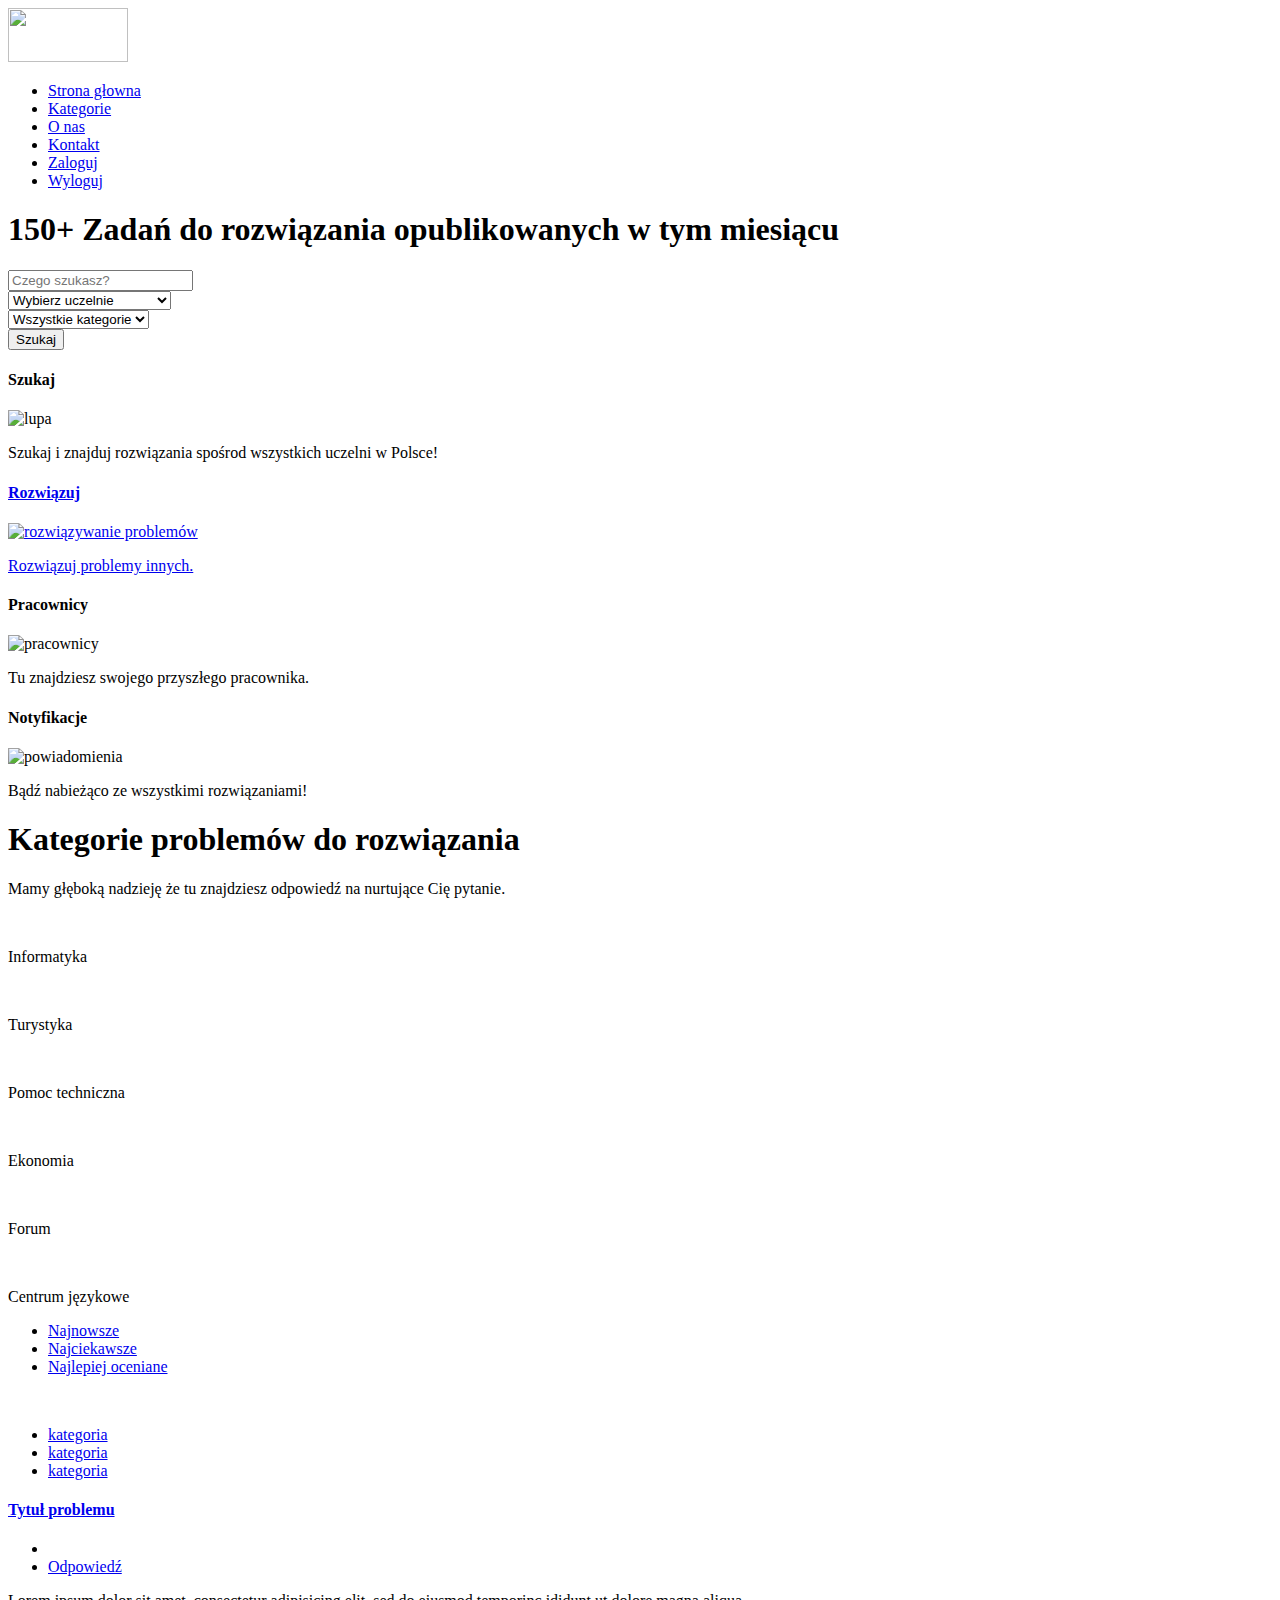
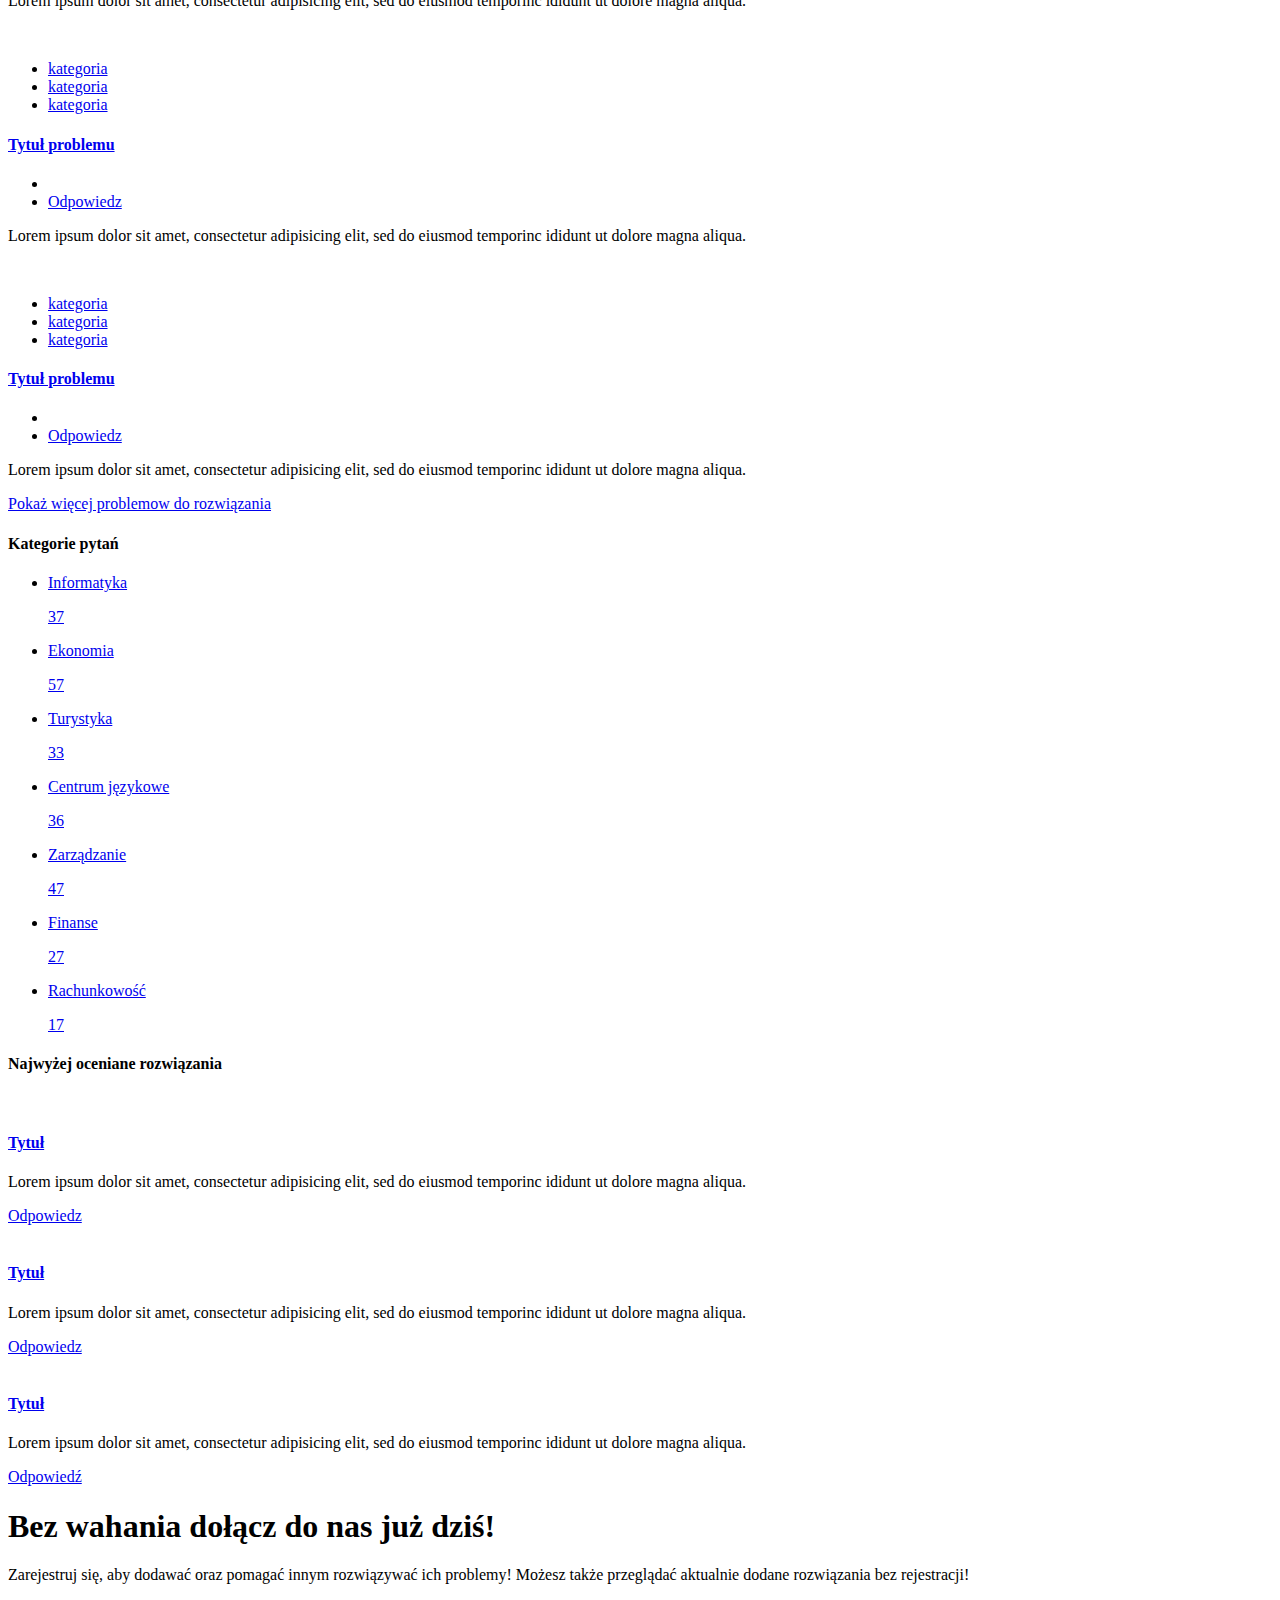
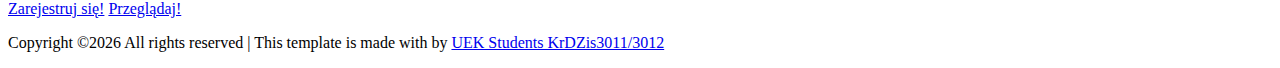
==== index.html @ bcf8c0ad "Add link for logout page to every .html page" ====
<!DOCTYPE html>
	<html lang="zxx" class="no-js">
	<head>
		<!-- Mobile Specific Meta -->
		<meta name="viewport" content="width=device-width, initial-scale=1, shrink-to-fit=no">
		<!-- Favicon-->
		<link rel="shortcut icon" href="img/solvo_blue_fav.png">
		<!-- Author Meta -->
		<meta name="author" content="codepixer">
		<!-- Meta Description -->
		<meta name="description" content="">
		<!-- Meta Keyword -->
		<meta name="keywords" content="">
		<!-- meta character set -->
		<meta charset="UTF-8">
		<!-- Site Title -->
		<title>Solvo</title>

		<link href="https://fonts.googleapis.com/css?family=Poppins:100,200,400,300,500,600,700" rel="stylesheet"> 
			<!--
			CSS
			============================================= -->
			<link rel="stylesheet" href="css/linearicons.css">
			<link rel="stylesheet" href="css/font-awesome.min.css">
			<link rel="stylesheet" href="css/bootstrap.css">
			<link rel="stylesheet" href="css/magnific-popup.css">
			<link rel="stylesheet" href="css/nice-select.css">					
			<link rel="stylesheet" href="css/animate.min.css">
			<link rel="stylesheet" href="css/owl.carousel.css">
			<link rel="stylesheet" href="css/main.css">
		</head>
		<body>

			  <header id="header" id="home">
			    <div class="container">
			    	<div class="row align-items-center justify-content-between d-flex">
				      <div id="logo">
				        <a href="index.html"><img src="img/solvo_logo_blue.png" width="120" height="54" alt="" title="" /></a>
				      </div>
				      <nav id="nav-menu-container">
				        <ul class="nav-menu">
				          <li class="menu-active"><a href="index.html">Strona głowna</a></li>
				          <li><a href="category.html">Kategorie</a></li>
							<li><a href="about-us.html">O nas</a></li>
				          <li><a href="contact.html">Kontakt</a></li>

				          <li><a class="ticker-btn" href="log_in.html">Zaloguj</a></li>
				          <li><a class="ticker-btn" href="log_out.html">Wyloguj</a></li>				          				          
				        </ul>
				      </nav><!-- #nav-menu-container -->		    		
			    	</div>
			    </div>
			  </header><!-- #header -->


			<!-- start banner Area -->
			<section class="banner-area relative" id="home">	
				<div class="overlay overlay-bg"></div>
				<div class="container">
					<div class="row fullscreen d-flex align-items-center justify-content-center">
						<div class="banner-content col-lg-12">
							<h1 class="text-white">
								<span>150+</span> Zadań do rozwiązania opublikowanych w tym miesiącu				
							</h1>	
							<form action="search.html" class="serach-form-area">
								<div class="row justify-content-center form-wrap">
									<div class="col-lg-4 form-cols">
										<input type="text" class="form-control" name="search" placeholder="Czego szukasz?">
									</div>
									<div class="col-lg-3 form-cols">
										<div class="default-select" id="default-selects">
											<select>
												<option value="1">Wybierz uczelnie</option>
												<option value="2">UEK Krakow</option>
												<option value="3">UJ Krakow</option>
												<option value="4">AGH Krakow</option>
												<option value="5">Politechnika Krakowska</option>
											</select>
										</div>
									</div>
									<div class="col-lg-3 form-cols">
										<div class="default-select" id="default-selects2">
											<select>
												<option value="1">Wszystkie kategorie</option>
												<option value="2">Informatyka</option>
												<option value="3">Turystyka</option>
												<option value="4">Pomoc techniczna</option>
												<option value="5">Ekonomia</option>
												<option value="6">Forum</option>
												<option value="7">Centrum językowe</option>
											</select>
										</div>										
									</div>
									<div class="col-lg-2 form-cols">
									    <button type="button" class="btn btn-info">
									      <span class="lnr lnr-magnifier"></span> Szukaj
									    </button>
									</div>								
								</div>
							</form>
						</div>											
					</div>
				</div>
			</section>
			<!-- End banner Area -->	

			<!-- Start features Area -->
			<section class="features-area">
				<div class="container">
					<div class="row">
						<div class="col-lg-3 col-md-6">
							<div class="single-feature">
								<h4>Szukaj</h4>
								<img src="img/search.png" class="img-fluid" alt="lupa">
								<p>
									Szukaj i znajduj rozwiązania spośrod wszystkich uczelni w Polsce!
								</p>
							</div>
						</div>
						<div class="col-lg-3 col-md-6">
							<div class="single-feature">
							<a href="help.html">
								<h4>Rozwiązuj</h4>
								<img src="img/solving-problems.png" class="img-fluid" alt="rozwiązywanie problemów">
								<p>
									Rozwiązuj problemy innych.
								</p>
								</a>
							</div>
						</div>
						<div class="col-lg-3 col-md-6">
							<div class="single-feature">
								<h4>Pracownicy</h4>
								<img src="img/employees.png" class="img-fluid" alt="pracownicy">
								<p>
									Tu znajdziesz swojego przyszłego pracownika.
								</p>
							</div>
						</div>
						<div class="col-lg-3 col-md-6">
							<div class="single-feature">
								<h4>Notyfikacje</h4>
								<img src="img/notifications.png" class="img-fluid" alt="powiadomienia">
								<p>
									Bądź nabieżąco ze wszystkimi rozwiązaniami!
								</p>
							</div>
						</div>																		
					</div>
				</div>	
			</section>

			<!-- End popular-post Area -->
			
			<!-- Start feature-cat Area -->
			<section class="feature-cat-area pt-100" id="category">
				<div class="container">
					<div class="row d-flex justify-content-center">
						<div class="menu-content pb-60 col-lg-10">
							<div class="title text-center">
								<h1 class="mb-10">Kategorie problemów do rozwiązania</h1>
								<p>Mamy głęboką nadzieję że tu znajdziesz odpowiedź na nurtujące Cię pytanie.</p>
							</div>
						</div>
					</div>						
					<div class="row">
						<div class="col-lg-2 col-md-4 col-sm-6">
							<div class="single-fcat">
								<a href="category.html">
									<img src="img/o1.png" alt="">
								</a>
								<p>Informatyka</p>
							</div>
						</div>
						<div class="col-lg-2 col-md-4 col-sm-6">
							<div class="single-fcat">
								<a href="category.html">
									<img src="img/o2.png" alt="">
								</a>
								<p>Turystyka</p>
							</div>
						</div>
						<div class="col-lg-2 col-md-4 col-sm-6">
							<div class="single-fcat">
								<a href="category.html">
									<img src="img/o3.png" alt="">
								</a>
								<p>Pomoc techniczna</p>
							</div>
						</div>
						<div class="col-lg-2 col-md-4 col-sm-6">
							<div class="single-fcat">
								<a href="category.html">
									<img src="img/o4.png" alt="">
								</a>
								<p>Ekonomia</p>
							</div>
						</div>
						<div class="col-lg-2 col-md-4 col-sm-6">
							<div class="single-fcat">
								<a href="category.html">
									<img src="img/o5.png" alt="">
								</a>
								<p>Forum</p>
							</div>
						</div>
						<div class="col-lg-2 col-md-4 col-sm-6">
							<div class="single-fcat">
								<a href="category.html">
									<img src="img/o6.png" alt="">
								</a>
								<p>Centrum językowe</p>
							</div>			
						</div>																											
					</div>
				</div>	
			</section>
			<!-- End feature-cat Area -->
			
			<!-- Start post Area -->
			<section class="post-area section-gap">
				<div class="container">
					<div class="row justify-content-center d-flex">
						<div class="col-lg-8 post-list">
							<ul class="cat-list">
								<li><a href="#">Najnowsze</a></li>
								<li><a href="#">Najciekawsze</a></li>
								<li><a href="#">Najlepiej oceniane</a></li>
							</ul>
							<div class="single-post d-flex flex-row">
								<div class="thumb">
									<img src="img/post.png" alt="">
									<ul class="tags">
										<li>
											<a href="#">kategoria</a>
										</li>
										<li>
											<a href="#">kategoria</a>
										</li>
										<li>
											<a href="#">kategoria</a>
										</li>
						
									</ul>
								</div>
								<div class="details">
									<div class="title d-flex flex-row justify-content-between">
										<div class="titles">
											<a href="single.html"><h4>Tytuł problemu</h4></a>
										</div>
										<ul class="btns">
											<li><a href="#"><span class="lnr lnr-heart"></span></a></li>
											<li><a href="#">Odpowiedź</a></li>
										</ul>
									</div>
									<p>
										Lorem ipsum dolor sit amet, consectetur adipisicing elit, sed do eiusmod temporinc ididunt ut dolore magna aliqua.
									</p>
								</div>
							</div>
							<div class="single-post d-flex flex-row">
								<div class="thumb">
									<img src="img/post.png" alt="">
									<ul class="tags">
										<li>
											<a href="#">kategoria</a>
										</li>
										<li>
											<a href="#">kategoria</a>
										</li>
										<li>
											<a href="#">kategoria</a>
										</li>
									</ul>
								</div>
								<div class="details">
									<div class="title d-flex flex-row justify-content-between">
										<div class="titles">
											<a href="single.html"><h4>Tytuł problemu</h4></a>
										</div>
										<ul class="btns">
											<li><a href="#"><span class="lnr lnr-heart"></span></a></li>
											<li><a href="#">Odpowiedz</a></li>
										</ul>
									</div>
									<p>
										Lorem ipsum dolor sit amet, consectetur adipisicing elit, sed do eiusmod temporinc ididunt ut dolore magna aliqua.
									</p>
								</div>
							</div>
							<div class="single-post d-flex flex-row">
								<div class="thumb">
									<img src="img/post.png" alt="">
									<ul class="tags">
										<li>
											<a href="#">kategoria</a>
										</li>
										<li>
											<a href="#">kategoria</a>
										</li>
										<li>
											<a href="#">kategoria</a>
										</li>
									</ul>
								</div>
								<div class="details">
									<div class="title d-flex flex-row justify-content-between">
										<div class="titles">
											<a href="single.html"><h4>Tytuł problemu</h4></a>
										</div>
										<ul class="btns">
											<li><a href="#"><span class="lnr lnr-heart"></span></a></li>
											<li><a href="#">Odpowiedz</a></li>
										</ul>
									</div>
									<p>
										Lorem ipsum dolor sit amet, consectetur adipisicing elit, sed do eiusmod temporinc ididunt ut dolore magna aliqua.
									</p>
								</div>
							</div>

							
							<a class="text-uppercase loadmore-btn btn-block mx-auto d-block" href="category.html">Pokaż więcej problemow do rozwiązania</a>

						</div>
						<div class="col-lg-4 sidebar">
							<div class="single-slidebar">
								<h4>Kategorie pytań</h4>
								<ul class="cat-list">
									<li><a class="justify-content-between d-flex" href="category.html"><p>Informatyka</p><span>37</span></a></li>
									<li><a class="justify-content-between d-flex" href="category.html"><p>Ekonomia</p><span>57</span></a></li>
									<li><a class="justify-content-between d-flex" href="category.html"><p>Turystyka</p><span>33</span></a></li>
									<li><a class="justify-content-between d-flex" href="category.html"><p>Centrum językowe</p><span>36</span></a></li>
									<li><a class="justify-content-between d-flex" href="category.html"><p>Zarządzanie</p><span>47</span></a></li>
									<li><a class="justify-content-between d-flex" href="category.html"><p>Finanse</p><span>27</span></a></li>
									<li><a class="justify-content-between d-flex" href="category.html"><p>Rachunkowość</p><span>17</span></a></li>
								</ul>
							</div>

							<div class="single-slidebar">
								<h4>Najwyżej oceniane rozwiązania</h4>
								<div class="active-relatedjob-carusel">
									<div class="single-rated">
										<img class="img-fluid" src="img/r1.jpg" alt="">
										<a href="single.html"><h4>Tytuł</h4></a>
										<p>
											Lorem ipsum dolor sit amet, consectetur adipisicing elit, sed do eiusmod temporinc ididunt ut dolore magna aliqua.
										</p>
										<a href="#" class="btns text-uppercase">Odpowiedz</a>
									</div>
									<div class="single-rated">
										<img class="img-fluid" src="img/r1.jpg" alt="">
										<a href="single.html"><h4>Tytuł</h4></a>
										<p>
											Lorem ipsum dolor sit amet, consectetur adipisicing elit, sed do eiusmod temporinc ididunt ut dolore magna aliqua.
										</p>
										<a href="#" class="btns text-uppercase">Odpowiedz</a>
									</div>
									<div class="single-rated">
										<img class="img-fluid" src="img/r1.jpg" alt="">
										<a href="single.html"><h4>Tytuł</h4></a>
										<p>
											Lorem ipsum dolor sit amet, consectetur adipisicing elit, sed do eiusmod temporinc ididunt ut dolore magna aliqua.
										</p>
										<a href="#" class="btns text-uppercase">Odpowiedź</a>
									</div>																		
								</div>
							</div>
						</div>
					</div>
				</div>	
			</section>
			<!-- End post Area -->
				

			<!-- Start callto-action Area -->
			<section class="callto-action-area section-gap" id="join">
				<div class="container">
					<div class="row d-flex justify-content-center">
						<div class="menu-content col-lg-9">
							<div class="title text-center">
								<h1 class="mb-10 text-white">Bez wahania dołącz do nas już dziś!</h1>
								<p class="text-white">Zarejestruj się, aby dodawać oraz pomagać innym rozwiązywać ich problemy! Możesz także przeglądać aktualnie dodane rozwiązania bez rejestracji!</p>
								<a class="primary-btn" href="register.html">Zarejestruj się!</a>
								<a class="primary-btn" href="./category.html">Przeglądaj!</a>
							</div>
						</div>
					</div>	
				</div>	
			</section>
			<!-- End calto-action Area -->

			<!-- start footer Area -->		
			<footer class="footer-area section-gap">
				<div class="container">
					

					<div class="row footer-bottom d-flex justify-content-between">
						<p class="col-lg-8 col-sm-12 footer-text m-0 text-white">
							<!-- Link back to Colorlib can't be removed. Template is licensed under CC BY 3.0. -->
Copyright &copy;<script>document.write(new Date().getFullYear());</script> All rights reserved | This template is made with <i class="fa fa-heart-o" aria-hidden="true"></i> by <a href="https://colorlib.com" target="_blank">UEK Students KrDZis3011/3012</a>
<!-- Link back to Colorlib can't be removed. Template is licensed under CC BY 3.0. -->
						</p>
						<div class="col-lg-4 col-sm-12 footer-social">
							<a href="#"><i class="fa fa-facebook"></i></a>
							<a href="#"><i class="fa fa-twitter"></i></a>
							<a href="#"><i class="fa fa-dribbble"></i></a>
							<a href="#"><i class="fa fa-behance"></i></a>
						</div>
					</div>
				</div>
			</footer>
			<!-- End footer Area -->		

			<script src="js/vendor/jquery-2.2.4.min.js"></script>
			<script src="https://cdnjs.cloudflare.com/ajax/libs/popper.js/1.12.9/umd/popper.min.js" integrity="sha384-ApNbgh9B+Y1QKtv3Rn7W3mgPxhU9K/ScQsAP7hUibX39j7fakFPskvXusvfa0b4Q" crossorigin="anonymous"></script>
			<script src="js/vendor/bootstrap.min.js"></script>			
			<script type="text/javascript" src="https://maps.googleapis.com/maps/api/js?key=AIzaSyBhOdIF3Y9382fqJYt5I_sswSrEw5eihAA"></script>
  			<script src="js/easing.min.js"></script>			
			<script src="js/hoverIntent.js"></script>
			<script src="js/superfish.min.js"></script>	
			<script src="js/jquery.ajaxchimp.min.js"></script>
			<script src="js/jquery.magnific-popup.min.js"></script>	
			<script src="js/owl.carousel.min.js"></script>			
			<script src="js/jquery.sticky.js"></script>
			<script src="js/jquery.nice-select.min.js"></script>			
			<script src="js/parallax.min.js"></script>		
			<script src="js/mail-script.js"></script>	
			<script src="js/main.js"></script>	
		</body>
	</html>
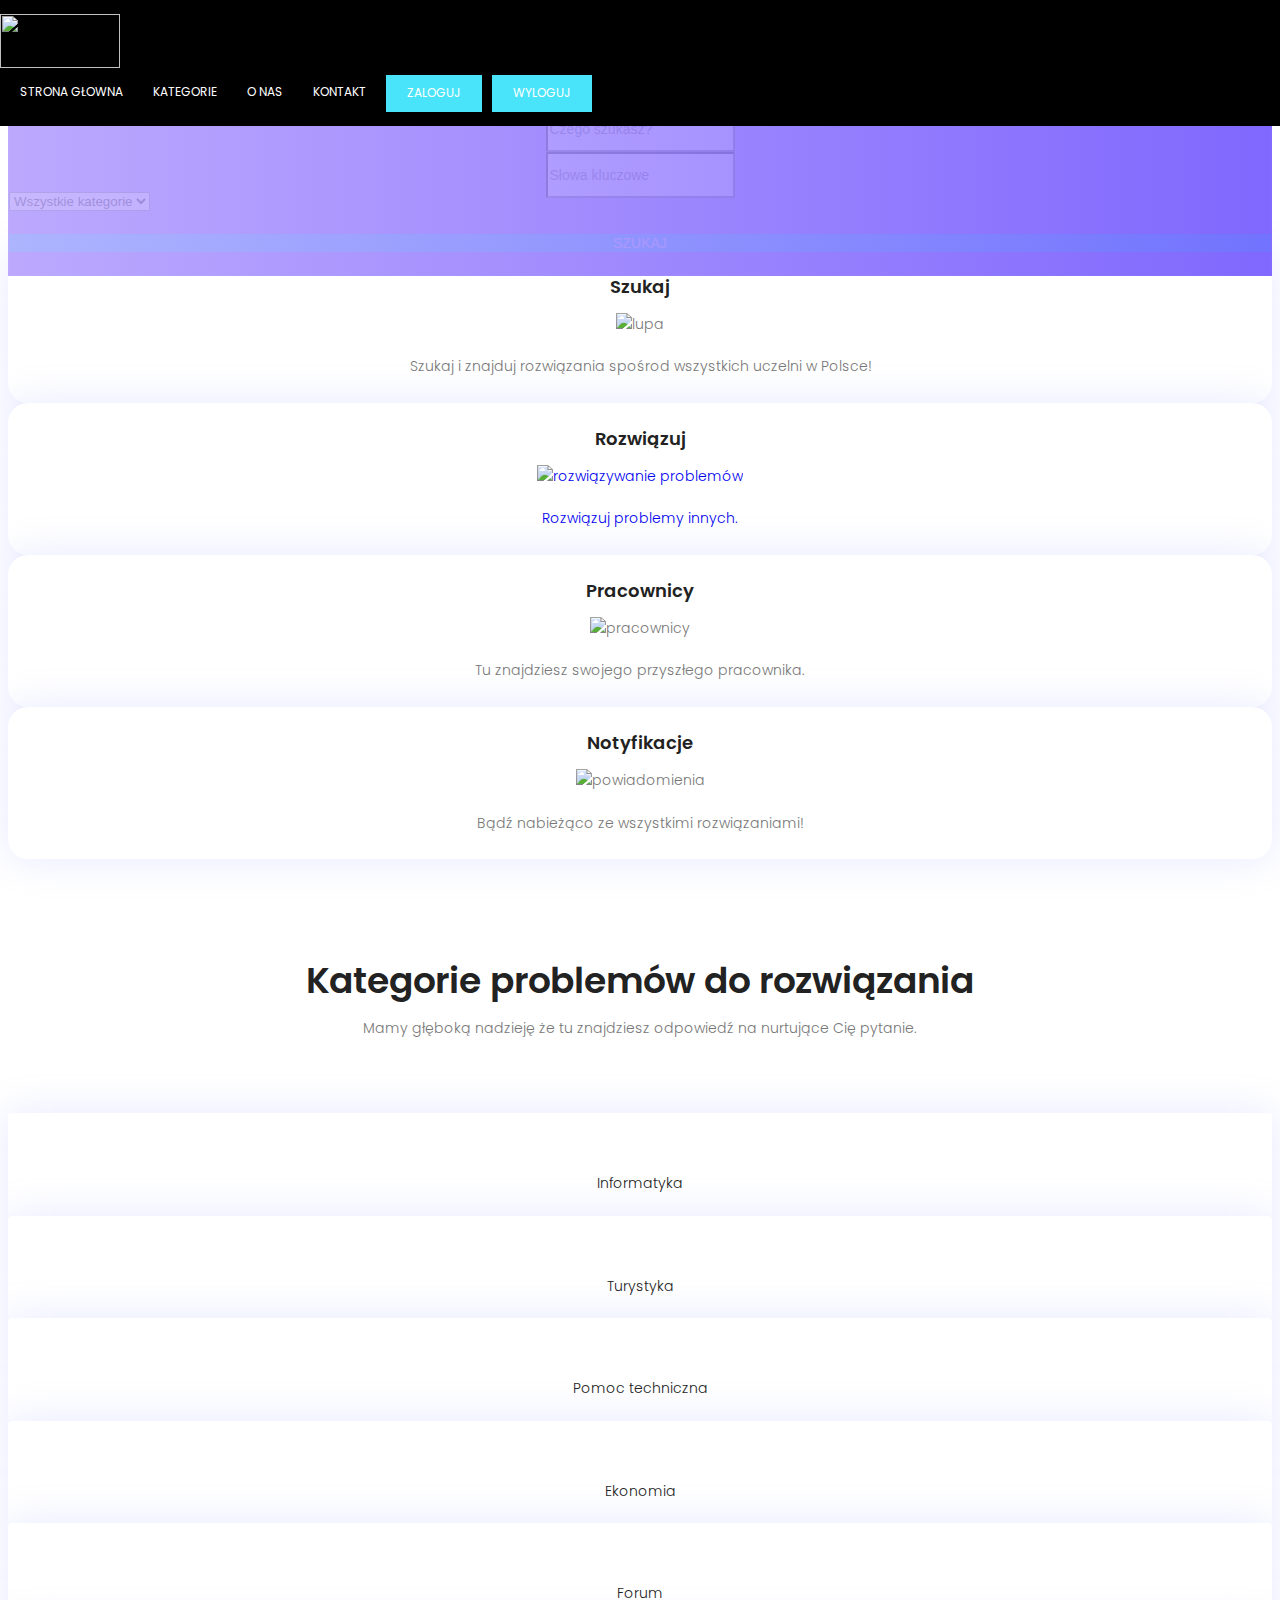
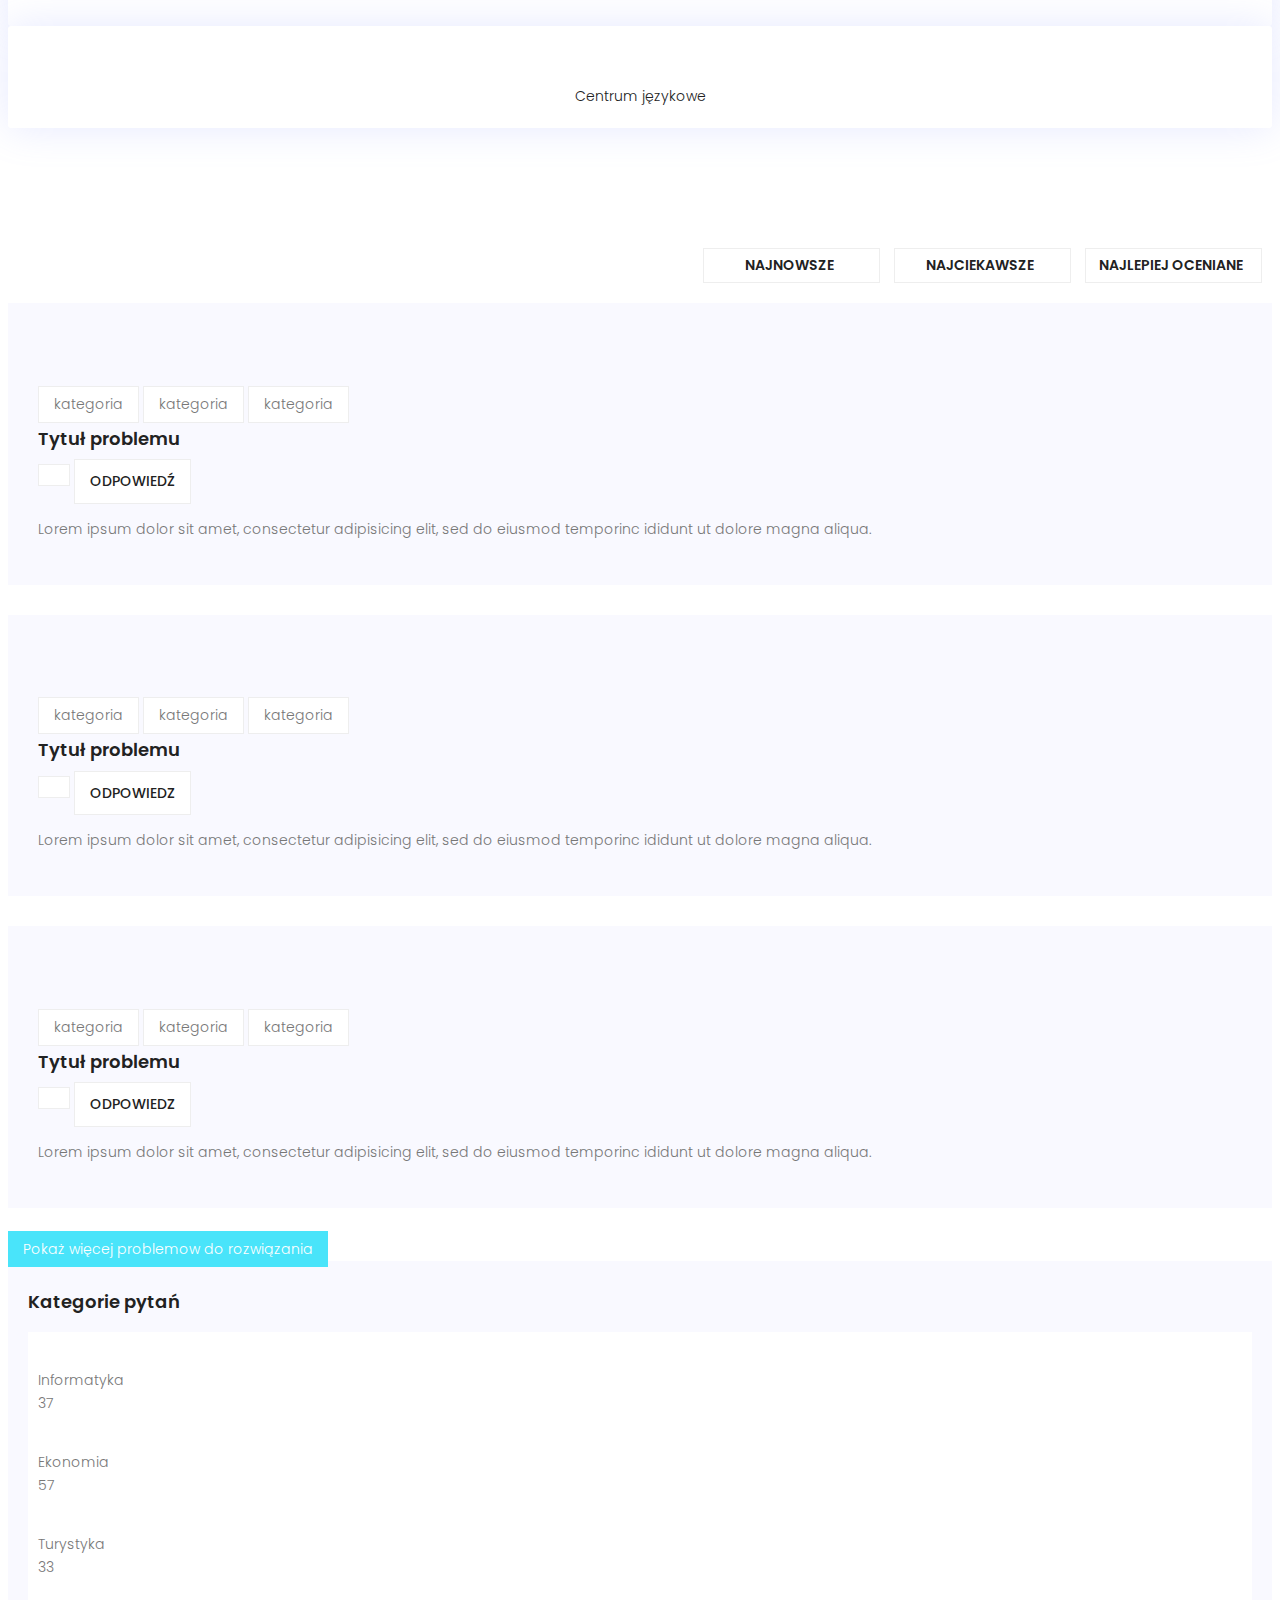
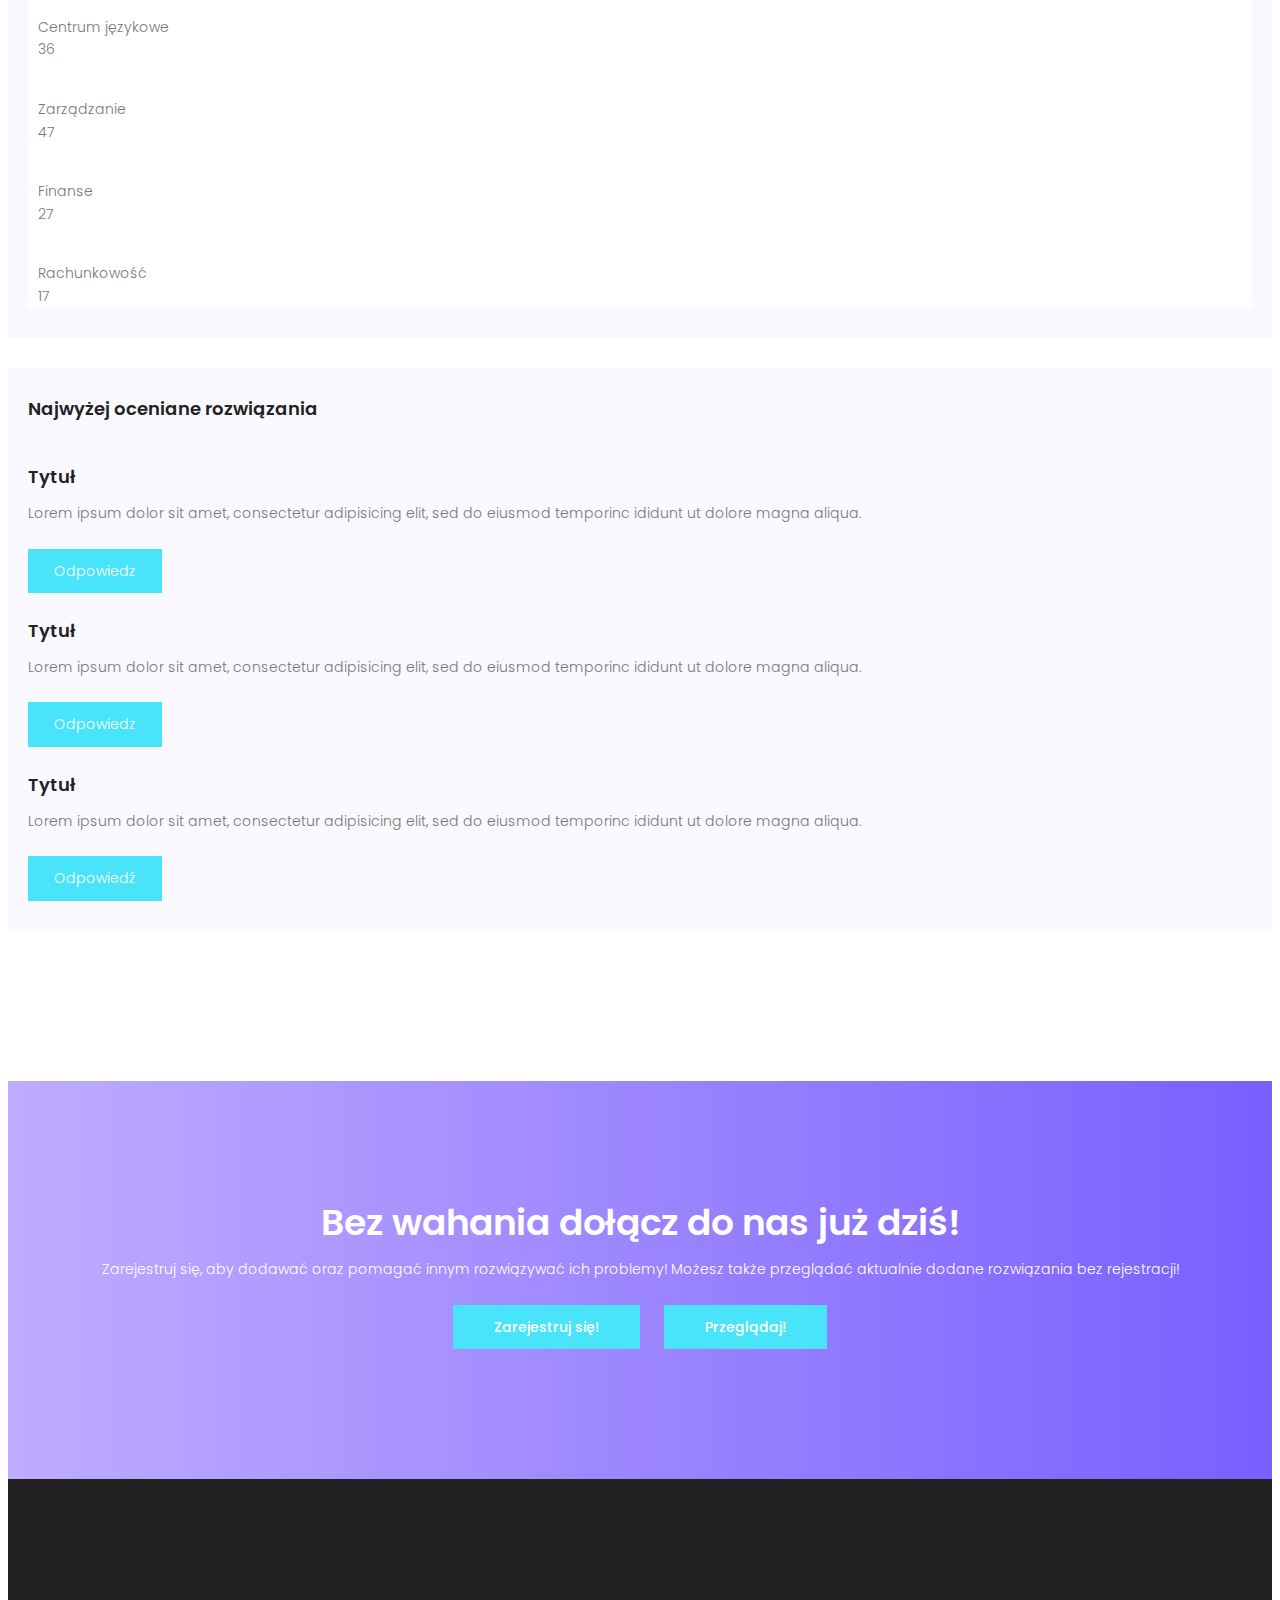
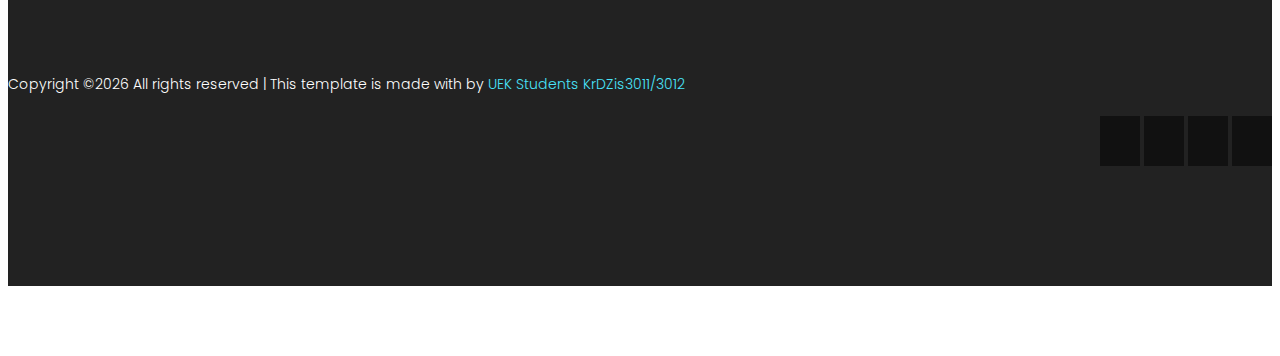
==== commit bc18c9c8: "Update index.html" ====
--- a/index.html
+++ b/index.html
@@ -69,13 +69,7 @@
 									</div>
 									<div class="col-lg-3 form-cols">
 										<div class="default-select" id="default-selects">
-											<select>
-												<option value="1">Wybierz uczelnie</option>
-												<option value="2">UEK Krakow</option>
-												<option value="3">UJ Krakow</option>
-												<option value="4">AGH Krakow</option>
-												<option value="5">Politechnika Krakowska</option>
-											</select>
+											<input type="text" class="form-control" name="search" placeholder="Słowa kluczowe">
 										</div>
 									</div>
 									<div class="col-lg-3 form-cols">
--- a/css/main.css
+++ b/css/main.css
@@ -0,0 +1,4184 @@
+/*--------------------------- Color variations ----------------------*/
+/* Medium Layout: 1280px */
+/* Tablet Layout: 768px */
+/* Mobile Layout: 320px */
+/* Wide Mobile Layout: 480px */
+/* =================================== */
+/*  Basic Style
+/* =================================== */
+::-moz-selection {
+  /* Code for Firefox */
+  background-color: #49e4fa;
+  color: #fff;
+}
+
+::selection {
+  background-color: #49e4fa;
+  color: #fff;
+}
+
+::-webkit-input-placeholder {
+  /* WebKit, Blink, Edge */
+  color: #777777;
+  font-weight: 300;
+}
+
+:-moz-placeholder {
+  /* Mozilla Firefox 4 to 18 */
+  color: #777777;
+  opacity: 1;
+  font-weight: 300;
+}
+
+::-moz-placeholder {
+  /* Mozilla Firefox 19+ */
+  color: #777777;
+  opacity: 1;
+  font-weight: 300;
+}
+
+:-ms-input-placeholder {
+  /* Internet Explorer 10-11 */
+  color: #777777;
+  font-weight: 300;
+}
+
+::-ms-input-placeholder {
+  /* Microsoft Edge */
+  color: #777777;
+  font-weight: 300;
+}
+
+body {
+  color: #777777;
+  font-family: "Poppins", sans-serif;
+  font-size: 14px;
+  font-weight: 300;
+  line-height: 1.625em;
+  position: relative;
+}
+
+ol, ul {
+  margin: 0;
+  padding: 0;
+  list-style: none;
+}
+
+select {
+  display: block;
+}
+
+figure {
+  margin: 0;
+}
+
+a {
+  -webkit-transition: all 0.3s ease 0s;
+  -moz-transition: all 0.3s ease 0s;
+  -o-transition: all 0.3s ease 0s;
+  transition: all 0.3s ease 0s;
+}
+
+iframe {
+  border: 0;
+}
+
+a, a:focus, a:hover {
+  text-decoration: none;
+  outline: 0;
+}
+
+.btn.active.focus,
+.btn.active:focus,
+.btn.focus,
+.btn.focus:active,
+.btn:active:focus,
+.btn:focus {
+  text-decoration: none;
+  outline: 0;
+}
+
+.card-panel {
+  margin: 0;
+  padding: 60px;
+}
+
+/**
+ *  Typography
+ *
+ **/
+.btn i, .btn-large i, .btn-floating i, .btn-large i, .btn-flat i {
+  font-size: 1em;
+  line-height: inherit;
+}
+
+.gray-bg {
+  background: #f9f9ff;
+}
+
+h1, h2, h3,
+h4, h5, h6 {
+  font-family: "Poppins", sans-serif;
+  color: #222222;
+  line-height: 1.2em !important;
+  margin-bottom: 0;
+  margin-top: 0;
+  font-weight: 600;
+}
+
+.h1, .h2, .h3,
+.h4, .h5, .h6 {
+  margin-bottom: 0;
+  margin-top: 0;
+  font-family: "Poppins", sans-serif;
+  font-weight: 600;
+  color: #222222;
+}
+
+h1, .h1 {
+  font-size: 36px;
+}
+
+h2, .h2 {
+  font-size: 30px;
+}
+
+h3, .h3 {
+  font-size: 24px;
+}
+
+h4, .h4 {
+  font-size: 18px;
+}
+
+h5, .h5 {
+  font-size: 16px;
+}
+
+h6, .h6 {
+  font-size: 14px;
+  color: #222222;
+}
+
+td, th {
+  border-radius: 0px;
+}
+
+/**
+ * For modern browsers
+ * 1. The space content is one way to avoid an Opera bug when the
+ *    contenteditable attribute is included anywhere else in the document.
+ *    Otherwise it causes space to appear at the top and bottom of elements
+ *    that are clearfixed.
+ * 2. The use of `table` rather than `block` is only necessary if using
+ *    `:before` to contain the top-margins of child elements.
+ */
+.clear::before, .clear::after {
+  content: " ";
+  display: table;
+}
+
+.clear::after {
+  clear: both;
+}
+
+.fz-11 {
+  font-size: 11px;
+}
+
+.fz-12 {
+  font-size: 12px;
+}
+
+.fz-13 {
+  font-size: 13px;
+}
+
+.fz-14 {
+  font-size: 14px;
+}
+
+.fz-15 {
+  font-size: 15px;
+}
+
+.fz-16 {
+  font-size: 16px;
+}
+
+.fz-18 {
+  font-size: 18px;
+}
+
+.fz-30 {
+  font-size: 30px;
+}
+
+.fz-48 {
+  font-size: 48px !important;
+}
+
+.fw100 {
+  font-weight: 100;
+}
+
+.fw300 {
+  font-weight: 300;
+}
+
+.fw400 {
+  font-weight: 400 !important;
+}
+
+.fw500 {
+  font-weight: 500;
+}
+
+.f700 {
+  font-weight: 700;
+}
+
+.fsi {
+  font-style: italic;
+}
+
+.mt-10 {
+  margin-top: 10px;
+}
+
+.mt-15 {
+  margin-top: 15px;
+}
+
+.mt-20 {
+  margin-top: 20px;
+}
+
+.mt-25 {
+  margin-top: 25px;
+}
+
+.mt-30 {
+  margin-top: 30px;
+}
+
+.mt-35 {
+  margin-top: 35px;
+}
+
+.mt-40 {
+  margin-top: 40px;
+}
+
+.mt-50 {
+  margin-top: 50px;
+}
+
+.mt-60 {
+  margin-top: 60px;
+}
+
+.mt-70 {
+  margin-top: 70px;
+}
+
+.mt-80 {
+  margin-top: 80px;
+}
+
+.mt-100 {
+  margin-top: 100px;
+}
+
+.mt-120 {
+  margin-top: 120px;
+}
+
+.mt-150 {
+  margin-top: 150px;
+}
+
+.ml-0 {
+  margin-left: 0 !important;
+}
+
+.ml-5 {
+  margin-left: 5px !important;
+}
+
+.ml-10 {
+  margin-left: 10px;
+}
+
+.ml-15 {
+  margin-left: 15px;
+}
+
+.ml-20 {
+  margin-left: 20px;
+}
+
+.ml-30 {
+  margin-left: 30px;
+}
+
+.ml-50 {
+  margin-left: 50px;
+}
+
+.mr-0 {
+  margin-right: 0 !important;
+}
+
+.mr-5 {
+  margin-right: 5px !important;
+}
+
+.mr-15 {
+  margin-right: 15px;
+}
+
+.mr-10 {
+  margin-right: 10px;
+}
+
+.mr-20 {
+  margin-right: 20px;
+}
+
+.mr-30 {
+  margin-right: 30px;
+}
+
+.mr-50 {
+  margin-right: 50px;
+}
+
+.mb-0 {
+  margin-bottom: 0px;
+}
+
+.mb-0-i {
+  margin-bottom: 0px !important;
+}
+
+.mb-5 {
+  margin-bottom: 5px;
+}
+
+.mb-10 {
+  margin-bottom: 10px;
+}
+
+.mb-15 {
+  margin-bottom: 15px;
+}
+
+.mb-20 {
+  margin-bottom: 20px;
+}
+
+.mb-25 {
+  margin-bottom: 25px;
+}
+
+.mb-30 {
+  margin-bottom: 30px;
+}
+
+.mb-40 {
+  margin-bottom: 40px;
+}
+
+.mb-50 {
+  margin-bottom: 50px;
+}
+
+.mb-60 {
+  margin-bottom: 60px;
+}
+
+.mb-70 {
+  margin-bottom: 70px;
+}
+
+.mb-80 {
+  margin-bottom: 80px;
+}
+
+.mb-90 {
+  margin-bottom: 90px;
+}
+
+.mb-100 {
+  margin-bottom: 100px;
+}
+
+.pt-0 {
+  padding-top: 0px;
+}
+
+.pt-10 {
+  padding-top: 10px;
+}
+
+.pt-15 {
+  padding-top: 15px;
+}
+
+.pt-20 {
+  padding-top: 20px;
+}
+
+.pt-25 {
+  padding-top: 25px;
+}
+
+.pt-30 {
+  padding-top: 30px;
+}
+
+.pt-40 {
+  padding-top: 40px;
+}
+
+.pt-50 {
+  padding-top: 50px;
+}
+
+.pt-60 {
+  padding-top: 60px;
+}
+
+.pt-70 {
+  padding-top: 70px;
+}
+
+.pt-80 {
+  padding-top: 80px;
+}
+
+.pt-90 {
+  padding-top: 90px;
+}
+
+.pt-100 {
+  padding-top: 100px;
+}
+
+.pt-120 {
+  padding-top: 120px;
+}
+
+.pt-150 {
+  padding-top: 150px;
+}
+
+.pt-170 {
+  padding-top: 170px;
+}
+
+.pb-0 {
+  padding-bottom: 0px;
+}
+
+.pb-10 {
+  padding-bottom: 10px;
+}
+
+.pb-15 {
+  padding-bottom: 15px;
+}
+
+.pb-20 {
+  padding-bottom: 20px;
+}
+
+.pb-25 {
+  padding-bottom: 25px;
+}
+
+.pb-30 {
+  padding-bottom: 30px;
+}
+
+.pb-40 {
+  padding-bottom: 40px;
+}
+
+.pb-50 {
+  padding-bottom: 50px;
+}
+
+.pb-60 {
+  padding-bottom: 60px;
+}
+
+.pb-70 {
+  padding-bottom: 70px;
+}
+
+.pb-80 {
+  padding-bottom: 80px;
+}
+
+.pb-90 {
+  padding-bottom: 90px;
+}
+
+.pb-100 {
+  padding-bottom: 100px;
+}
+
+.pb-120 {
+  padding-bottom: 120px;
+}
+
+.pb-150 {
+  padding-bottom: 150px;
+}
+
+.pr-30 {
+  padding-right: 30px;
+}
+
+.pl-30 {
+  padding-left: 30px;
+}
+
+.pl-90 {
+  padding-left: 90px;
+}
+
+.p-40 {
+  padding: 40px;
+}
+
+.float-left {
+  float: left;
+}
+
+.float-right {
+  float: right;
+}
+
+.text-italic {
+  font-style: italic;
+}
+
+.text-white {
+  color: #fff;
+}
+
+.text-black {
+  color: #000;
+}
+
+.transition {
+  -webkit-transition: all 0.3s ease 0s;
+  -moz-transition: all 0.3s ease 0s;
+  -o-transition: all 0.3s ease 0s;
+  transition: all 0.3s ease 0s;
+}
+
+.section-full {
+  padding: 100px 0;
+}
+
+.section-half {
+  padding: 75px 0;
+}
+
+.text-center {
+  text-align: center;
+}
+
+.text-left {
+  text-align: left;
+}
+
+.text-rigth {
+  text-align: right;
+}
+
+.flex {
+  display: -webkit-box;
+  display: -webkit-flex;
+  display: -moz-flex;
+  display: -ms-flexbox;
+  display: flex;
+}
+
+.inline-flex {
+  display: -webkit-inline-box;
+  display: -webkit-inline-flex;
+  display: -moz-inline-flex;
+  display: -ms-inline-flexbox;
+  display: inline-flex;
+}
+
+.flex-grow {
+  -webkit-box-flex: 1;
+  -webkit-flex-grow: 1;
+  -moz-flex-grow: 1;
+  -ms-flex-positive: 1;
+  flex-grow: 1;
+}
+
+.flex-wrap {
+  -webkit-flex-wrap: wrap;
+  -moz-flex-wrap: wrap;
+  -ms-flex-wrap: wrap;
+  flex-wrap: wrap;
+}
+
+.flex-left {
+  -webkit-box-pack: start;
+  -ms-flex-pack: start;
+  -webkit-justify-content: flex-start;
+  -moz-justify-content: flex-start;
+  justify-content: flex-start;
+}
+
+.flex-middle {
+  -webkit-box-align: center;
+  -ms-flex-align: center;
+  -webkit-align-items: center;
+  -moz-align-items: center;
+  align-items: center;
+}
+
+.flex-right {
+  -webkit-box-pack: end;
+  -ms-flex-pack: end;
+  -webkit-justify-content: flex-end;
+  -moz-justify-content: flex-end;
+  justify-content: flex-end;
+}
+
+.flex-top {
+  -webkit-align-self: flex-start;
+  -moz-align-self: flex-start;
+  -ms-flex-item-align: start;
+  align-self: flex-start;
+}
+
+.flex-center {
+  -webkit-box-pack: center;
+  -ms-flex-pack: center;
+  -webkit-justify-content: center;
+  -moz-justify-content: center;
+  justify-content: center;
+}
+
+.flex-bottom {
+  -webkit-align-self: flex-end;
+  -moz-align-self: flex-end;
+  -ms-flex-item-align: end;
+  align-self: flex-end;
+}
+
+.space-between {
+  -webkit-box-pack: justify;
+  -ms-flex-pack: justify;
+  -webkit-justify-content: space-between;
+  -moz-justify-content: space-between;
+  justify-content: space-between;
+}
+
+.space-around {
+  -ms-flex-pack: distribute;
+  -webkit-justify-content: space-around;
+  -moz-justify-content: space-around;
+  justify-content: space-around;
+}
+
+.flex-column {
+  -webkit-box-direction: normal;
+  -webkit-box-orient: vertical;
+  -webkit-flex-direction: column;
+  -moz-flex-direction: column;
+  -ms-flex-direction: column;
+  flex-direction: column;
+}
+
+.flex-cell {
+  display: -webkit-box;
+  display: -webkit-flex;
+  display: -moz-flex;
+  display: -ms-flexbox;
+  display: flex;
+  -webkit-box-flex: 1;
+  -webkit-flex-grow: 1;
+  -moz-flex-grow: 1;
+  -ms-flex-positive: 1;
+  flex-grow: 1;
+}
+
+.display-table {
+  display: table;
+}
+
+.light {
+  color: #fff;
+}
+
+.dark {
+  color: #222;
+}
+
+.relative {
+  position: relative;
+}
+
+.overflow-hidden {
+  overflow: hidden;
+}
+
+.overlay {
+  position: absolute;
+  left: 0;
+  right: 0;
+  top: 0;
+  bottom: 0;
+}
+
+
+.container.fullwidth {
+  width: 100%;
+}
+
+.container.no-padding {
+  padding-left: 0;
+  padding-right: 0;
+}
+
+.no-padding {
+  padding: 0;
+}
+
+.section-bg {
+  background: #f9fafc;
+}
+
+@media (max-width: 767px) {
+  .no-flex-xs {
+    display: block !important;
+  }
+}
+
+.row.no-margin {
+  margin-left: 0;
+  margin-right: 0;
+}
+
+.sample-text-area {
+  background: #fff;
+  padding: 100px 0 70px 0;
+}
+
+.text-heading {
+  margin-bottom: 30px;
+  font-size: 24px;
+}
+
+b, sup, sub, u, del {
+  color: #49e4fa;
+}
+
+h1 {
+  font-size: 36px;
+}
+
+h2 {
+  font-size: 30px;
+}
+
+h3 {
+  font-size: 24px;
+}
+
+h4 {
+  font-size: 18px;
+}
+
+h5 {
+  font-size: 16px;
+}
+
+h6 {
+  font-size: 14px;
+}
+
+h1, h2, h3, h4, h5, h6 {
+  line-height: 1.5em;
+}
+
+.typography h1, .typography h2, .typography h3, .typography h4, .typography h5, .typography h6 {
+  color: #777777;
+}
+
+.button-area {
+  background: #fff;
+}
+
+.button-area .border-top-generic {
+  padding: 70px 15px;
+  border-top: 1px dotted #eee;
+}
+
+.button-group-area .genric-btn {
+  margin-right: 10px;
+  margin-top: 10px;
+}
+
+.button-group-area .genric-btn:last-child {
+  margin-right: 0;
+}
+
+.genric-btn {
+  display: inline-block;
+  outline: none;
+  line-height: 40px;
+  padding: 0 30px;
+  font-size: .8em;
+  text-align: center;
+  text-decoration: none;
+  font-weight: 500;
+  cursor: pointer;
+  -webkit-transition: all 0.3s ease 0s;
+  -moz-transition: all 0.3s ease 0s;
+  -o-transition: all 0.3s ease 0s;
+  transition: all 0.3s ease 0s;
+}
+
+.genric-btn:focus {
+  outline: none;
+}
+
+.genric-btn.e-large {
+  padding: 0 40px;
+  line-height: 50px;
+}
+
+.genric-btn.large {
+  line-height: 45px;
+}
+
+.genric-btn.medium {
+  line-height: 30px;
+}
+
+.genric-btn.small {
+  line-height: 25px;
+}
+
+.genric-btn.radius {
+  border-radius: 3px;
+}
+
+.genric-btn.circle {
+  border-radius: 20px;
+}
+
+.genric-btn.arrow {
+  display: -webkit-inline-box;
+  display: -ms-inline-flexbox;
+  display: inline-flex;
+  -webkit-box-align: center;
+  -ms-flex-align: center;
+  align-items: center;
+}
+
+.genric-btn.arrow span {
+  margin-left: 10px;
+}
+
+.genric-btn.default {
+  color: #222222;
+  background: #f9f9ff;
+  border: 1px solid transparent;
+}
+
+.genric-btn.default:hover {
+  border: 1px solid #f9f9ff;
+  background: #fff;
+}
+
+.genric-btn.default-border {
+  border: 1px solid #f9f9ff;
+  background: #fff;
+}
+
+.genric-btn.default-border:hover {
+  color: #222222;
+  background: #f9f9ff;
+  border: 1px solid transparent;
+}
+
+.genric-btn.primary {
+  color: #fff;
+  background: #49e4fa;
+  border: 1px solid transparent;
+}
+
+.genric-btn.primary:hover {
+  color: #49e4fa;
+  border: 1px solid #49e4fa;
+  background: #fff;
+}
+
+.genric-btn.primary-border {
+  color: #49e4fa;
+  border: 1px solid #49e4fa;
+  background: #fff;
+}
+
+.genric-btn.primary-border:hover {
+  color: #fff;
+  background: #49e4fa;
+  border: 1px solid transparent;
+}
+
+.genric-btn.success {
+  color: #fff;
+  background: #4cd3e3;
+  border: 1px solid transparent;
+}
+
+.genric-btn.success:hover {
+  color: #4cd3e3;
+  border: 1px solid #4cd3e3;
+  background: #fff;
+}
+
+.genric-btn.success-border {
+  color: #4cd3e3;
+  border: 1px solid #4cd3e3;
+  background: #fff;
+}
+
+.genric-btn.success-border:hover {
+  color: #fff;
+  background: #4cd3e3;
+  border: 1px solid transparent;
+}
+
+.genric-btn.info {
+  color: #fff;
+  background: #38a4ff;
+  border: 1px solid transparent;
+}
+
+.genric-btn.info:hover {
+  color: #38a4ff;
+  border: 1px solid #38a4ff;
+  background: #fff;
+}
+
+.genric-btn.info-border {
+  color: #38a4ff;
+  border: 1px solid #38a4ff;
+  background: #fff;
+}
+
+.genric-btn.info-border:hover {
+  color: #fff;
+  background: #38a4ff;
+  border: 1px solid transparent;
+}
+
+.genric-btn.warning {
+  color: #fff;
+  background: #f4e700;
+  border: 1px solid transparent;
+}
+
+.genric-btn.warning:hover {
+  color: #f4e700;
+  border: 1px solid #f4e700;
+  background: #fff;
+}
+
+.genric-btn.warning-border {
+  color: #f4e700;
+  border: 1px solid #f4e700;
+  background: #fff;
+}
+
+.genric-btn.warning-border:hover {
+  color: #fff;
+  background: #f4e700;
+  border: 1px solid transparent;
+}
+
+.genric-btn.danger {
+  color: #fff;
+  background: #f44a40;
+  border: 1px solid transparent;
+}
+
+.genric-btn.danger:hover {
+  color: #f44a40;
+  border: 1px solid #f44a40;
+  background: #fff;
+}
+
+.genric-btn.danger-border {
+  color: #f44a40;
+  border: 1px solid #f44a40;
+  background: #fff;
+}
+
+.genric-btn.danger-border:hover {
+  color: #fff;
+  background: #f44a40;
+  border: 1px solid transparent;
+}
+
+.genric-btn.link {
+  color: #222222;
+  background: #f9f9ff;
+  text-decoration: underline;
+  border: 1px solid transparent;
+}
+
+.genric-btn.link:hover {
+  color: #222222;
+  border: 1px solid #f9f9ff;
+  background: #fff;
+}
+
+.genric-btn.link-border {
+  color: #222222;
+  border: 1px solid #f9f9ff;
+  background: #fff;
+  text-decoration: underline;
+}
+
+.genric-btn.link-border:hover {
+  color: #222222;
+  background: #f9f9ff;
+  border: 1px solid transparent;
+}
+
+.genric-btn.disable {
+  color: #222222, 0.3;
+  background: #f9f9ff;
+  border: 1px solid transparent;
+  cursor: not-allowed;
+}
+
+.generic-blockquote {
+  padding: 30px 50px 30px 30px;
+  background: #f9f9ff;
+  border-left: 2px solid #49e4fa;
+}
+
+.progress-table-wrap {
+  overflow-x: scroll;
+}
+
+.progress-table {
+  background: #f9f9ff;
+  padding: 15px 0px 30px 0px;
+  min-width: 800px;
+}
+
+.progress-table .serial {
+  width: 11.83%;
+  padding-left: 30px;
+}
+
+.progress-table .country {
+  width: 28.07%;
+}
+
+.progress-table .visit {
+  width: 19.74%;
+}
+
+.progress-table .percentage {
+  width: 40.36%;
+  padding-right: 50px;
+}
+
+.progress-table .table-head {
+  display: flex;
+}
+
+.progress-table .table-head .serial, .progress-table .table-head .country, .progress-table .table-head .visit, .progress-table .table-head .percentage {
+  color: #222222;
+  line-height: 40px;
+  text-transform: uppercase;
+  font-weight: 500;
+}
+
+.progress-table .table-row {
+  padding: 15px 0;
+  border-top: 1px solid #edf3fd;
+  display: flex;
+}
+
+.progress-table .table-row .serial, .progress-table .table-row .country, .progress-table .table-row .visit, .progress-table .table-row .percentage {
+  display: flex;
+  align-items: center;
+}
+
+.progress-table .table-row .country img {
+  margin-right: 15px;
+}
+
+.progress-table .table-row .percentage .progress {
+  width: 80%;
+  border-radius: 0px;
+  background: transparent;
+}
+
+.progress-table .table-row .percentage .progress .progress-bar {
+  height: 5px;
+  line-height: 5px;
+}
+
+.progress-table .table-row .percentage .progress .progress-bar.color-1 {
+  background-color: #6382e6;
+}
+
+.progress-table .table-row .percentage .progress .progress-bar.color-2 {
+  background-color: #e66686;
+}
+
+.progress-table .table-row .percentage .progress .progress-bar.color-3 {
+  background-color: #f09359;
+}
+
+.progress-table .table-row .percentage .progress .progress-bar.color-4 {
+  background-color: #73fbaf;
+}
+
+.progress-table .table-row .percentage .progress .progress-bar.color-5 {
+  background-color: #73fbaf;
+}
+
+.progress-table .table-row .percentage .progress .progress-bar.color-6 {
+  background-color: #6382e6;
+}
+
+.progress-table .table-row .percentage .progress .progress-bar.color-7 {
+  background-color: #a367e7;
+}
+
+.progress-table .table-row .percentage .progress .progress-bar.color-8 {
+  background-color: #e66686;
+}
+
+.single-gallery-image {
+  margin-top: 30px;
+  background-repeat: no-repeat !important;
+  background-position: center center !important;
+  background-size: cover !important;
+  height: 200px;
+}
+
+.list-style {
+  width: 14px;
+  height: 14px;
+}
+
+.unordered-list li {
+  position: relative;
+  padding-left: 30px;
+  line-height: 1.82em !important;
+}
+
+.unordered-list li:before {
+  content: "";
+  position: absolute;
+  width: 14px;
+  height: 14px;
+  border: 3px solid #49e4fa;
+  background: #fff;
+  top: 4px;
+  left: 0;
+  border-radius: 50%;
+}
+
+.ordered-list {
+  margin-left: 30px;
+}
+
+.ordered-list li {
+  list-style-type: decimal-leading-zero;
+  color: #49e4fa;
+  font-weight: 500;
+  line-height: 1.82em !important;
+}
+
+.ordered-list li span {
+  font-weight: 300;
+  color: #777777;
+}
+
+.ordered-list-alpha li {
+  margin-left: 30px;
+  list-style-type: lower-alpha;
+  color: #49e4fa;
+  font-weight: 500;
+  line-height: 1.82em !important;
+}
+
+.ordered-list-alpha li span {
+  font-weight: 300;
+  color: #777777;
+}
+
+.ordered-list-roman li {
+  margin-left: 30px;
+  list-style-type: lower-roman;
+  color: #49e4fa;
+  font-weight: 500;
+  line-height: 1.82em !important;
+}
+
+.ordered-list-roman li span {
+  font-weight: 300;
+  color: #777777;
+}
+
+.single-input {
+  display: block;
+  width: 100%;
+  line-height: 40px;
+  border: none;
+  outline: none;
+  background: #f9f9ff;
+  padding: 0 20px;
+}
+
+.single-input:focus {
+  outline: none;
+}
+
+.input-group-icon {
+  position: relative;
+}
+
+.input-group-icon .icon {
+  position: absolute;
+  left: 20px;
+  top: 0;
+  line-height: 40px;
+  z-index: 3;
+}
+
+.input-group-icon .icon i {
+  color: #797979;
+}
+
+.input-group-icon .single-input {
+  padding-left: 45px;
+}
+
+.single-textarea {
+  display: block;
+  width: 100%;
+  line-height: 40px;
+  border: none;
+  outline: none;
+  background: #f9f9ff;
+  padding: 0 20px;
+  height: 100px;
+  resize: none;
+}
+
+.single-textarea:focus {
+  outline: none;
+}
+
+.single-input-primary {
+  display: block;
+  width: 100%;
+  line-height: 40px;
+  border: 1px solid transparent;
+  outline: none;
+  background: #f9f9ff;
+  padding: 0 20px;
+}
+
+.single-input-primary:focus {
+  outline: none;
+  border: 1px solid #49e4fa;
+}
+
+.single-input-accent {
+  display: block;
+  width: 100%;
+  line-height: 40px;
+  border: 1px solid transparent;
+  outline: none;
+  background: #f9f9ff;
+  padding: 0 20px;
+}
+
+.single-input-accent:focus {
+  outline: none;
+  border: 1px solid #eb6b55;
+}
+
+.single-input-secondary {
+  display: block;
+  width: 100%;
+  line-height: 40px;
+  border: 1px solid transparent;
+  outline: none;
+  background: #f9f9ff;
+  padding: 0 20px;
+}
+
+.single-input-secondary:focus {
+  outline: none;
+  border: 1px solid #f09359;
+}
+
+.default-switch {
+  width: 35px;
+  height: 17px;
+  border-radius: 8.5px;
+  background: #f9f9ff;
+  position: relative;
+  cursor: pointer;
+}
+
+.default-switch input {
+  position: absolute;
+  left: 0;
+  top: 0;
+  right: 0;
+  bottom: 0;
+  width: 100%;
+  height: 100%;
+  opacity: 0;
+  cursor: pointer;
+}
+
+.default-switch input + label {
+  position: absolute;
+  top: 1px;
+  left: 1px;
+  width: 15px;
+  height: 15px;
+  border-radius: 50%;
+  background: #49e4fa;
+  -webkit-transition: all 0.2s;
+  -moz-transition: all 0.2s;
+  -o-transition: all 0.2s;
+  transition: all 0.2s;
+  box-shadow: 0px 4px 5px 0px rgba(0, 0, 0, 0.2);
+  cursor: pointer;
+}
+
+.default-switch input:checked + label {
+  left: 19px;
+}
+
+.primary-switch {
+  width: 35px;
+  height: 17px;
+  border-radius: 8.5px;
+  background: #f9f9ff;
+  position: relative;
+  cursor: pointer;
+}
+
+.primary-switch input {
+  position: absolute;
+  left: 0;
+  top: 0;
+  right: 0;
+  bottom: 0;
+  width: 100%;
+  height: 100%;
+  opacity: 0;
+}
+
+.primary-switch input + label {
+  position: absolute;
+  left: 0;
+  top: 0;
+  right: 0;
+  bottom: 0;
+  width: 100%;
+  height: 100%;
+}
+
+.primary-switch input + label:before {
+  content: "";
+  position: absolute;
+  left: 0;
+  top: 0;
+  right: 0;
+  bottom: 0;
+  width: 100%;
+  height: 100%;
+  background: transparent;
+  border-radius: 8.5px;
+  cursor: pointer;
+  -webkit-transition: all 0.2s;
+  -moz-transition: all 0.2s;
+  -o-transition: all 0.2s;
+  transition: all 0.2s;
+}
+
+.primary-switch input + label:after {
+  content: "";
+  position: absolute;
+  top: 1px;
+  left: 1px;
+  width: 15px;
+  height: 15px;
+  border-radius: 50%;
+  background: #fff;
+  -webkit-transition: all 0.2s;
+  -moz-transition: all 0.2s;
+  -o-transition: all 0.2s;
+  transition: all 0.2s;
+  box-shadow: 0px 4px 5px 0px rgba(0, 0, 0, 0.2);
+  cursor: pointer;
+}
+
+.primary-switch input:checked + label:after {
+  left: 19px;
+}
+
+.primary-switch input:checked + label:before {
+  background: #49e4fa;
+}
+
+.confirm-switch {
+  width: 35px;
+  height: 17px;
+  border-radius: 8.5px;
+  background: #f9f9ff;
+  position: relative;
+  cursor: pointer;
+}
+
+.confirm-switch input {
+  position: absolute;
+  left: 0;
+  top: 0;
+  right: 0;
+  bottom: 0;
+  width: 100%;
+  height: 100%;
+  opacity: 0;
+}
+
+.confirm-switch input + label {
+  position: absolute;
+  left: 0;
+  top: 0;
+  right: 0;
+  bottom: 0;
+  width: 100%;
+  height: 100%;
+}
+
+.confirm-switch input + label:before {
+  content: "";
+  position: absolute;
+  left: 0;
+  top: 0;
+  right: 0;
+  bottom: 0;
+  width: 100%;
+  height: 100%;
+  background: transparent;
+  border-radius: 8.5px;
+  -webkit-transition: all 0.2s;
+  -moz-transition: all 0.2s;
+  -o-transition: all 0.2s;
+  transition: all 0.2s;
+  cursor: pointer;
+}
+
+.confirm-switch input + label:after {
+  content: "";
+  position: absolute;
+  top: 1px;
+  left: 1px;
+  width: 15px;
+  height: 15px;
+  border-radius: 50%;
+  background: #fff;
+  -webkit-transition: all 0.2s;
+  -moz-transition: all 0.2s;
+  -o-transition: all 0.2s;
+  transition: all 0.2s;
+  box-shadow: 0px 4px 5px 0px rgba(0, 0, 0, 0.2);
+  cursor: pointer;
+}
+
+.confirm-switch input:checked + label:after {
+  left: 19px;
+}
+
+.confirm-switch input:checked + label:before {
+  background: #4cd3e3;
+}
+
+.primary-checkbox {
+  width: 16px;
+  height: 16px;
+  border-radius: 3px;
+  background: #f9f9ff;
+  position: relative;
+  cursor: pointer;
+}
+
+.primary-checkbox input {
+  position: absolute;
+  left: 0;
+  top: 0;
+  right: 0;
+  bottom: 0;
+  width: 100%;
+  height: 100%;
+  opacity: 0;
+}
+
+.primary-checkbox input + label {
+  position: absolute;
+  left: 0;
+  top: 0;
+  right: 0;
+  bottom: 0;
+  width: 100%;
+  height: 100%;
+  border-radius: 3px;
+  cursor: pointer;
+  border: 1px solid #f1f1f1;
+}
+
+.primary-checkbox input:checked + label {
+  background: url(../img/elements/primary-check.png) no-repeat center center/cover;
+  border: none;
+}
+
+.confirm-checkbox {
+  width: 16px;
+  height: 16px;
+  border-radius: 3px;
+  background: #f9f9ff;
+  position: relative;
+  cursor: pointer;
+}
+
+.confirm-checkbox input {
+  position: absolute;
+  left: 0;
+  top: 0;
+  right: 0;
+  bottom: 0;
+  width: 100%;
+  height: 100%;
+  opacity: 0;
+}
+
+.confirm-checkbox input + label {
+  position: absolute;
+  left: 0;
+  top: 0;
+  right: 0;
+  bottom: 0;
+  width: 100%;
+  height: 100%;
+  border-radius: 3px;
+  cursor: pointer;
+  border: 1px solid #f1f1f1;
+}
+
+.confirm-checkbox input:checked + label {
+  background: url(../img/elements/success-check.png) no-repeat center center/cover;
+  border: none;
+}
+
+.disabled-checkbox {
+  width: 16px;
+  height: 16px;
+  border-radius: 3px;
+  background: #f9f9ff;
+  position: relative;
+  cursor: pointer;
+}
+
+.disabled-checkbox input {
+  position: absolute;
+  left: 0;
+  top: 0;
+  right: 0;
+  bottom: 0;
+  width: 100%;
+  height: 100%;
+  opacity: 0;
+}
+
+.disabled-checkbox input + label {
+  position: absolute;
+  left: 0;
+  top: 0;
+  right: 0;
+  bottom: 0;
+  width: 100%;
+  height: 100%;
+  border-radius: 3px;
+  cursor: pointer;
+  border: 1px solid #f1f1f1;
+}
+
+.disabled-checkbox input:disabled {
+  cursor: not-allowed;
+  z-index: 3;
+}
+
+.disabled-checkbox input:checked + label {
+  background: url(../img/elements/disabled-check.png) no-repeat center center/cover;
+  border: none;
+}
+
+.primary-radio {
+  width: 16px;
+  height: 16px;
+  border-radius: 8px;
+  background: #f9f9ff;
+  position: relative;
+  cursor: pointer;
+}
+
+.primary-radio input {
+  position: absolute;
+  left: 0;
+  top: 0;
+  right: 0;
+  bottom: 0;
+  width: 100%;
+  height: 100%;
+  opacity: 0;
+}
+
+.primary-radio input + label {
+  position: absolute;
+  left: 0;
+  top: 0;
+  right: 0;
+  bottom: 0;
+  width: 100%;
+  height: 100%;
+  border-radius: 8px;
+  cursor: pointer;
+  border: 1px solid #f1f1f1;
+}
+
+.primary-radio input:checked + label {
+  background: url(../img/elements/primary-radio.png) no-repeat center center/cover;
+  border: none;
+}
+
+.confirm-radio {
+  width: 16px;
+  height: 16px;
+  border-radius: 8px;
+  background: #f9f9ff;
+  position: relative;
+  cursor: pointer;
+}
+
+.confirm-radio input {
+  position: absolute;
+  left: 0;
+  top: 0;
+  right: 0;
+  bottom: 0;
+  width: 100%;
+  height: 100%;
+  opacity: 0;
+}
+
+.confirm-radio input + label {
+  position: absolute;
+  left: 0;
+  top: 0;
+  right: 0;
+  bottom: 0;
+  width: 100%;
+  height: 100%;
+  border-radius: 8px;
+  cursor: pointer;
+  border: 1px solid #f1f1f1;
+}
+
+.confirm-radio input:checked + label {
+  background: url(../img/elements/success-radio.png) no-repeat center center/cover;
+  border: none;
+}
+
+.disabled-radio {
+  width: 16px;
+  height: 16px;
+  border-radius: 8px;
+  background: #f9f9ff;
+  position: relative;
+  cursor: pointer;
+}
+
+.disabled-radio input {
+  position: absolute;
+  left: 0;
+  top: 0;
+  right: 0;
+  bottom: 0;
+  width: 100%;
+  height: 100%;
+  opacity: 0;
+}
+
+.disabled-radio input + label {
+  position: absolute;
+  left: 0;
+  top: 0;
+  right: 0;
+  bottom: 0;
+  width: 100%;
+  height: 100%;
+  border-radius: 8px;
+  cursor: pointer;
+  border: 1px solid #f1f1f1;
+}
+
+.disabled-radio input:disabled {
+  cursor: not-allowed;
+  z-index: 3;
+}
+
+.disabled-radio input:checked + label {
+  background: url(../img/elements/disabled-radio.png) no-repeat center center/cover;
+  border: none;
+}
+
+.default-select {
+  height: 40px;
+}
+
+.default-select .nice-select {
+  border: none;
+  border-radius: 0px;
+  height: 40px;
+  background: #f9f9ff;
+  padding-left: 20px;
+  padding-right: 40px;
+}
+
+.default-select .nice-select .list {
+  margin-top: 0;
+  border: none;
+  border-radius: 0px;
+  box-shadow: none;
+  width: 100%;
+  padding: 10px 0 10px 0px;
+}
+
+.default-select .nice-select .list .option {
+  font-weight: 300;
+  -webkit-transition: all 0.3s ease 0s;
+  -moz-transition: all 0.3s ease 0s;
+  -o-transition: all 0.3s ease 0s;
+  transition: all 0.3s ease 0s;
+  line-height: 28px;
+  min-height: 28px;
+  font-size: 12px;
+  padding-left: 20px;
+}
+
+.default-select .nice-select .list .option.selected {
+  color: #49e4fa;
+  background: transparent;
+}
+
+.default-select .nice-select .list .option:hover {
+  color: #49e4fa;
+  background: transparent;
+}
+
+.default-select .current {
+  margin-right: 50px;
+  font-weight: 300;
+}
+
+.default-select .nice-select::after {
+  right: 20px;
+}
+
+.form-select {
+  height: 40px;
+  width: 100%;
+}
+
+.form-select .nice-select {
+  border: none;
+  border-radius: 0px;
+  height: 40px;
+  background: #f9f9ff;
+  padding-left: 45px;
+  padding-right: 40px;
+  width: 100%;
+}
+
+.form-select .nice-select .list {
+  margin-top: 0;
+  border: none;
+  border-radius: 0px;
+  box-shadow: none;
+  width: 100%;
+  padding: 10px 0 10px 0px;
+}
+
+.form-select .nice-select .list .option {
+  font-weight: 300;
+  -webkit-transition: all 0.3s ease 0s;
+  -moz-transition: all 0.3s ease 0s;
+  -o-transition: all 0.3s ease 0s;
+  transition: all 0.3s ease 0s;
+  line-height: 28px;
+  min-height: 28px;
+  font-size: 12px;
+  padding-left: 45px;
+}
+
+.form-select .nice-select .list .option.selected {
+  color: #49e4fa;
+  background: transparent;
+}
+
+.form-select .nice-select .list .option:hover {
+  color: #49e4fa;
+  background: transparent;
+}
+
+.form-select .current {
+  margin-right: 50px;
+  font-weight: 300;
+}
+
+.form-select .nice-select::after {
+  right: 20px;
+}
+
+/*--------------------------------------------------------------
+# Header
+--------------------------------------------------------------*/
+#header {
+  padding: 14px 0;
+  position: fixed;
+  left: 0;
+  top: 0;
+  right: 0;
+  transition: all 0.5s;
+  z-index: 997;
+  background-color: black;
+}
+
+#header.header-scrolled {
+  background: rgba(0, 0, 0, 0.8);
+  transition: all 0.5s;
+}
+
+@media (max-width: 673px) {
+  #logo {
+    margin-left: 20px;
+  }
+}
+
+#header #logo h1 {
+  font-size: 34px;
+  margin: 0;
+  padding: 0;
+  line-height: 1;
+  font-weight: 700;
+  letter-spacing: 3px;
+}
+
+#header #logo h1 a, #header #logo h1 a:hover {
+  color: #fff;
+  padding-left: 10px;
+  border-left: 4px solid #49e4fa;
+}
+
+#header #logo img {
+  padding: 0;
+  margin: 0;
+}
+
+@media (max-width: 768px) {
+  #header #logo h1 {
+    font-size: 28px;
+  }
+  #header #logo img {
+    max-height: 40px;
+  }
+}
+
+.ticker-btn {
+  background: #49e4fa;
+  color: #fff;
+  padding: 6px 20px !important;
+  text-transform: uppercase;
+  border: 1px solid #49e4fa;
+}
+
+.ticker-btn:hover {
+  background: transparent;
+  color: #49e4fa;
+  border: 1px solid #49e4fa;
+}
+
+@media (max-width: 960px) {
+  .ticker-btn {
+    display: none !important;
+  }
+}
+
+/*--------------------------------------------------------------
+# Navigation Menu
+--------------------------------------------------------------*/
+/* Nav Menu Essentials */
+.nav-menu, .nav-menu * {
+  margin: 0;
+  padding: 0;
+  list-style: none;
+}
+
+.nav-menu ul {
+  position: absolute;
+  display: none;
+  top: 100%;
+  left: 0;
+  z-index: 99;
+}
+
+.nav-menu li {
+  position: relative;
+  white-space: nowrap;
+}
+
+.nav-menu > li {
+  float: left;
+}
+
+.nav-menu li:hover > ul,
+.nav-menu li.sfHover > ul {
+  display: block;
+}
+
+.nav-menu ul ul {
+  top: 0;
+  left: 100%;
+}
+
+.nav-menu ul li {
+  min-width: 180px;
+  text-align: left;
+}
+
+.menu-has-children ul li a {
+  padding: 4px 10px !important;
+  text-transform: uppercase !important;
+}
+
+/* Nav Menu Arrows */
+.sf-arrows .sf-with-ul {
+  padding-right: 30px;
+}
+
+.sf-arrows .sf-with-ul:after {
+  content: "\f107";
+  position: absolute;
+  right: 15px;
+  font-family: FontAwesome;
+  font-style: normal;
+  font-weight: normal;
+}
+
+.sf-arrows ul .sf-with-ul:after {
+  content: "\f105";
+}
+
+/* Nav Meu Container */
+#nav-menu-container {
+  margin: 0;
+}
+
+@media (min-width: 1024px) {
+  #nav-menu-container {
+    padding-right: 60px;
+  }
+}
+
+@media (max-width: 960px) {
+  #nav-menu-container {
+    display: none;
+  }
+}
+
+/* Nav Meu Styling */
+.nav-menu a {
+  padding: 6px 10px;
+  text-decoration: none;
+  display: inline-block;
+  color: #fff;
+  font-weight: 400;
+  font-size: 12px;
+  text-transform: uppercase;
+  outline: none;
+}
+
+.nav-menu > li {
+  margin-left: 10px;
+}
+
+.nav-menu ul {
+  margin: 14px 0 0 0;
+  padding: 10px;
+  box-shadow: 0px 0px 30px rgba(127, 137, 161, 0.25);
+  background: #fff;
+}
+
+.nav-menu ul li {
+  transition: 0.3s;
+}
+
+.nav-menu ul li a {
+  padding: 10px;
+  color: #333;
+  transition: 0.3s;
+  display: block;
+  font-size: 12px;
+  text-transform: none;
+}
+
+.nav-menu ul li:hover > a {
+  color: #49e4fa;
+}
+
+.nav-menu ul ul {
+  margin: 0;
+}
+
+/* Mobile Nav Toggle */
+#mobile-nav-toggle {
+  position: fixed;
+  right: 15px;
+  z-index: 999;
+  top: 16px;
+  border: 0;
+  background: none;
+  font-size: 24px;
+  display: none;
+  transition: all 0.4s;
+  outline: none;
+  cursor: pointer;
+}
+
+#mobile-nav-toggle i {
+  color: #49e4fa;
+  font-weight: 900;
+}
+
+@media (max-width: 960px) {
+  #mobile-nav-toggle {
+    display: inline;
+  }
+  #nav-menu-container {
+    display: none;
+  }
+}
+
+/* Mobile Nav Styling */
+#mobile-nav {
+  position: fixed;
+  top: 0;
+  padding-top: 18px;
+  bottom: 0;
+  z-index: 998;
+  background: rgba(0, 0, 0, 0.8);
+  left: -260px;
+  width: 260px;
+  overflow-y: auto;
+  transition: 0.4s;
+}
+
+#mobile-nav ul {
+  padding: 0;
+  margin: 0;
+  list-style: none;
+}
+
+#mobile-nav ul li {
+  position: relative;
+}
+
+#mobile-nav ul li a {
+  color: #fff;
+  font-size: 13px;
+  text-transform: uppercase;
+  overflow: hidden;
+  padding: 10px 22px 10px 15px;
+  position: relative;
+  text-decoration: none;
+  width: 100%;
+  display: block;
+  outline: none;
+  font-weight: 700;
+}
+
+#mobile-nav ul li a:hover {
+  color: #fff;
+}
+
+#mobile-nav ul li li {
+  padding-left: 30px;
+}
+
+#mobile-nav ul .menu-has-children i {
+  position: absolute;
+  right: 0;
+  z-index: 99;
+  padding: 15px;
+  cursor: pointer;
+  color: #fff;
+}
+
+#mobile-nav ul .menu-has-children i.fa-chevron-up {
+  color: #49e4fa;
+}
+
+#mobile-nav ul .menu-has-children li a {
+  text-transform: capitalize;
+}
+
+#mobile-nav ul .menu-item-active {
+  color: #49e4fa;
+}
+
+#mobile-body-overly {
+  width: 100%;
+  height: 100%;
+  z-index: 997;
+  top: 0;
+  left: 0;
+  position: fixed;
+  background: rgba(0, 0, 0, 0.7);
+  display: none;
+}
+
+/* Mobile Nav body classes */
+body.mobile-nav-active {
+  overflow: hidden;
+}
+
+body.mobile-nav-active #mobile-nav {
+  left: 0;
+}
+
+body.mobile-nav-active #mobile-nav-toggle {
+  color: #fff;
+}
+
+.section-gap {
+  padding: 120px 0;
+}
+
+.section-title {
+  padding-bottom: 30px;
+}
+
+.section-title h2 {
+  margin-bottom: 20px;
+}
+
+.section-title p {
+  font-size: 16px;
+  margin-bottom: 0;
+}
+
+@media (max-width: 991.98px) {
+  .section-title p br {
+    display: none;
+  }
+}
+
+.p1-gradient-bg, .banner-area .overlay-bg, .sidebar .single-slidebar .cat-list li:hover, .callto-action-area, .single-price:hover .price-bottom, .single-service:hover, .submit-right, .submit-left, .contact-btns, .form-area .primary-btn {
+  background-image: -moz-linear-gradient(0deg, #bfacff 0%, #795fff 100%);
+  background-image: -webkit-linear-gradient(0deg, #bfacff 0%, #795fff 100%);
+  background-image: -ms-linear-gradient(0deg, #bfacff 0%, #795fff 100%);
+}
+
+.p1-gradient-color, .feat-txt h1 {
+  background: -moz-linear-gradient(0deg, #bfacff 0%, #795fff 100%);
+  background: -webkit-linear-gradient(0deg, #bfacff 0%, #795fff 100%);
+  background: -ms-linear-gradient(0deg, #bfacff 0%, #795fff 100%);
+  -webkit-background-clip: text;
+  -webkit-text-fill-color: transparent;
+}
+
+.primary-btn {
+  background-color: #49e4fa;
+  line-height: 42px;
+  padding-left: 30px;
+  padding-right: 60px;
+  border-radius: 25px;
+  border: none;
+  color: #fff;
+  display: inline-block;
+  font-weight: 500;
+  position: relative;
+  -webkit-transition: all 0.3s ease 0s;
+  -moz-transition: all 0.3s ease 0s;
+  -o-transition: all 0.3s ease 0s;
+  transition: all 0.3s ease 0s;
+  cursor: pointer;
+  text-transform: uppercase;
+  position: relative;
+}
+
+.primary-btn:focus {
+  outline: none;
+}
+
+.primary-btn span {
+  color: #fff;
+  position: absolute;
+  top: 50%;
+  transform: translateY(-60%);
+  right: 30px;
+  -webkit-transition: all 0.3s ease 0s;
+  -moz-transition: all 0.3s ease 0s;
+  -o-transition: all 0.3s ease 0s;
+  transition: all 0.3s ease 0s;
+}
+
+.primary-btn:hover {
+  color: #fff;
+}
+
+.primary-btn:hover span {
+  color: #fff;
+  right: 20px;
+}
+
+.primary-btn.white {
+  border: 1px solid #fff;
+  color: #fff;
+}
+
+.primary-btn.white span {
+  color: #fff;
+}
+
+.primary-btn.white:hover {
+  background: #fff;
+  color: #49e4fa;
+}
+
+.primary-btn.white:hover span {
+  color: #49e4fa;
+}
+
+.overlay {
+  position: absolute;
+  left: 0;
+  right: 0;
+  top: 0;
+  bottom: 0;
+}
+
+.banner-area {
+  background: url(../img/header-bg-1.jpg) center;
+  background-size: cover;
+}
+
+.banner-area .overlay-bg {
+  opacity: .85;
+}
+
+.banner-content {
+  margin-top: -90px;
+  text-align: center;
+}
+
+.banner-content h1 {
+  font-size: 48px;
+  font-weight: 300;
+  line-height: 1em;
+  margin-top: 20px;
+}
+
+.banner-content h1 span {
+  color: #49e4fa;
+}
+
+@media (max-width: 991.98px) {
+  .banner-content h1 {
+    font-size: 36px;
+  }
+}
+
+@media (max-width: 991.98px) {
+  .banner-content h1 br {
+    display: none;
+  }
+}
+
+@media (max-width: 1199.98px) {
+  .banner-content h1 {
+    font-size: 45px;
+  }
+}
+
+@media (max-width: 414px) {
+  .banner-content h1 {
+    font-size: 32px;
+  }
+}
+
+.banner-content p span {
+  color: #49e4fa;
+}
+
+@media (max-width: 1280px) {
+  .banner-content br {
+    display: none;
+  }
+}
+
+.banner-content .form-wrap {
+  background-color: #a998f6;
+  border: 1px solid #b8aaf3;
+  padding: 20px 0;
+  margin: 40px 0;
+}
+
+.banner-content .form-wrap .nice-select {
+  width: 100%;
+}
+
+.banner-content .form-wrap .form-control {
+  height: 40px;
+  border-radius: 0;
+  font-size: 14px;
+}
+
+.banner-content .form-wrap .btn-info {
+  background-color: #49e4fa;
+  width: 100%;
+  height: 100%;
+  color: #fff;
+  border-radius: 0;
+  border: none;
+  text-transform: uppercase;
+}
+
+.banner-content .form-wrap .btn-info {
+  font-size: 14px;
+}
+
+@media (max-width: 960px) {
+  .banner-content .form-cols {
+    margin-bottom: 30px;
+  }
+  .banner-content .form-cols:last-child {
+    margin-bottom: 0;
+  }
+}
+
+.primary-btn {
+  background: #fff;
+  border: 1px solid transparent;
+  color: #222;
+  padding-left: 40px;
+  padding-right: 40px;
+  border-radius: 50px;
+}
+
+.primary-btn:hover {
+  border: 1px solid #fff;
+  background: transparent;
+  color: #fff;
+}
+
+.popular-post-area .owl-dots {
+  text-align: center;
+  bottom: 5px;
+  margin-top: 20px;
+  width: 100%;
+  -webkit-backface-visibility: hidden;
+  -moz-backface-visibility: hidden;
+  -ms-backface-visibility: hidden;
+  backface-visibility: hidden;
+}
+
+.popular-post-area .owl-dot {
+  height: 10px;
+  width: 10px;
+  display: inline-block;
+  background: rgba(127, 127, 127, 0.5);
+  margin-left: 5px;
+  margin-right: 5px;
+  -webkit-transition: all 0.3s ease 0s;
+  -moz-transition: all 0.3s ease 0s;
+  -o-transition: all 0.3s ease 0s;
+  transition: all 0.3s ease 0s;
+}
+
+.popular-post-area .owl-dot.active {
+  -webkit-transition: all 0.3s ease 0s;
+  -moz-transition: all 0.3s ease 0s;
+  -o-transition: all 0.3s ease 0s;
+  transition: all 0.3s ease 0s;
+  background: #49e4fa;
+}
+
+@media (max-width: 960px) {
+  .post-list {
+    margin-bottom: 50px;
+  }
+}
+
+.single-popular-post {
+  background-color: #222;
+  padding: 20px;
+}
+
+.single-popular-post .details {
+  margin-left: 40px;
+}
+
+.single-popular-post .details p {
+  margin-bottom: 0;
+}
+
+.single-popular-post h4 {
+  color: #fff;
+}
+
+.single-popular-post h6 {
+  padding: 10px 0;
+  color: #49e4fa;
+}
+
+.single-popular-post .thumb {
+  display: inline-block;
+}
+
+.single-popular-post .thumb img {
+  margin-top: 10px;
+  margin-left: 5px;
+}
+
+.single-popular-post .btns {
+  background-color: #49e4fa;
+  color: #fff;
+  font-size: 12px;
+  position: absolute;
+  bottom: 22px;
+  font-weight: 400;
+  padding: 9px;
+  -webkit-transition: all 0.3s ease 0s;
+  -moz-transition: all 0.3s ease 0s;
+  -o-transition: all 0.3s ease 0s;
+  transition: all 0.3s ease 0s;
+}
+
+.single-popular-post .btns:hover {
+  background-color: #1e2235;
+  color: #49e4fa;
+}
+
+.features-area {
+  margin-top: -65px;
+}
+
+.single-feature {
+  text-align: center;
+  box-shadow: black;
+  border-radius: 20px;
+  background-color:white;
+  box-shadow: 0px 0px 40px 0px rgba(132, 144, 255, 0.2);
+  transition: box-shadow 0,5s, color 0.5s;
+  padding: 25px 0;
+  min-height: 100%;
+}
+
+.single-feature p {
+  margin-bottom: 0;
+  margin-top: 20px;
+}
+
+.single-feature h4 {
+  padding-bottom: 15px;
+}
+
+@media (max-width: 960px) {
+  .single-feature {
+    margin-bottom: 30px;
+  }
+}
+.single-feature:hover{
+  color: #38d7ff;
+  background-color: white;
+  box-shadow: 5px 5px 40px 5px rgb(2, 41, 53);
+  transition: color, box-shadow, 0.5s;
+}
+
+.single-fcat {
+  text-align: center;
+  border-radius: 3px;
+  background-color: white;
+  box-shadow: 0px 0px 40px 0px rgba(132, 144, 255, 0.2);
+  padding: 20px 0;
+  border: 1px solid transparent;
+  -webkit-transition: all 0.3s ease 0s;
+  -moz-transition: all 0.3s ease 0s;
+  -o-transition: all 0.3s ease 0s;
+  transition: all 0.3s ease 0s;
+}
+
+.single-fcat p {
+  margin-top: 15px;
+  margin-bottom: 0;
+  color: #222;
+}
+
+.single-fcat:hover {
+  border: 1px solid #49e4fa;
+}
+
+@media (max-width: 960px) {
+  .single-fcat {
+    margin-bottom: 30px;
+  }
+}
+
+.post-list .cat-list {
+  text-align: right;
+  margin-bottom: 20px;
+}
+
+.post-list .cat-list li {
+  text-align: center;
+  margin-right: 10px;
+  width: 160px;
+  display: inline-block;
+  background-color: #fff;
+  border: 1px solid #eee;
+  -webkit-transition: all 0.3s ease 0s;
+  -moz-transition: all 0.3s ease 0s;
+  -o-transition: all 0.3s ease 0s;
+  transition: all 0.3s ease 0s;
+    padding: 5px 10px 5px 5px;
+}
+
+.post-list .cat-list li a {
+  text-transform: uppercase;
+  font-weight: 600;
+  color: #222;
+}
+
+.post-list .cat-list li:hover {
+  background-color: #49e4fa;
+}
+
+.post-list .cat-list li:hover a {
+  color: #fff;
+}
+
+@media (max-width: 414px) {
+  .post-list .cat-list {
+    text-align: left;
+  }
+  .post-list .cat-list li {
+    margin-bottom: 10px;
+    font-size: 10px;
+  }
+}
+
+.post-list .single-post {
+  padding: 30px;
+  background-color: #f9f9ff;
+  margin-bottom: 30px;
+}
+
+.post-list .single-post h6 {
+  margin-top: 10px;
+  color: #222;
+  font-size: 14px;
+  font-weight: 300;
+  margin-bottom: 15px;
+}
+
+@media (max-width: 414px) {
+  .post-list .single-post h6 {
+    font-size: 10px;
+  }
+}
+
+.post-list .single-post h5 {
+  color: #222;
+  font-weight: 300;
+  margin-bottom: 15px;
+}
+
+.post-list .single-post .address {
+  color: #222;
+  margin-bottom: 15px;
+}
+
+.post-list .single-post .btns li {
+  display: inline-block;
+  background-color: #fff;
+  border: 1px solid #eee;
+  padding: 10px 15px;
+  -webkit-transition: all 0.3s ease 0s;
+  -moz-transition: all 0.3s ease 0s;
+  -o-transition: all 0.3s ease 0s;
+  transition: all 0.3s ease 0s;
+}
+
+.post-list .single-post .btns li i, .post-list .single-post .btns li a {
+  text-transform: uppercase;
+  font-weight: 500;
+  color: #222;
+}
+
+.post-list .single-post .btns li:hover {
+  background-color: #49e4fa;
+}
+
+.post-list .single-post .btns li:hover a, .post-list .single-post .btns li:hover i {
+  color: #fff;
+}
+
+@media (max-width: 414px) {
+  .post-list .single-post .btns li {
+    margin-bottom: 5px;
+  }
+}
+
+.post-list .single-post .thumb .tags {
+  margin-top: 30px;
+}
+
+.post-list .single-post .thumb .tags li {
+  margin-bottom: 5px;
+  display: inline-block;
+  background: #fff;
+  border: 1px solid #eee;
+  padding: 6px 15px;
+  -webkit-transition: all 0.3s ease 0s;
+  -moz-transition: all 0.3s ease 0s;
+  -o-transition: all 0.3s ease 0s;
+  transition: all 0.3s ease 0s;
+}
+
+.post-list .single-post .thumb .tags li a {
+  color: #777777;
+  -webkit-transition: all 0.3s ease 0s;
+  -moz-transition: all 0.3s ease 0s;
+  -o-transition: all 0.3s ease 0s;
+  transition: all 0.3s ease 0s;
+}
+
+.post-list .single-post .thumb .tags li:hover {
+  background-color: #49e4fa;
+}
+
+.post-list .single-post .thumb .tags li:hover a {
+  color: #fff;
+}
+
+@media (max-width: 736px) {
+  .post-list h4 {
+    font-size: 16px;
+  }
+  .post-list .btns a {
+    font-size: 10px;
+  }
+}
+
+@media (max-width: 414px) {
+  .post-list .single-post.flex-row {
+    flex-direction: column !important;
+    display: inline-block !important;
+  }
+  .post-list .title.flex-row {
+    flex-direction: column !important;
+    display: inline-block !important;
+  }
+  .post-list .details {
+    margin-top: 30px;
+  }
+}
+
+.post-list .loadmore-btn {
+  text-align: center;
+  background-color: #49e4fa;
+  color: #fff;
+  padding: 8px 15px;
+  margin-top: 60px;
+  max-width: 400px;
+}
+
+.sidebar .owl-carousel .owl-item img {
+  width: auto !important;
+}
+
+.sidebar .owl-dots {
+  text-align: center;
+  bottom: 5px;
+  margin-top: 20px;
+  width: 100%;
+  -webkit-backface-visibility: hidden;
+  -moz-backface-visibility: hidden;
+  -ms-backface-visibility: hidden;
+  backface-visibility: hidden;
+}
+
+.sidebar .owl-dot {
+  height: 10px;
+  width: 10px;
+  display: inline-block;
+  background: rgba(127, 127, 127, 0.5);
+  margin-left: 5px;
+  margin-right: 5px;
+  -webkit-transition: all 0.3s ease 0s;
+  -moz-transition: all 0.3s ease 0s;
+  -o-transition: all 0.3s ease 0s;
+  transition: all 0.3s ease 0s;
+}
+
+.sidebar .owl-dot.active {
+  -webkit-transition: all 0.3s ease 0s;
+  -moz-transition: all 0.3s ease 0s;
+  -o-transition: all 0.3s ease 0s;
+  transition: all 0.3s ease 0s;
+  background: #49e4fa;
+}
+
+.sidebar .single-slidebar {
+  background-color: #f9f9ff;
+  padding: 30px 20px;
+  margin-bottom: 30px;
+}
+
+.sidebar .single-slidebar h4 {
+  margin-bottom: 20px;
+}
+
+.sidebar .single-slidebar .cat-list li {
+  padding: 0px 10px;
+  background-color: #fff;
+  -webkit-transition: all 0.3s ease 0s;
+  -moz-transition: all 0.3s ease 0s;
+  -o-transition: all 0.3s ease 0s;
+  transition: all 0.3s ease 0s;
+}
+
+.sidebar .single-slidebar .cat-list li:hover a {
+  color: #fff;
+}
+
+.sidebar .single-slidebar .cat-list p {
+  margin-bottom: 0;
+}
+
+.sidebar .single-slidebar .cat-list a {
+  color: #777;
+  padding: 10px;
+  margin-bottom: 10px;
+}
+
+.sidebar .single-rated img {
+  margin-bottom: 20px;
+}
+
+.sidebar .single-rated h4 {
+  margin-bottom: 8px;
+}
+
+.sidebar .single-rated h6 {
+  font-weight: 300;
+  margin-bottom: 10px;
+}
+
+.sidebar .single-rated h5 {
+  font-weight: 300;
+  margin-bottom: 5px;
+}
+
+.sidebar .single-rated .address {
+  color: #222;
+  margin-bottom: 8px;
+}
+
+.sidebar .single-rated .btns {
+  background-color: #49e4fa;
+  color: #fff;
+  border: 1px solid transparent;
+  display: inline-block;
+  margin-top: 10px;
+  padding: 10px 25px;
+  -webkit-transition: all 0.3s ease 0s;
+  -moz-transition: all 0.3s ease 0s;
+  -o-transition: all 0.3s ease 0s;
+  transition: all 0.3s ease 0s;
+}
+
+.sidebar .single-rated .btns:hover {
+  background-color: transparent;
+  border-color: #49e4fa;
+  color: #49e4fa;
+}
+
+.sidebar .single-blog {
+  background-size: cover !important;
+  padding: 0px 20px;
+  margin-bottom: 30px;
+}
+
+.sidebar .single-blog:last-child {
+  margin-bottom: 0px;
+}
+
+.sidebar .single-blog h4 {
+  color: #fff;
+  padding-top: 20px;
+}
+
+.sidebar .single-blog .meta p {
+  color: #fff;
+}
+
+.callto-action-area .primary-btn {
+  margin: 10px;
+  text-transform: none;
+  border-radius: 0;
+  background-color: #49e4fa;
+  color: #fff;
+  -webkit-transition: all 0.3s ease 0s;
+  -moz-transition: all 0.3s ease 0s;
+  -o-transition: all 0.3s ease 0s;
+  transition: all 0.3s ease 0s;
+}
+
+.callto-action-area .primary-btn:hover {
+  background-color: #ad9aff;
+  color: #fff;
+  border-color: transparent;
+}
+
+.callto-action-area .overlay-bg {
+  background: rgba(4, 9, 30, 0.6);
+}
+
+.single-price {
+  text-align: center;
+  border: 1px solid #eeeeee;
+}
+
+.single-price .price-top {
+  background-color: #fbfcff;
+  border-bottom: 1px solid #eeeeee;
+  padding: 30px 0px;
+}
+
+.single-price .price-top h4 {
+  font-weight: 600;
+}
+
+.single-price .price-bottom {
+  background-color: #f9f9ff;
+  margin: 0 45px 45px 45px;
+  padding: 35px;
+  -webkit-transition: all 0.3s ease 0s;
+  -moz-transition: all 0.3s ease 0s;
+  -o-transition: all 0.3s ease 0s;
+  transition: all 0.3s ease 0s;
+}
+
+.single-price .price-bottom h1 {
+  font-size: 60px;
+  font-weight: 300;
+}
+
+.single-price .price-bottom .price {
+  font-size: 25px;
+  margin-top: 10px;
+  color: #222;
+}
+
+.single-price .price-bottom .time {
+  font-size: 12px;
+  text-align: left;
+  margin-top: 15px;
+  margin-left: 10px;
+}
+
+.single-price .price-bottom .primary-btn {
+  border-radius: 0;
+  margin-top: 20px;
+  background: #49e4fa;
+  color: #fff;
+  text-transform: capitalize;
+  -webkit-transition: all 0.3s ease 0s;
+  -moz-transition: all 0.3s ease 0s;
+  -o-transition: all 0.3s ease 0s;
+  transition: all 0.3s ease 0s;
+}
+
+.single-price .price-bottom .primary-btn:hover {
+  border: 1px solid transparent;
+}
+
+@media (max-width: 1280px) {
+  .single-price .price-bottom {
+    margin: 0;
+  }
+}
+
+@media (max-width: 1024px) {
+  .single-price .price-bottom .primary-btn {
+    padding-left: 22px;
+    padding-right: 22px;
+  }
+}
+
+.single-price p {
+  padding: 30px 0px;
+}
+
+.single-price .lists {
+  padding: 40px 0 20px 0;
+}
+
+.single-price .lists li {
+  margin-bottom: 15px;
+}
+
+.single-price:hover {
+  cursor: pointer;
+}
+
+.single-price:hover .price-bottom h1, .single-price:hover .price-bottom .price, .single-price:hover .price-bottom .time {
+  color: #fff;
+}
+
+@media (max-width: 960px) {
+  .single-price {
+    margin-bottom: 50px;
+  }
+}
+
+.download-area {
+  background-color: #f9f9ff;
+}
+
+@media (max-width: 960px) {
+  .download-left {
+    margin-bottom: 50px;
+  }
+}
+
+.download-right {
+  padding-left: 65px;
+}
+
+.download-right .subs {
+  padding: 20px 0;
+}
+
+@media (max-width: 1024px) {
+  .download-right .flex-row {
+    flex-direction: column !important;
+    display: inline-block !important;
+  }
+}
+
+@media (max-width: 960px) {
+  .download-right {
+    padding-left: 15px;
+  }
+}
+
+.buttons {
+  background: #fff;
+  display: flex;
+  padding: 20px 30px 0px 30px;
+  margin-right: 20px;
+  border: 1px solid #eee;
+  -webkit-transition: all 0.3s ease 0s;
+  -moz-transition: all 0.3s ease 0s;
+  -o-transition: all 0.3s ease 0s;
+  transition: all 0.3s ease 0s;
+  background-color: #fff;
+  color: #222;
+}
+
+.buttons i {
+  font-size: 40px;
+  padding-right: 20px;
+  color: #49e4fa;
+}
+
+.buttons:hover {
+  cursor: pointer;
+  box-shadow: 0px 20px 20px 0px rgba(0, 0, 0, 0.1);
+  background: #49e4fa;
+  color: #fff;
+}
+
+.buttons:hover i, .buttons:hover a {
+  color: #fff !important;
+}
+
+.buttons a {
+  color: #222;
+}
+
+.buttons p span {
+  font-size: 24px;
+  font-weight: 600;
+}
+
+@media (max-width: 1024px) {
+  .buttons {
+    margin-bottom: 30px;
+  }
+}
+
+.testimonial-area .owl-carousel .owl-item img {
+  width: auto !important;
+}
+
+.testimonial-area .owl-dots {
+  text-align: center;
+  bottom: 5px;
+  margin-top: 20px;
+  width: 100%;
+  -webkit-backface-visibility: hidden;
+  -moz-backface-visibility: hidden;
+  -ms-backface-visibility: hidden;
+  backface-visibility: hidden;
+}
+
+.testimonial-area .owl-dot {
+  height: 10px;
+  width: 10px;
+  display: inline-block;
+  background: rgba(127, 127, 127, 0.5);
+  margin-left: 5px;
+  margin-right: 5px;
+  -webkit-transition: all 0.3s ease 0s;
+  -moz-transition: all 0.3s ease 0s;
+  -o-transition: all 0.3s ease 0s;
+  transition: all 0.3s ease 0s;
+}
+
+.testimonial-area .owl-dot.active {
+  -webkit-transition: all 0.3s ease 0s;
+  -moz-transition: all 0.3s ease 0s;
+  -o-transition: all 0.3s ease 0s;
+  transition: all 0.3s ease 0s;
+  background: #49e4fa;
+}
+
+.single-review .title {
+  margin: 20px 0;
+}
+
+.single-review .star {
+  margin-left: 20px;
+}
+
+.single-review .star .checked {
+  color: orange;
+}
+
+@media (max-width: 588px) {
+  .single-review {
+    padding: 15px;
+  }
+}
+
+.footer-area {
+  padding-top: 100px;
+  background-color: #222222;
+}
+
+.footer-area .footer-nav li {
+  margin-top: 8px;
+}
+
+.footer-area .footer-nav li a {
+  color: #fff;
+}
+
+.footer-area .footer-nav li a:hover {
+  color: #49e4fa;
+}
+
+.footer-area .primary-btn {
+  background-color: #49e4fa;
+  line-height: 42px;
+  padding-left: 30px;
+  padding-right: 60px;
+  border-radius: 25px;
+  border: none;
+  color: #fff;
+  display: inline-block;
+  font-weight: 500;
+  position: relative;
+  -webkit-transition: all 0.3s ease 0s;
+  -moz-transition: all 0.3s ease 0s;
+  -o-transition: all 0.3s ease 0s;
+  transition: all 0.3s ease 0s;
+  cursor: pointer;
+  text-transform: uppercase;
+  position: relative;
+}
+
+.footer-area .primary-btn:focus {
+  outline: none;
+}
+
+.footer-area .primary-btn span {
+  color: #fff;
+  position: absolute;
+  top: 50%;
+  transform: translateY(-60%);
+  right: 30px;
+  -webkit-transition: all 0.3s ease 0s;
+  -moz-transition: all 0.3s ease 0s;
+  -o-transition: all 0.3s ease 0s;
+  transition: all 0.3s ease 0s;
+}
+
+.footer-area .primary-btn:hover {
+  background-color: #49e4fa;
+  box-shadow: none;
+  color: #fff;
+}
+
+.footer-area .primary-btn:hover span {
+  color: #fff;
+  right: 20px;
+}
+
+.footer-area .primary-btn.white {
+  border: 1px solid #fff;
+  color: #fff;
+}
+
+.footer-area .primary-btn.white span {
+  color: #fff;
+}
+
+.footer-area .primary-btn.white:hover {
+  background: #fff;
+  color: #49e4fa;
+}
+
+.footer-area .primary-btn.white:hover span {
+  color: #49e4fa;
+}
+
+.footer-area h6 {
+  color: #fff;
+  margin-bottom: 25px;
+  font-size: 18px;
+  font-weight: 600;
+}
+
+.copy-right-text i, .copy-right-text a {
+  color: #49e4fa;
+}
+
+.instafeed {
+  margin: -5px;
+}
+
+.instafeed li {
+  overflow: hidden;
+  width: 25%;
+}
+
+.instafeed li img {
+  margin: 5px;
+}
+
+.footer-social {
+  text-align: right;
+}
+
+.footer-social a {
+  background: #111111;
+  width: 20px;
+  width: 40px;
+  display: inline-table;
+  height: 40px;
+  text-align: center;
+  padding-top: 10px;
+  -webkit-transition: all 0.3s ease 0s;
+  -moz-transition: all 0.3s ease 0s;
+  -o-transition: all 0.3s ease 0s;
+  transition: all 0.3s ease 0s;
+}
+
+.footer-social a:hover {
+  background-color: #49e4fa;
+}
+
+.footer-social a:hover i {
+  color: #fff;
+}
+
+.footer-social i {
+  color: #cccccc;
+  -webkit-transition: all 0.3s ease 0s;
+  -moz-transition: all 0.3s ease 0s;
+  -o-transition: all 0.3s ease 0s;
+  transition: all 0.3s ease 0s;
+}
+
+@media (max-width: 991.98px) {
+  .footer-social {
+    text-align: left;
+    margin-top: 20px;
+  }
+}
+
+.single-footer-widget {
+  color: #fff;
+}
+
+.single-footer-widget input {
+  line-height: 38px;
+  border: none;
+  background: #fff;
+  font-weight: 300;
+  border-radius: 20px;
+  color: #777;
+  padding-left: 20px;
+  width: 100%;
+}
+
+.single-footer-widget .bb-btn {
+  background-color: #49e4fa;
+  color: #fff;
+  font-weight: 300;
+  border-radius: 0;
+  z-index: 9999;
+  cursor: pointer;
+}
+
+.footer-area .primary-btn:hover {
+    background-color: #ad9aff
+}
+
+@media (max-width: 960px) {
+  .single-footer-widget .nw-btn {
+    margin-top: 20px;
+  }
+  .single-footer-widget .newsletter {
+    padding-bottom: 40px;
+  }
+}
+
+.single-footer-widget .info {
+  position: absolute;
+  margin-top: 122px;
+  color: #fff;
+  font-size: 12px;
+}
+
+.single-footer-widget .info.valid {
+  color: green;
+}
+
+.single-footer-widget .info.error {
+  color: red;
+}
+
+.single-footer-widget ::-moz-selection {
+  /* Code for Firefox */
+  background-color: #49e4fa;
+  color: #777777;
+}
+
+.single-footer-widget ::selection {
+  background-color: #49e4fa;
+  color: #777777;
+}
+
+.single-footer-widget ::-webkit-input-placeholder {
+  /* WebKit, Blink, Edge */
+  color: #777777;
+  font-weight: 300;
+}
+
+.single-footer-widget :-moz-placeholder {
+  /* Mozilla Firefox 4 to 18 */
+  color: #777777;
+  opacity: 1;
+  font-weight: 300;
+}
+
+.single-footer-widget ::-moz-placeholder {
+  /* Mozilla Firefox 19+ */
+  color: #777777;
+  opacity: 1;
+  font-weight: 300;
+}
+
+.single-footer-widget :-ms-input-placeholder {
+  /* Internet Explorer 10-11 */
+  color: #777777;
+  font-weight: 300;
+}
+
+.single-footer-widget ::-ms-input-placeholder {
+  /* Microsoft Edge */
+  color: #777777;
+  font-weight: 300;
+}
+
+@media (max-width: 991.98px) {
+  .single-footer-widget {
+    margin-bottom: 70px;
+  }
+}
+
+.footer-bottom {
+  padding-top: 80px;
+}
+
+.footer-text a, .footer-text i {
+  color: #49e4fa;
+}
+
+.whole-wrap {
+  background-color: #fff;
+}
+
+.generic-banner {
+  background-color: #49e4fa;
+  text-align: center;
+}
+
+.generic-banner .height {
+  height: 600px;
+}
+
+@media (max-width: 767.98px) {
+  .generic-banner .height {
+    height: 400px;
+  }
+}
+
+.generic-banner .generic-banner-content h2 {
+  line-height: 1.2em;
+  margin-bottom: 20px;
+}
+
+@media (max-width: 991.98px) {
+  .generic-banner .generic-banner-content h2 br {
+    display: none;
+  }
+}
+
+.generic-banner .generic-banner-content p {
+  text-align: center;
+  font-size: 16px;
+}
+
+@media (max-width: 991.98px) {
+  .generic-banner .generic-banner-content p br {
+    display: none;
+  }
+}
+
+.generic-content h1 {
+  font-weight: 600;
+}
+
+.about-generic-area {
+  background: #fff;
+}
+
+.about-generic-area p {
+  margin-bottom: 20px;
+}
+
+.white-bg {
+  background: #fff;
+}
+
+.section-top-border {
+  padding: 70px 0;
+  border-top: 1px dotted #eee;
+}
+
+.switch-wrap {
+  margin-bottom: 10px;
+}
+
+.switch-wrap p {
+  margin: 0;
+}
+
+.link-nav {
+  margin-top: 10px;
+}
+
+.about-content {
+  padding: 200px 0px;
+  text-align: center;
+}
+
+.about-content h1 {
+  font-size: 48px;
+  font-weight: 300;
+}
+
+.about-content a {
+  color: #fff;
+  font-weight: 300;
+  font-size: 14px;
+}
+
+.about-content .lnr {
+  margin: 0px 10px;
+  font-weight: 600;
+}
+
+.feature-area {
+  background-color: #222;
+}
+
+.feat-img img {
+  width: 100%;
+}
+
+.feat-txt {
+  padding: 0px 70px;
+}
+
+.feat-txt h6 {
+  font-weight: 100;
+  letter-spacing: 2px;
+}
+
+.feat-txt h1 {
+  padding: 15px 0;
+}
+
+@media (max-width: 1280px) {
+  .feat-txt {
+    padding: 0px 12px;
+  }
+  .feat-txt h1 {
+    font-size: 30px;
+  }
+}
+
+@media (max-width: 1024px) {
+  .feat-txt h6, .feat-txt p {
+    font-size: 12px;
+  }
+  .feat-txt p {
+    margin: 0;
+    padding: 0;
+  }
+  .feat-txt h1 {
+    font-size: 24px;
+    padding: 5px 0;
+  }
+}
+
+@media (max-width: 960px) {
+  .feat-txt {
+    padding-top: 40px;
+    padding-bottom: 40px;
+  }
+}
+
+.service-area .header-text {
+  text-align: center;
+}
+
+.service-area .header-text h1 {
+  margin-bottom: 20px;
+}
+
+.single-service {
+  background-color: #f9f9ff;
+  padding: 30px;
+  margin-bottom: 30px;
+  -webkit-transition: all 0.3s ease 0s;
+  -moz-transition: all 0.3s ease 0s;
+  -o-transition: all 0.3s ease 0s;
+  transition: all 0.3s ease 0s;
+}
+
+.single-service:hover {
+  box-shadow: -14.142px 14.142px 20px 0px rgba(157, 157, 157, 0.5);
+  cursor: pointer;
+}
+
+.single-service:hover h4, .single-service:hover p, .single-service:hover .lnr {
+  color: #fff;
+}
+
+.single-service p {
+  -webkit-transition: all 0.3s ease 0s;
+  -moz-transition: all 0.3s ease 0s;
+  -o-transition: all 0.3s ease 0s;
+  transition: all 0.3s ease 0s;
+}
+
+.single-service h4 {
+  -webkit-transition: all 0.3s ease 0s;
+  -moz-transition: all 0.3s ease 0s;
+  -o-transition: all 0.3s ease 0s;
+  transition: all 0.3s ease 0s;
+  margin-top: 20px;
+  margin-bottom: 20px;
+}
+
+.single-service h4 .lnr {
+  margin-right: 15px;
+}
+
+.team-area .thumb {
+  position: relative;
+}
+
+.team-area .thumb div {
+  position: absolute;
+  width: 100%;
+  height: 100%;
+  top: 0;
+  left: 0;
+  background-color: rgba(129, 104, 255, 0.8);
+  color: #fff;
+  opacity: 0;
+  transition: opacity 0.5s;
+}
+
+.team-area .thumb div i {
+  color: #fff;
+  font-size: 20px;
+  padding: 10px;
+  z-index: 9999;
+}
+
+.team-area .thumb img {
+  display: block;
+  width: 100%;
+}
+
+.team-area .thumb div span {
+  display: block;
+  position: absolute;
+  bottom: 30px;
+  left: 20px;
+  text-transform: uppercase;
+  font-size: 18px;
+  font-weight: 600;
+  letter-spacing: 3px;
+}
+
+.team-area .thumb div p {
+  display: block;
+  position: absolute;
+  bottom: 10px;
+  left: 20px;
+  font-weight: 100;
+}
+
+@media (max-width: 768px) {
+  .team-area .thumb div p {
+    bottom: -15px;
+  }
+}
+
+.team-area .thumb:hover div {
+  cursor: pointer;
+  opacity: 1;
+}
+
+.single-title {
+  margin-bottom: 20px;
+}
+
+.job-experience ul li {
+  color: #49e4fa;
+  margin-bottom: 30px;
+}
+
+.job-experience ul li span {
+  color: black;
+}
+
+.search-page-top {
+  padding: 250px 0px;
+}
+
+.search-page-top a, .search-page-top .lnr {
+  color: #fff;
+}
+
+.search-page-top .lnr {
+  font-weight: 700;
+  margin: 0px 10px;
+}
+
+.single-price {
+  text-align: center;
+  border: 1px solid #eeeeee;
+}
+
+.single-price .price-top {
+  background-color: #fbfcff;
+  border-bottom: 1px solid #eeeeee;
+  padding: 30px 0px;
+}
+
+.single-price .price-top h4 {
+  font-weight: 500;
+}
+
+.single-price .price-bottom {
+  background-color: #f9f9ff;
+  margin: 0 45px 45px 45px;
+  padding: 35px;
+  -webkit-transition: all 0.3s ease 0s;
+  -moz-transition: all 0.3s ease 0s;
+  -o-transition: all 0.3s ease 0s;
+  transition: all 0.3s ease 0s;
+}
+
+.single-price .price-bottom h1 {
+  font-size: 60px;
+  font-weight: 300;
+}
+
+.single-price .price-bottom .price {
+  font-size: 25px;
+  margin-top: 10px;
+  color: #222;
+}
+
+.single-price .price-bottom .time {
+  font-size: 12px;
+  text-align: left;
+  margin-top: 15px;
+  margin-left: 10px;
+}
+
+.single-price .price-bottom .primary-btn {
+  border-radius: 0;
+  margin-top: 20px;
+  background: #49e4fa;
+  color: #fff;
+  text-transform: capitalize;
+  -webkit-transition: all 0.3s ease 0s;
+  -moz-transition: all 0.3s ease 0s;
+  -o-transition: all 0.3s ease 0s;
+  transition: all 0.3s ease 0s;
+}
+
+.single-price .price-bottom .primary-btn:hover {
+  border: 1px solid transparent;
+}
+
+@media (max-width: 1280px) {
+  .single-price .price-bottom {
+    margin: 0;
+  }
+}
+
+@media (max-width: 1024px) {
+  .single-price .price-bottom .primary-btn {
+    padding-left: 22px;
+    padding-right: 22px;
+  }
+}
+
+.single-price p {
+  padding: 30px 0px;
+}
+
+.single-price .lists {
+  padding: 40px 0 20px 0;
+}
+
+.single-price .lists li {
+  margin-bottom: 20px;
+}
+
+.single-price:hover {
+  cursor: pointer;
+}
+
+.single-price:hover .price-bottom {
+  background-color: #49e4fa;
+}
+
+.single-price:hover .price-bottom h1, .single-price:hover .price-bottom .price, .single-price:hover .price-bottom .time {
+  color: #fff;
+}
+
+@media (max-width: 960px) {
+  .single-price {
+    margin-bottom: 50px;
+  }
+}
+
+.submit-right, .submit-left {
+  color: #fff;
+  text-align: center;
+  padding: 50px 30px;
+}
+
+.submit-right h4, .submit-left h4 {
+  color: #fff;
+}
+
+.submit-right p, .submit-left p {
+  padding: 20px 0;
+}
+
+.map-wrap {
+  margin-bottom: 120px;
+}
+
+.contact-btns {
+  font-size: 18px;
+  font-weight: 600;
+  text-align: center;
+  padding: 40px;
+  color: #fff;
+  margin-bottom: 30px;
+}
+
+.contact-btns:hover {
+  color: #fff;
+}
+
+.form-area input {
+  padding: 15px;
+}
+
+.form-area input, .form-area textarea {
+  border-radius: 0;
+  font-size: 12px;
+}
+
+.form-area textarea {
+  height: 180px;
+  margin-top: 0px;
+}
+
+.form-area .primary-btn {
+  -webkit-transition: all 0.3s ease 0s;
+  -moz-transition: all 0.3s ease 0s;
+  -o-transition: all 0.3s ease 0s;
+  transition: all 0.3s ease 0s;
+}
+
+.form-area .primary-btn:hover {
+  border: 1px solid #49e4fa;
+  color: #49e4fa !important;
+}
+
+/*
+################
+               Start Blog Home  Page style
+################
+*/
+.blog-banner-area {
+  background: url(../img/elements/blog/blog-banner.jpg) center;
+  background-size: cover;
+}
+
+.blog-banner-area .overlay-bg {
+  background: rgba(0, 0, 0, 0.55);
+}
+
+.blog-banner-wrap {
+  text-align: center;
+}
+
+.blog-post-list .single-post {
+  background: transparent;
+  padding: 0px 30px;
+}
+
+.single-post {
+  margin-bottom: 30px;
+}
+
+.single-post .tags {
+  margin-top: 40px;
+}
+
+.single-post .tags li {
+  display: inline-block;
+}
+
+.single-post .tags li a {
+  color: #222;
+}
+
+.single-post .tags li:hover a {
+  color: #49e4fa;
+}
+
+.single-post h1 {
+  margin-top: 20px;
+  margin-bottom: 20px;
+}
+
+.single-post .title h4 {
+  margin-bottom: 10px;
+}
+
+.single-post .comment-wrap ul li, .single-post .social-wrap ul li {
+  display: inline-block;
+  margin-right: 15px;
+}
+
+@media (max-width: 414px) {
+  .single-post .comment-wrap, .single-post .social-wrap {
+    margin-top: 10px;
+  }
+}
+
+.single-post .comment-wrap ul li a {
+  color: #777777;
+}
+
+.single-post .social-wrap ul {
+  text-align: right;
+}
+
+.single-post .social-wrap ul li a i {
+  color: #777777;
+}
+
+.single-post .social-wrap ul li a i:hover {
+  color: #222;
+}
+
+@media (max-width: 768px) {
+  .single-post .social-wrap ul {
+    text-align: left;
+  }
+}
+
+.single-widget {
+  border: 1px solid #eee;
+  padding: 40px 30px;
+  margin-bottom: 30px;
+}
+
+.single-widget .title {
+  font-weight: 600;
+  margin-bottom: 30px;
+}
+
+.search-widget i {
+  color: #49e4fa;
+}
+
+.search-widget form.example {
+  border: 1px solid #eee;
+}
+
+.search-widget form.example input[type=text] {
+  padding: 10px;
+  font-size: 14px;
+  border: none;
+  float: left;
+  width: 80%;
+  background: #eee;
+}
+
+.search-widget form.example button {
+  float: left;
+  width: 20%;
+  padding: 10px;
+  background: #eee;
+  color: white;
+  font-size: 17px;
+  border: none;
+  cursor: pointer;
+}
+
+.search-widget form.example::after {
+  content: "";
+  clear: both;
+  display: table;
+}
+
+.protfolio-widget {
+  text-align: center;
+}
+
+.protfolio-widget h4 {
+  padding: 20px 0;
+}
+
+.protfolio-widget ul li {
+  padding: 15px;
+  display: inline-block;
+}
+
+.protfolio-widget ul li a i {
+  color: #222;
+}
+
+.protfolio-widget ul li a i:hover {
+  color: #49e4fa;
+}
+
+.category-widget ul li {
+  border-bottom: 1px solid #eee;
+  padding: 10px 20px;
+  -webkit-transition: all 0.3s ease 0s;
+  -moz-transition: all 0.3s ease 0s;
+  -o-transition: all 0.3s ease 0s;
+  transition: all 0.3s ease 0s;
+}
+
+.category-widget ul li h6 {
+  font-weight: 300;
+  -webkit-transition: all 0.3s ease 0s;
+  -moz-transition: all 0.3s ease 0s;
+  -o-transition: all 0.3s ease 0s;
+  transition: all 0.3s ease 0s;
+}
+
+.category-widget ul li span {
+  color: #222;
+  -webkit-transition: all 0.3s ease 0s;
+  -moz-transition: all 0.3s ease 0s;
+  -o-transition: all 0.3s ease 0s;
+  transition: all 0.3s ease 0s;
+}
+
+.category-widget ul li:hover {
+  border-color: #49e4fa;
+}
+
+.category-widget ul li:hover h6, .category-widget ul li:hover span {
+  color: #49e4fa;
+}
+
+.tags-widget ul li {
+  display: inline-block;
+  background: #fff;
+  border: 1px solid #eee;
+  padding: 8px 10px;
+  margin-bottom: 8px;
+  -webkit-transition: all 0.3s ease 0s;
+  -moz-transition: all 0.3s ease 0s;
+  -o-transition: all 0.3s ease 0s;
+  transition: all 0.3s ease 0s;
+}
+
+.tags-widget ul li a {
+  font-weight: 300;
+  color: #222;
+}
+
+.tags-widget ul li:hover {
+  background-color: #49e4fa;
+}
+
+.tags-widget ul li:hover a {
+  color: #fff;
+}
+
+.recent-posts-widget .single-recent-post .recent-details {
+  margin-left: 20px;
+}
+
+.recent-posts-widget .single-recent-post .recent-details h4 {
+  line-height: 1.5em !important;
+  font-size: 14px;
+  -webkit-transition: all 0.3s ease 0s;
+  -moz-transition: all 0.3s ease 0s;
+  -o-transition: all 0.3s ease 0s;
+  transition: all 0.3s ease 0s;
+}
+
+.recent-posts-widget .single-recent-post .recent-details p {
+  margin-top: 10px;
+}
+
+.recent-posts-widget .single-recent-post:hover h4 {
+  color: #49e4fa;
+}
+
+@media (max-width: 960px) {
+  .recent-posts-widget .single-recent-post {
+    margin-bottom: 20px;
+  }
+}
+
+/*
+################
+               End Blog Home  Page style
+################
+*/
+/*
+################
+               Start Blog Details  Page style
+################
+*/
+.nav-area {
+  border-bottom: 1px solid #eee;
+}
+
+.nav-area a {
+  color: #222;
+}
+
+.nav-area .nav-left .thumb {
+  padding-right: 20px;
+}
+
+.nav-area .nav-right {
+  text-align: right;
+}
+
+.nav-area .nav-right .thumb {
+  padding-left: 20px;
+}
+
+@media (max-width: 768px) {
+  .nav-area .post-details h4 {
+    font-size: 14px;
+  }
+}
+
+@media (max-width: 466px) {
+  .nav-area .nav-right {
+    margin-top: 50px;
+  }
+}
+
+.comment-sec-area {
+  border-bottom: 1px solid #eee;
+  padding-bottom: 50px;
+}
+
+.comment-sec-area a {
+  color: #222;
+}
+
+.comment-sec-area .comment-list {
+  padding-bottom: 30px;
+}
+
+.comment-sec-area .comment-list.left-padding {
+  padding-left: 25px;
+}
+
+.comment-sec-area .thumb {
+  margin-right: 20px;
+}
+
+.comment-sec-area .date {
+  font-size: 13px;
+  color: #cccccc;
+}
+
+.comment-sec-area .comment {
+  color: #777777;
+}
+
+.comment-sec-area .btn-reply {
+  background-color: #222;
+  color: #fff;
+  border: 1px solid #222;
+  padding: 8px 30px;
+  display: block;
+  -webkit-transition: all 0.3s ease 0s;
+  -moz-transition: all 0.3s ease 0s;
+  -o-transition: all 0.3s ease 0s;
+  transition: all 0.3s ease 0s;
+}
+
+.comment-sec-area .btn-reply:hover {
+  background-color: transparent;
+  color: #222;
+}
+
+.commentform-area {
+  padding-bottom: 100px;
+}
+
+.commentform-area h5 {
+  font-weight: 600 !important;
+}
+
+.commentform-area .form-control {
+  border-radius: 0;
+  font-size: 14px;
+  font-weight: 400;
+}
+
+.commentform-area .primary-btn {
+  padding-left: 50px;
+  padding-right: 50px;
+  background-color: #49e4fa !important;
+  border: 1px solid transparent;
+  color: #fff;
+}
+
+.commentform-area .primary-btn:hover {
+  border-color: #49e4fa !important;
+}
+
+.commentform-area textarea {
+  height: 90%;
+}
+
+.commentform-area .form-control {
+  border: none;
+  background: #f9f9ff;
+}
+
+hr.style-two {
+    border: 0;
+    height: 1px;
+    background-image: linear-gradient(to right, rgba(0, 0, 0, 0), rgba(0, 0, 0, 0.75), rgba(0, 0, 0, 0));
+}
+
+
+/*
+################
+               End Blog Details  Page style
+################
+*/
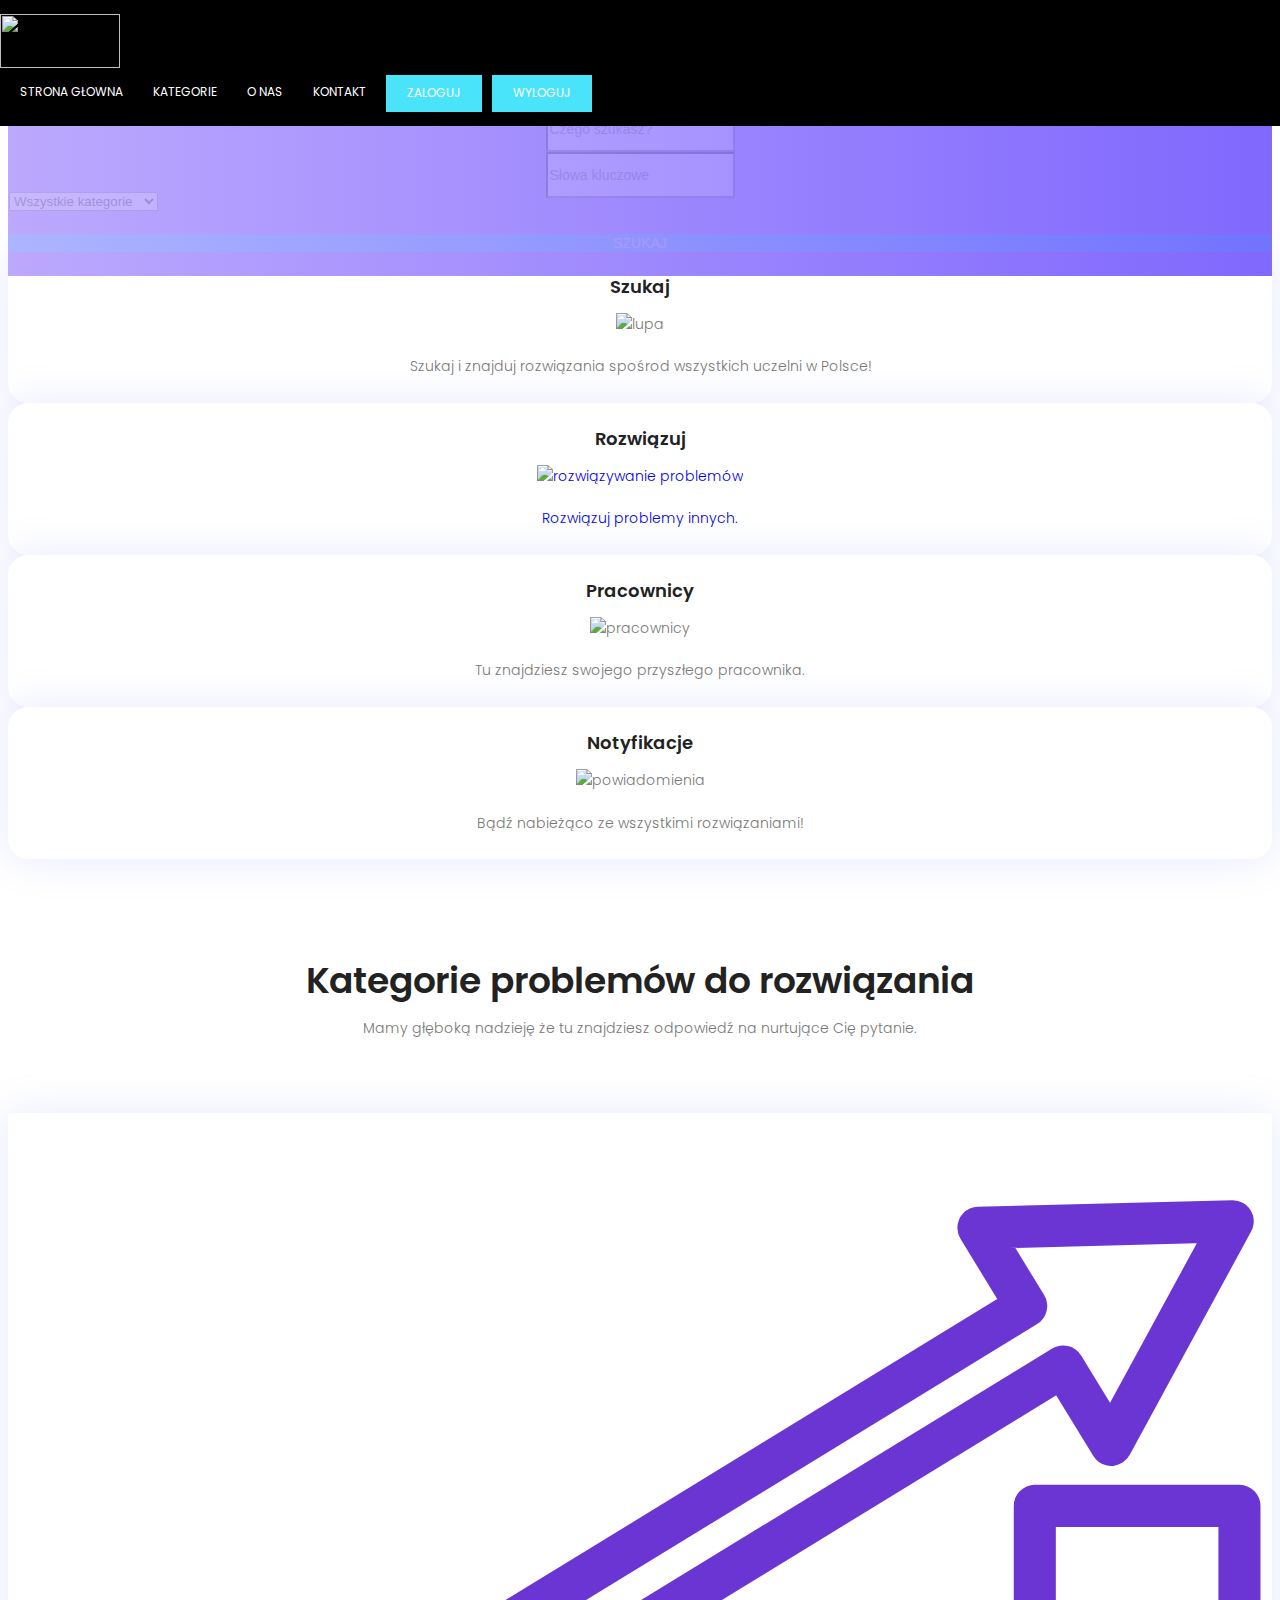
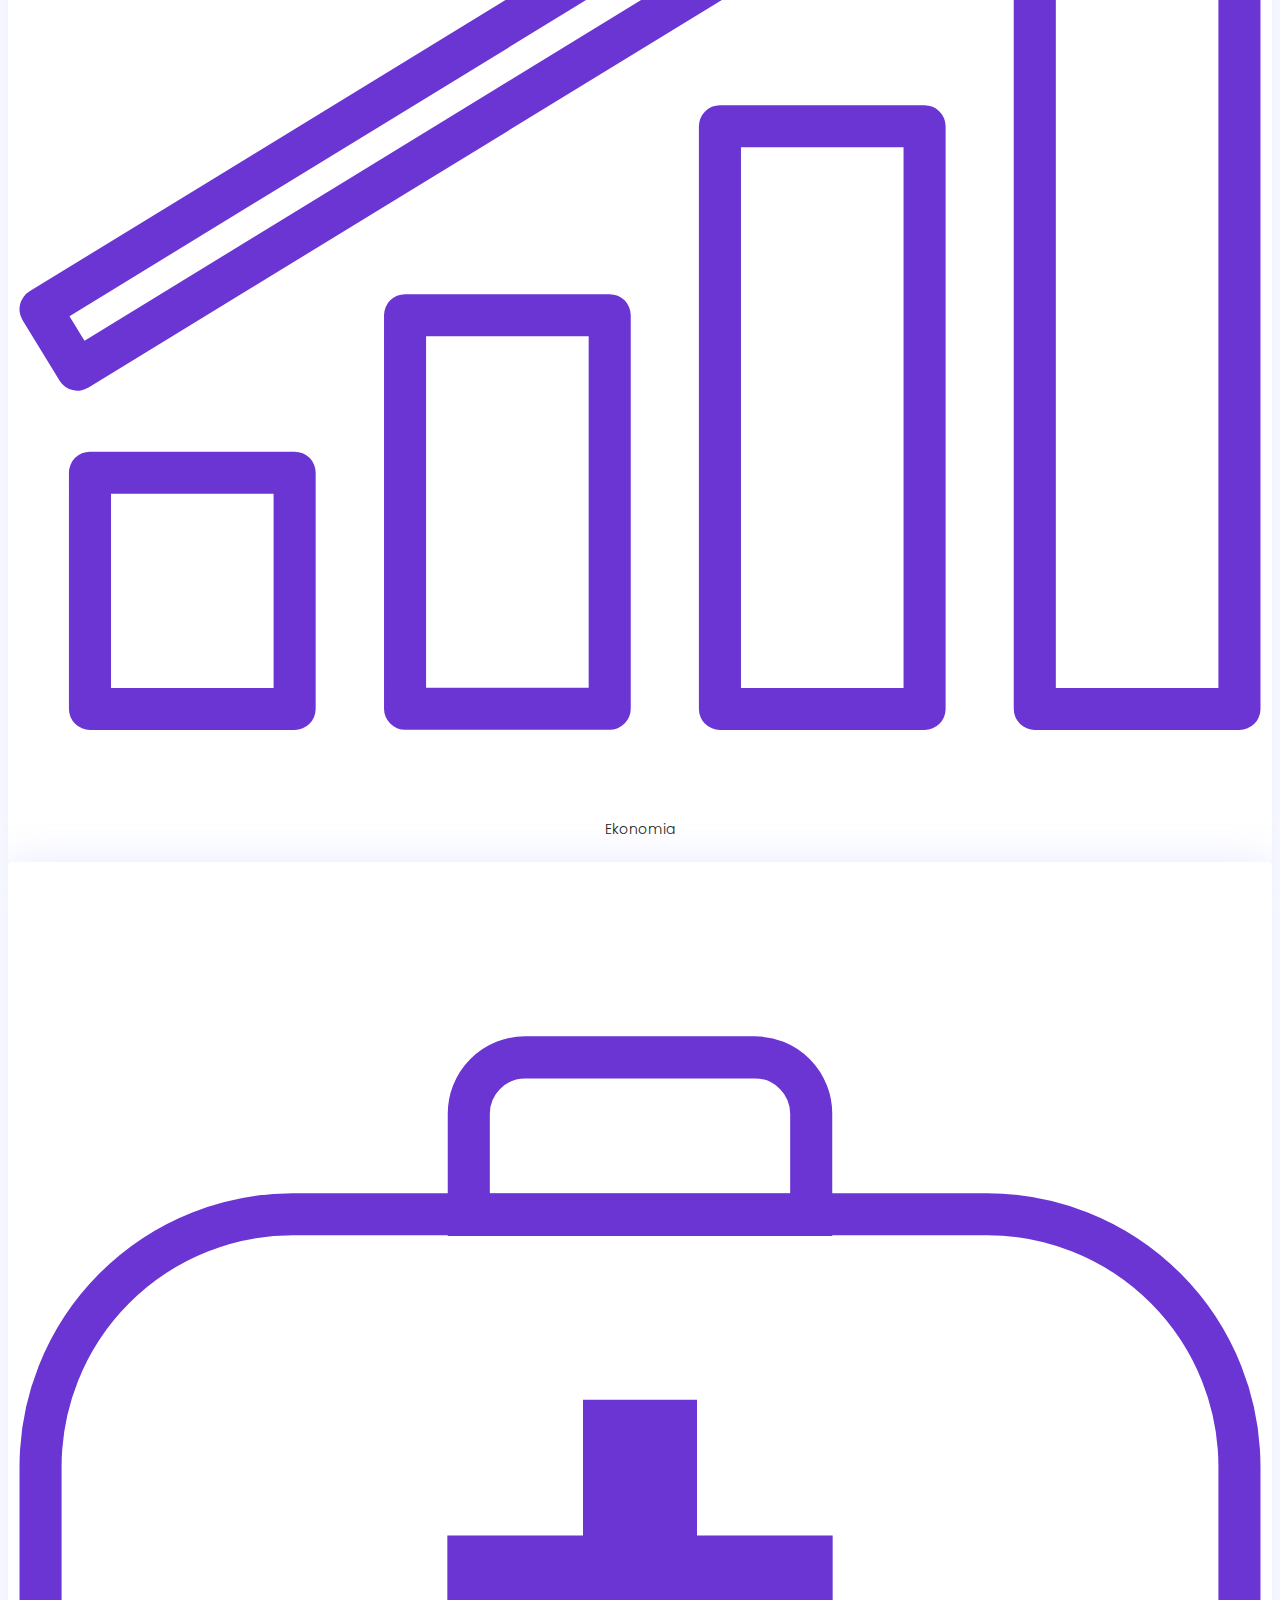
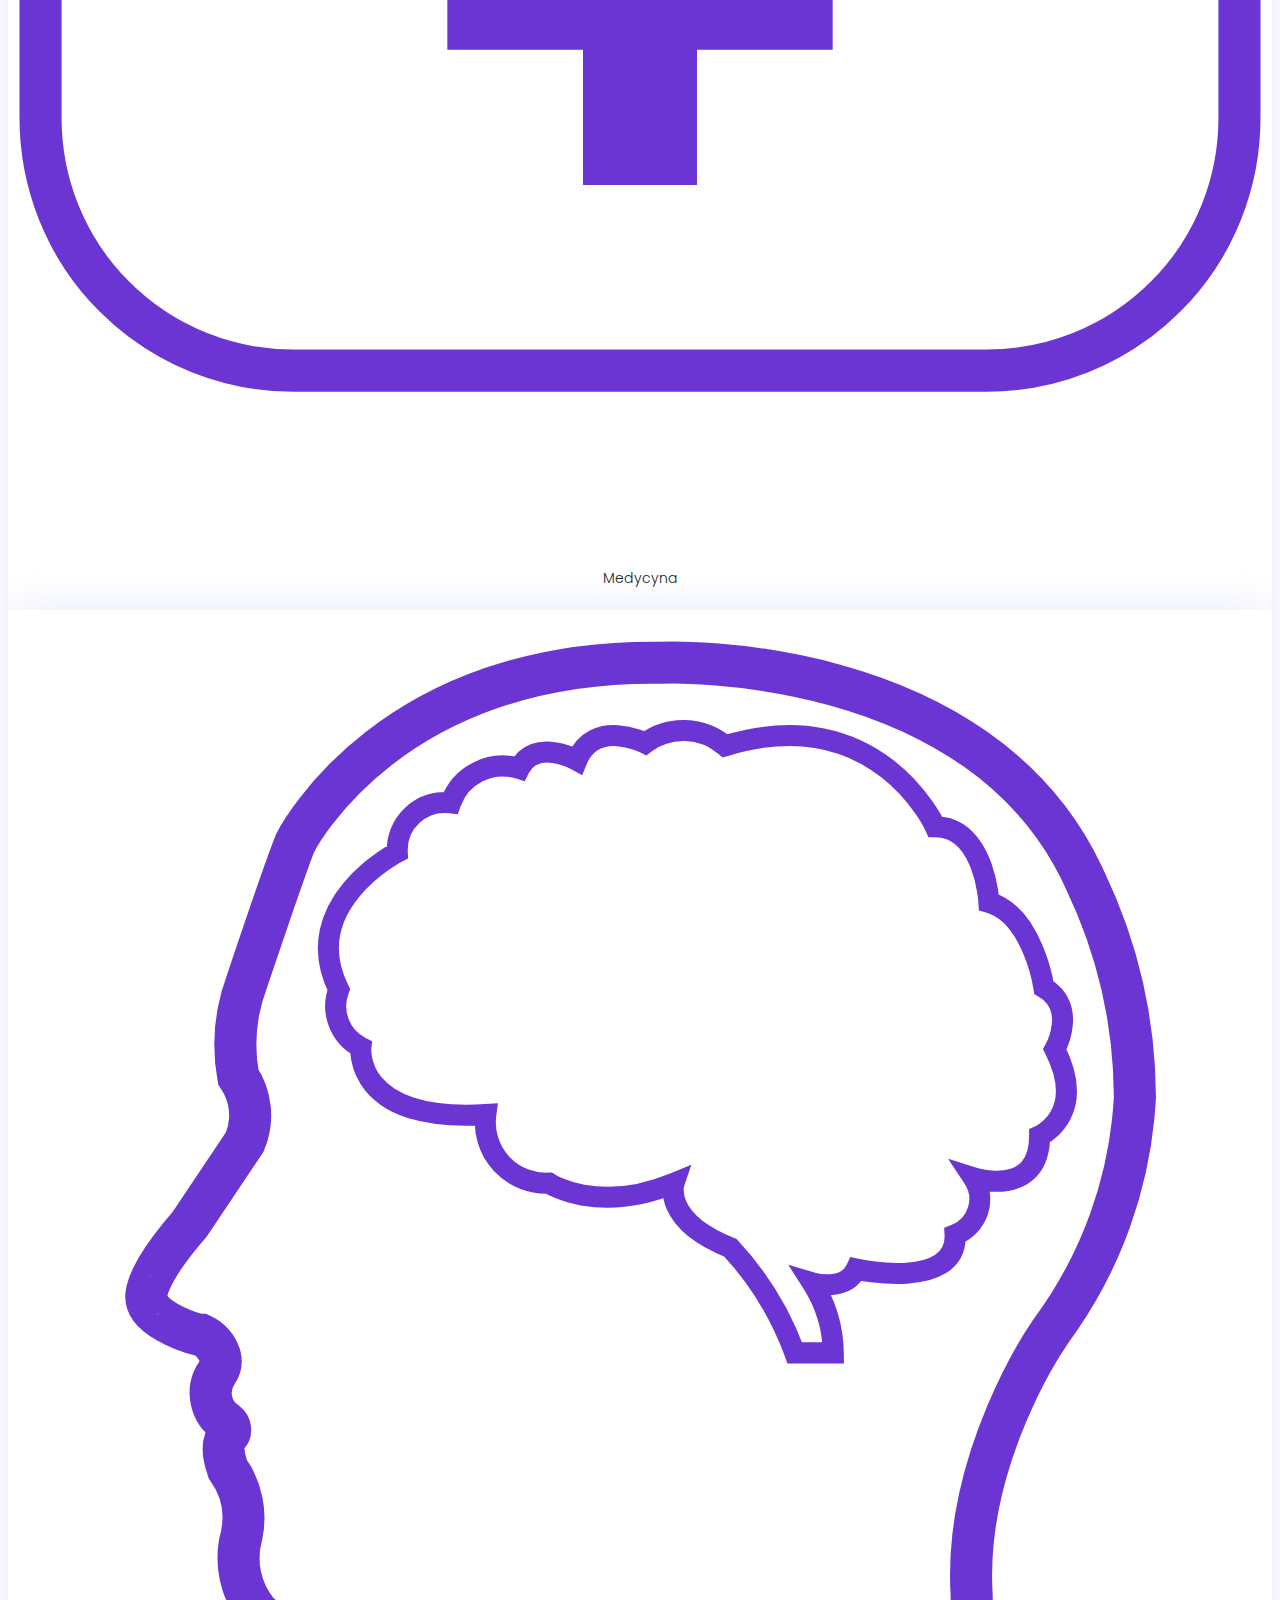
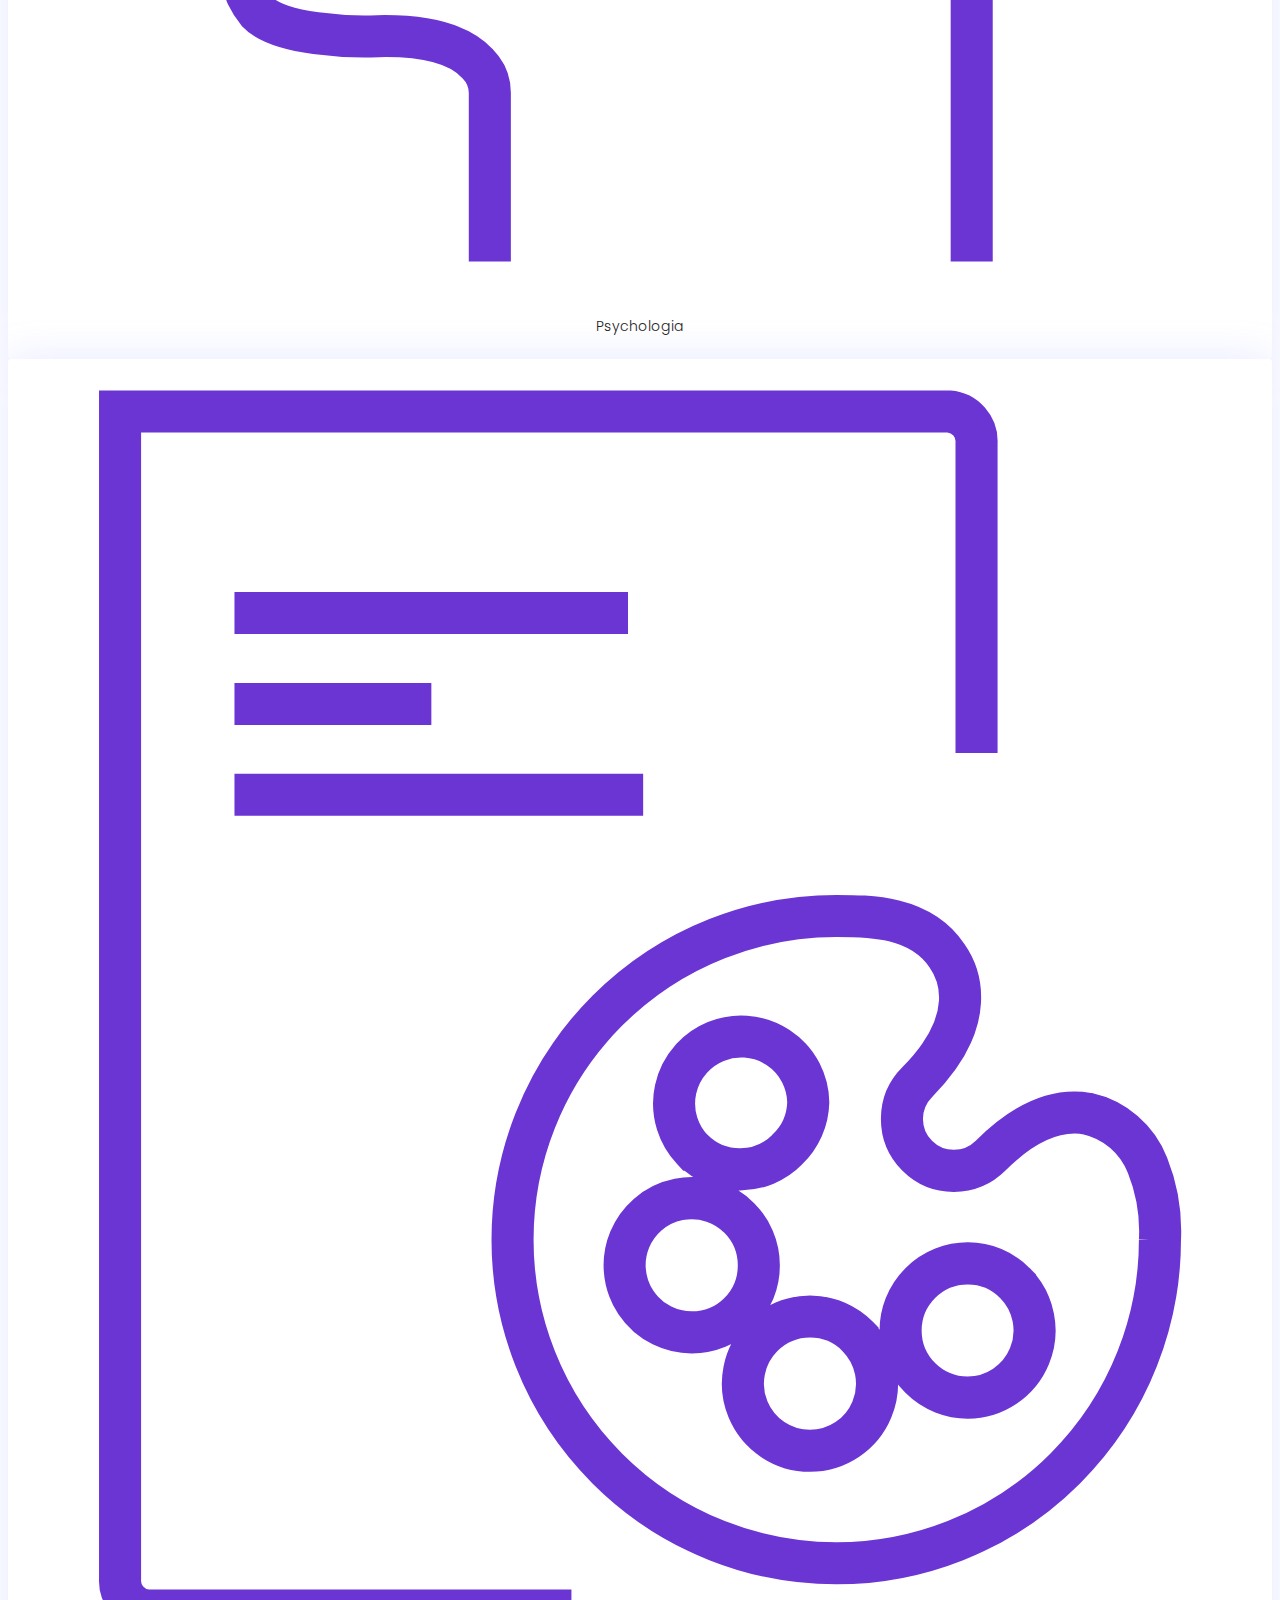
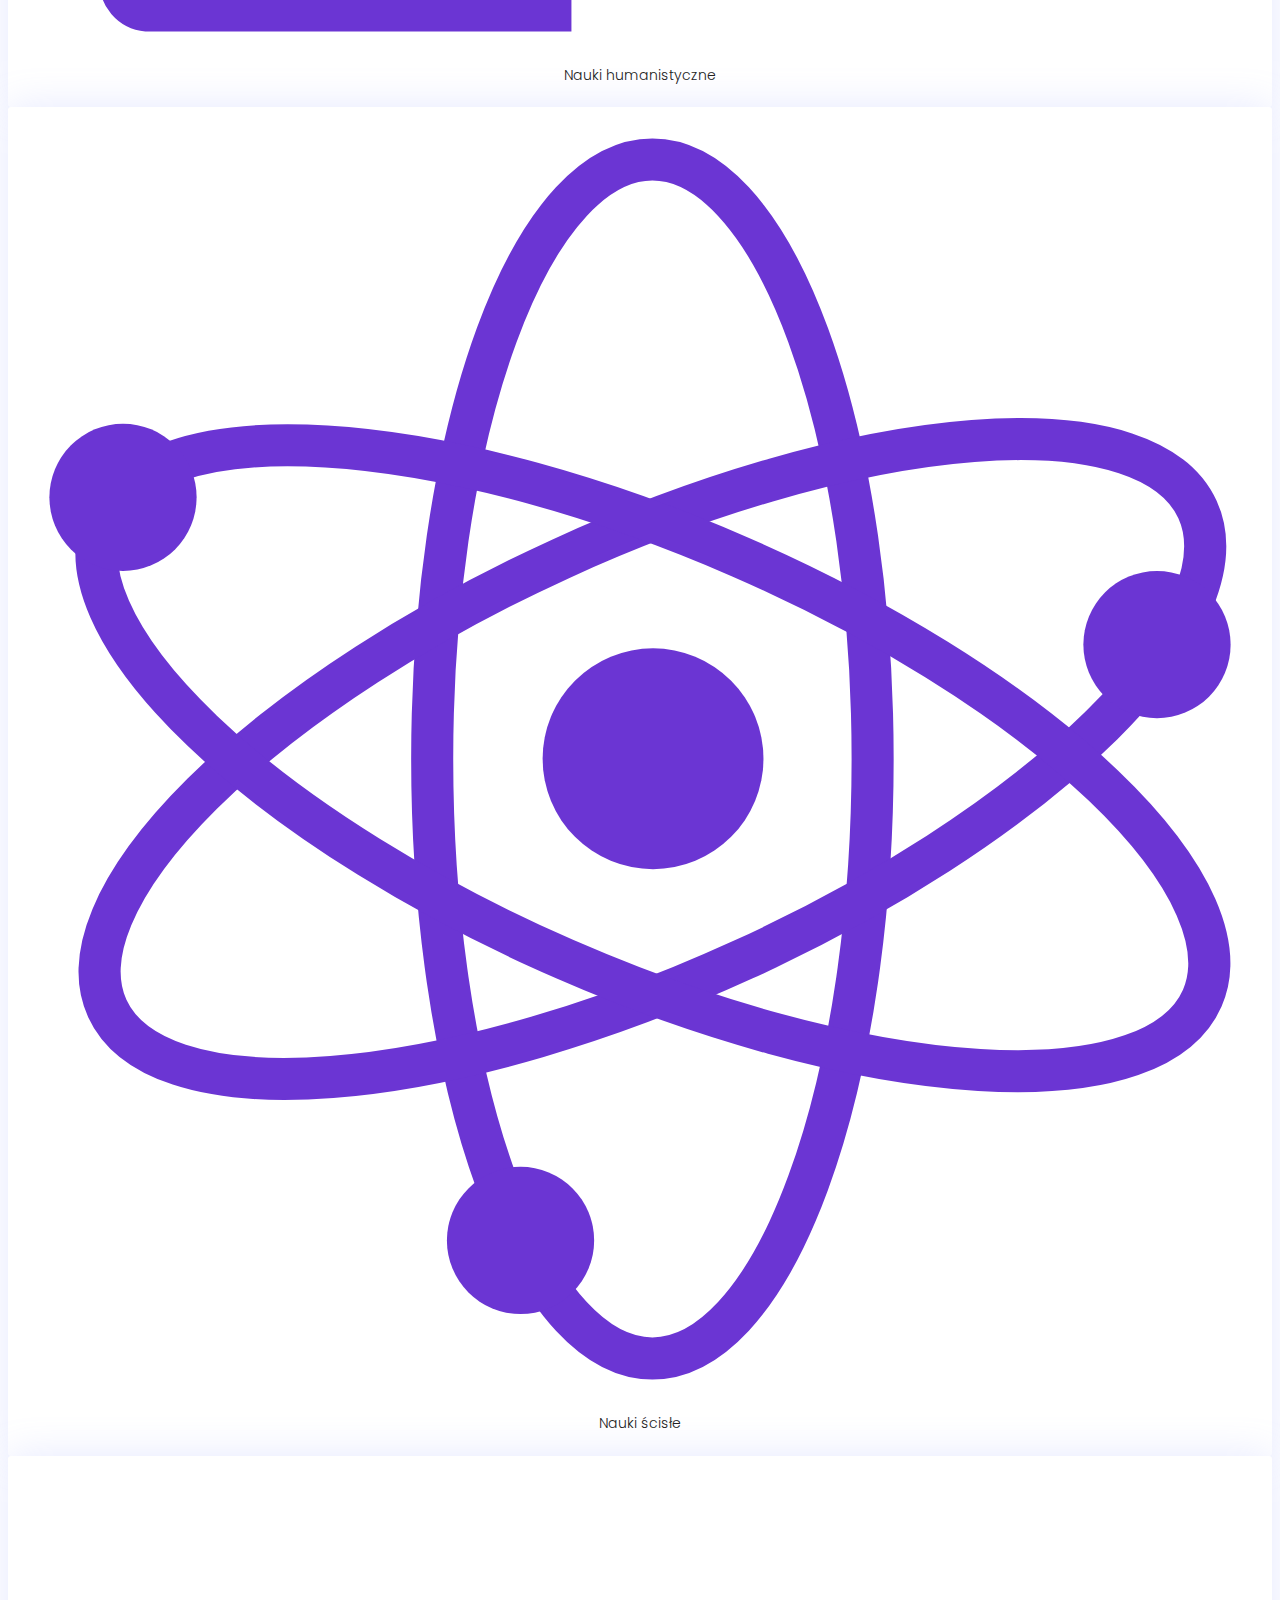
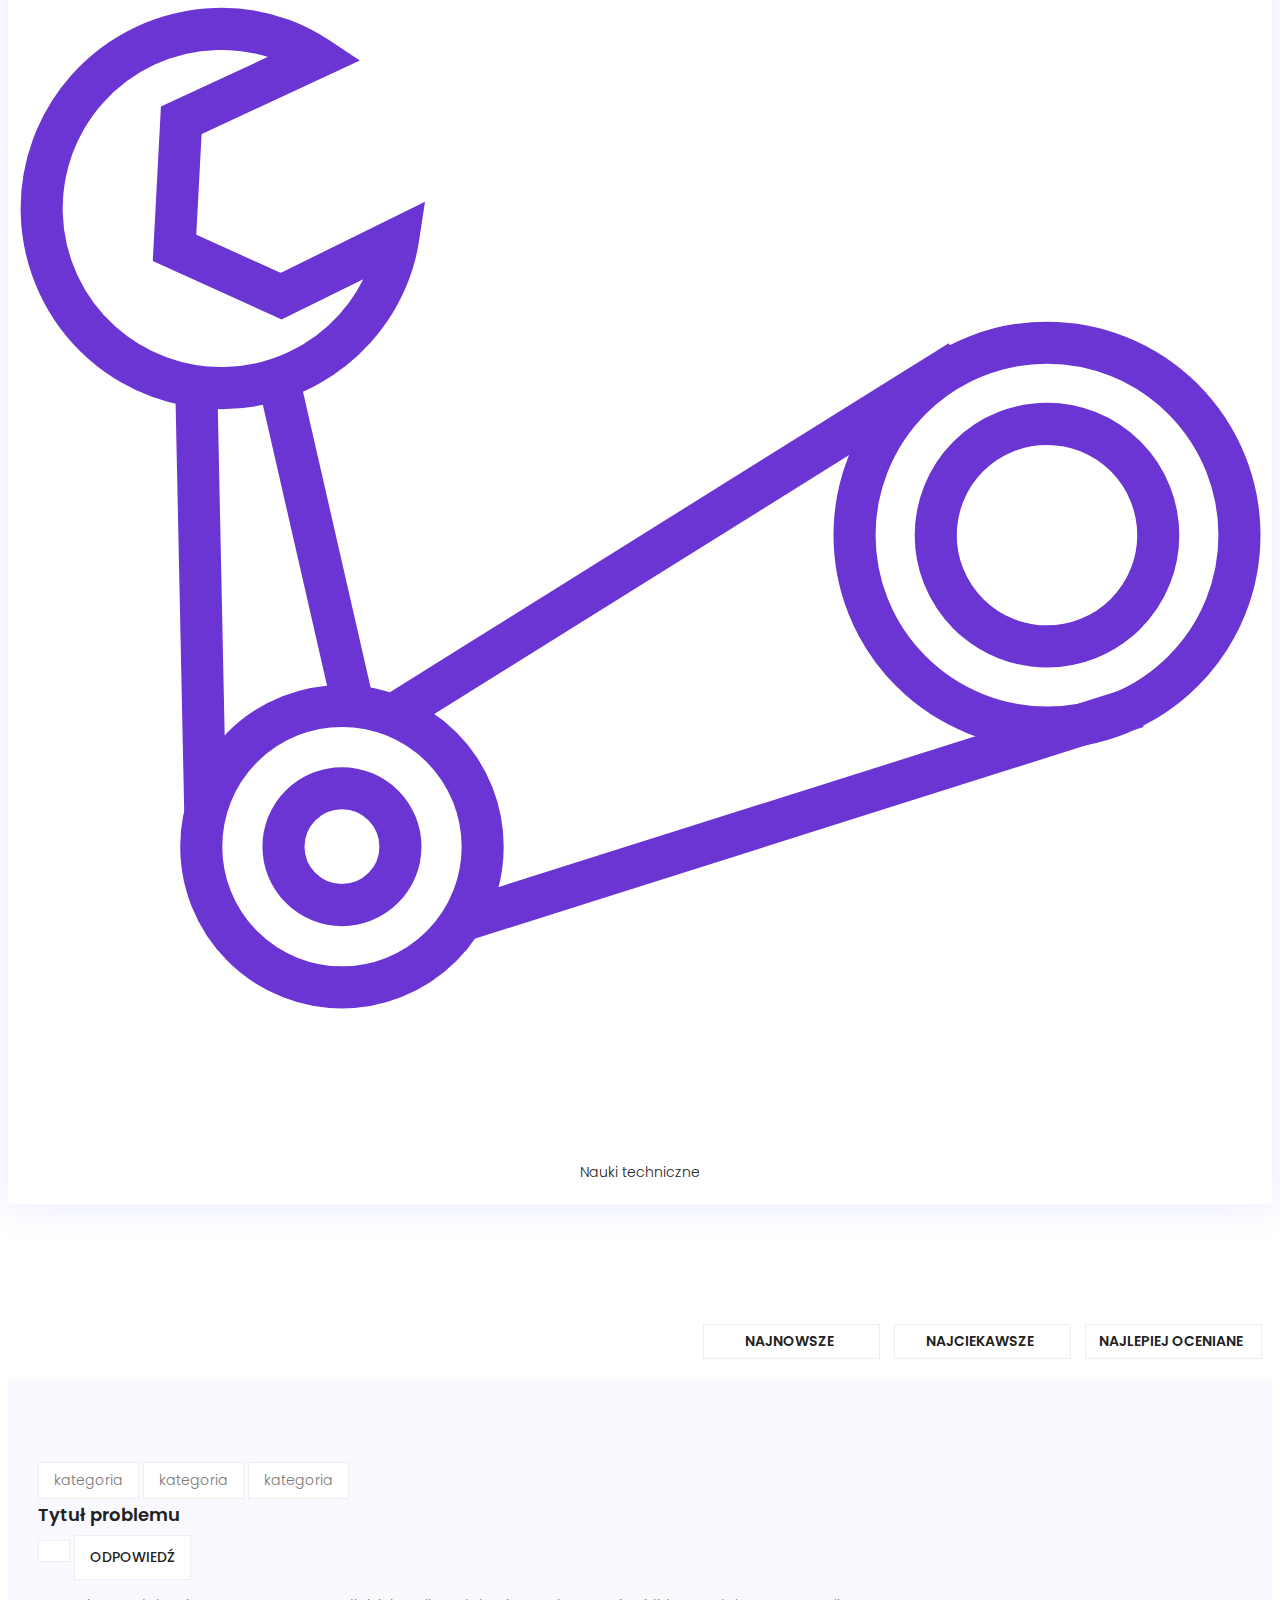
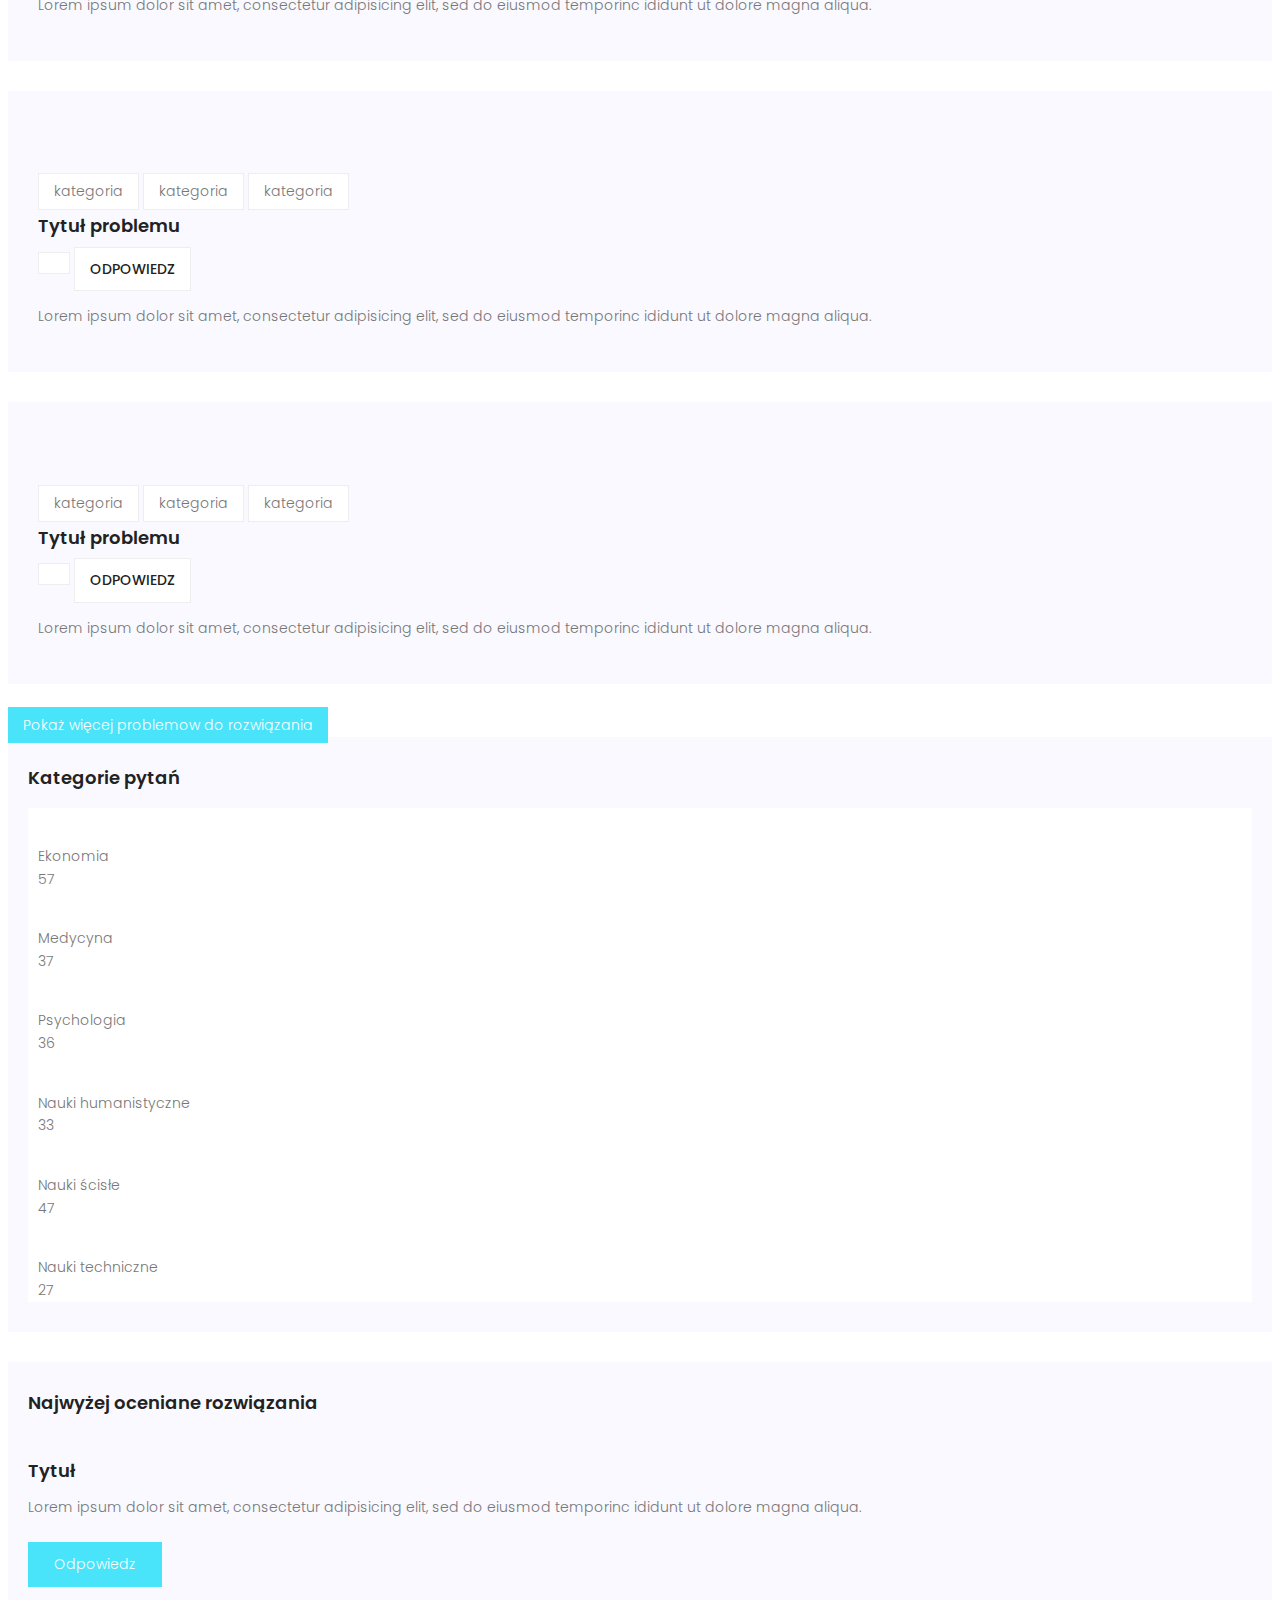
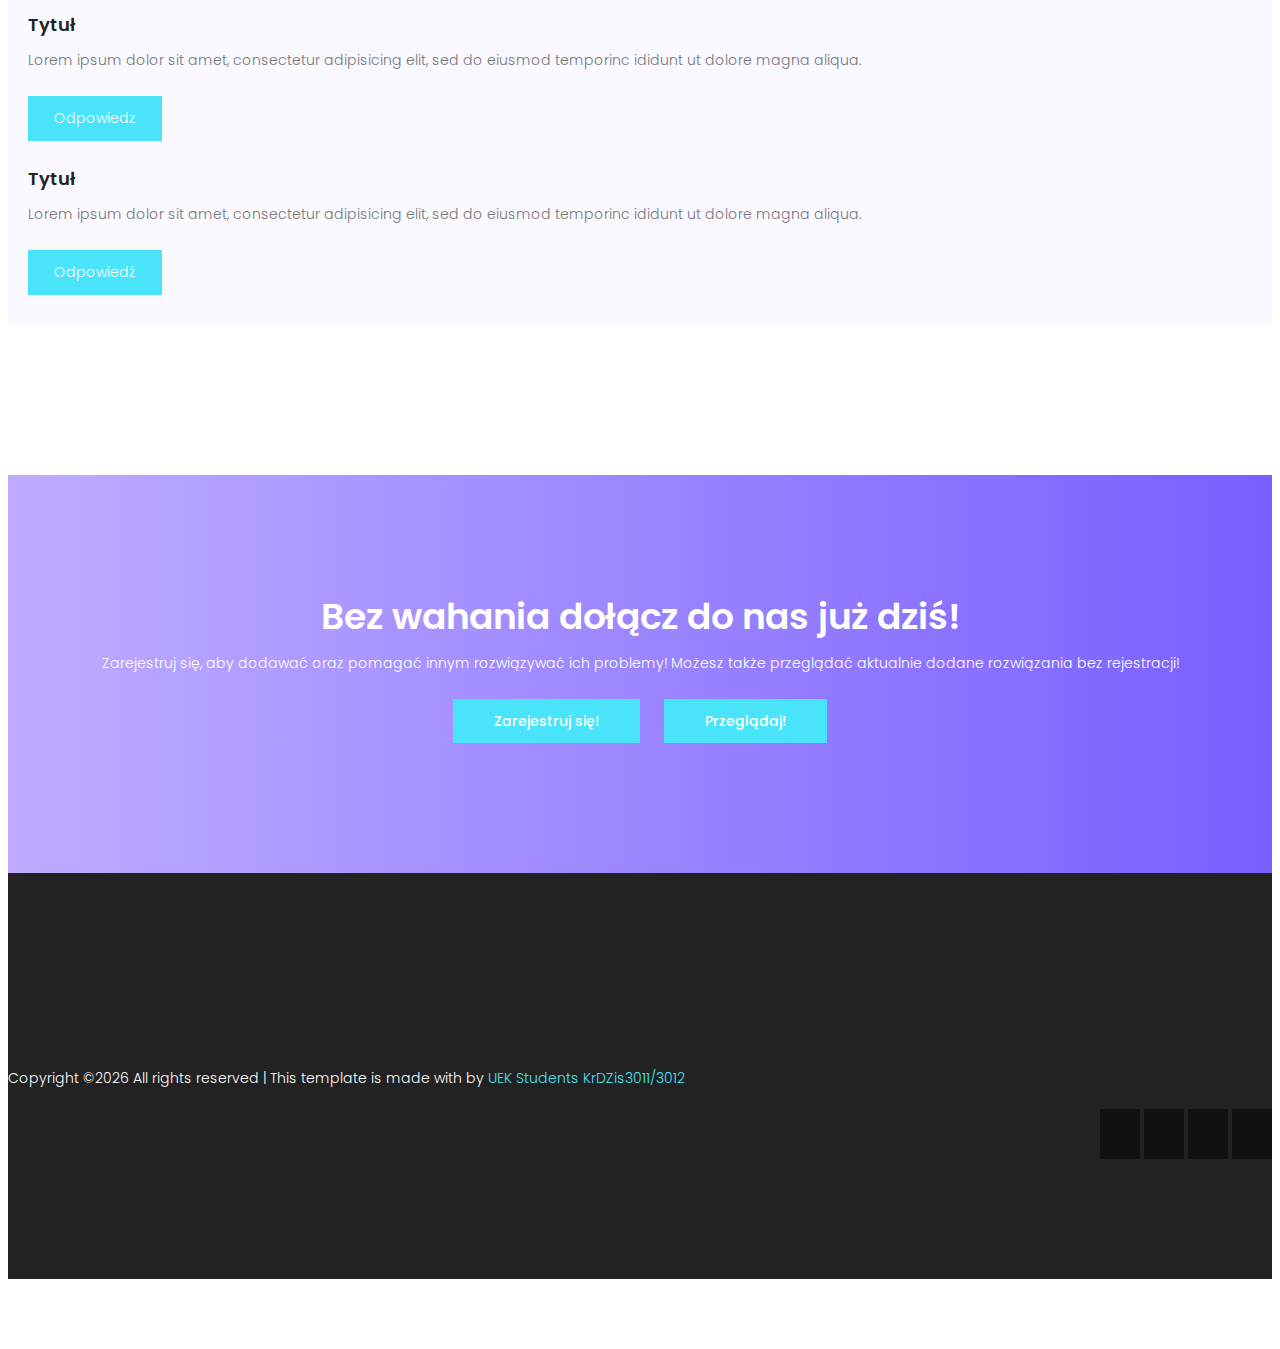
==== commit ab752d65: "changes" ====
--- a/index.html
+++ b/index.html
@@ -1,428 +1,427 @@
-	<!DOCTYPE html>
-	<html lang="zxx" class="no-js">
-	<head>
-		<!-- Mobile Specific Meta -->
-		<meta name="viewport" content="width=device-width, initial-scale=1, shrink-to-fit=no">
-		<!-- Favicon-->
-		<link rel="shortcut icon" href="img/solvo_blue_fav.png">
-		<!-- Author Meta -->
-		<meta name="author" content="codepixer">
-		<!-- Meta Description -->
-		<meta name="description" content="">
-		<!-- Meta Keyword -->
-		<meta name="keywords" content="">
-		<!-- meta character set -->
-		<meta charset="UTF-8">
-		<!-- Site Title -->
-		<title>Solvo</title>
-
-		<link href="https://fonts.googleapis.com/css?family=Poppins:100,200,400,300,500,600,700" rel="stylesheet"> 
-			<!--
-			CSS
-			============================================= -->
-			<link rel="stylesheet" href="css/linearicons.css">
-			<link rel="stylesheet" href="css/font-awesome.min.css">
-			<link rel="stylesheet" href="css/bootstrap.css">
-			<link rel="stylesheet" href="css/magnific-popup.css">
-			<link rel="stylesheet" href="css/nice-select.css">					
-			<link rel="stylesheet" href="css/animate.min.css">
-			<link rel="stylesheet" href="css/owl.carousel.css">
-			<link rel="stylesheet" href="css/main.css">
-		</head>
-		<body>
-
-			  <header id="header" id="home">
-			    <div class="container">
-			    	<div class="row align-items-center justify-content-between d-flex">
-				      <div id="logo">
-				        <a href="index.html"><img src="img/solvo_logo_blue.png" width="120" height="54" alt="" title="" /></a>
-				      </div>
-				      <nav id="nav-menu-container">
-				        <ul class="nav-menu">
-				          <li class="menu-active"><a href="index.html">Strona głowna</a></li>
-				          <li><a href="category.html">Kategorie</a></li>
-							<li><a href="about-us.html">O nas</a></li>
-				          <li><a href="contact.html">Kontakt</a></li>
-
-				          <li><a class="ticker-btn" href="log_in.html">Zaloguj</a></li>
-				          <li><a class="ticker-btn" href="log_out.html">Wyloguj</a></li>				          				          
-				        </ul>
-				      </nav><!-- #nav-menu-container -->		    		
-			    	</div>
-			    </div>
-			  </header><!-- #header -->
-
-
-			<!-- start banner Area -->
-			<section class="banner-area relative" id="home">	
-				<div class="overlay overlay-bg"></div>
-				<div class="container">
-					<div class="row fullscreen d-flex align-items-center justify-content-center">
-						<div class="banner-content col-lg-12">
-							<h1 class="text-white">
-								<span>150+</span> Zadań do rozwiązania opublikowanych w tym miesiącu				
-							</h1>	
-							<form action="search.html" class="serach-form-area">
-								<div class="row justify-content-center form-wrap">
-									<div class="col-lg-4 form-cols">
-										<input type="text" class="form-control" name="search" placeholder="Czego szukasz?">
+<!DOCTYPE html>
+<html lang="zxx" class="no-js">
+<head>
+	<!-- Mobile Specific Meta -->
+	<meta name="viewport" content="width=device-width, initial-scale=1, shrink-to-fit=no">
+	<!-- Favicon-->
+	<link rel="shortcut icon" href="img/solvo_blue_fav.png">
+	<!-- Author Meta -->
+	<meta name="author" content="codepixer">
+	<!-- Meta Description -->
+	<meta name="description" content="">
+	<!-- Meta Keyword -->
+	<meta name="keywords" content="">
+	<!-- meta character set -->
+	<meta charset="UTF-8">
+	<!-- Site Title -->
+	<title>Solvo</title>
+
+	<link href="https://fonts.googleapis.com/css?family=Poppins:100,200,400,300,500,600,700" rel="stylesheet"> 
+		<!--
+		CSS
+		============================================= -->
+		<link rel="stylesheet" href="css/linearicons.css">
+		<link rel="stylesheet" href="css/font-awesome.min.css">
+		<link rel="stylesheet" href="css/bootstrap.css">
+		<link rel="stylesheet" href="css/magnific-popup.css">
+		<link rel="stylesheet" href="css/nice-select.css">					
+		<link rel="stylesheet" href="css/animate.min.css">
+		<link rel="stylesheet" href="css/owl.carousel.css">
+		<link rel="stylesheet" href="css/main.css">
+	</head>
+	<body>
+
+		  <header id="header" id="home">
+			<div class="container">
+				<div class="row align-items-center justify-content-between d-flex">
+				  <div id="logo">
+					<a href="index.html"><img src="img/solvo_logo_blue.png" width="120" height="54" alt="" title="" /></a>
+				  </div>
+				  <nav id="nav-menu-container">
+					<ul class="nav-menu">
+					  <li class="menu-active"><a href="index.html">Strona głowna</a></li>
+					  <li><a href="category.html">Kategorie</a></li>
+						<li><a href="about-us.html">O nas</a></li>
+					  <li><a href="contact.html">Kontakt</a></li>
+
+					  <li><a class="ticker-btn" href="log_in.html">Zaloguj</a></li>
+					  <li><a class="ticker-btn" href="log_out.html">Wyloguj</a></li>				          				          
+					</ul>
+				  </nav><!-- #nav-menu-container -->		    		
+				</div>
+			</div>
+		  </header><!-- #header -->
+
+
+		<!-- start banner Area -->
+		<section class="banner-area relative" id="home">	
+			<div class="overlay overlay-bg"></div>
+			<div class="container">
+				<div class="row fullscreen d-flex align-items-center justify-content-center">
+					<div class="banner-content col-lg-12">
+						<h1 class="text-white">
+							<span>150+</span> Zadań do rozwiązania opublikowanych w tym miesiącu				
+						</h1>	
+						<form action="search.html" class="serach-form-area">
+							<div class="row justify-content-center form-wrap">
+								<div class="col-lg-4 form-cols">
+									<input type="text" class="form-control" name="search" placeholder="Czego szukasz?">
+								</div>
+								<div class="col-lg-3 form-cols">
+									<div class="default-select" id="default-selects">
+										<input type="text" class="form-control" name="search" placeholder="Słowa kluczowe">
 									</div>
-									<div class="col-lg-3 form-cols">
-										<div class="default-select" id="default-selects">
-											<input type="text" class="form-control" name="search" placeholder="Słowa kluczowe">
-										</div>
+								</div>
+								<div class="col-lg-3 form-cols">
+									<div class="default-select" id="default-selects2">
+										<select>
+											<option value="1">Wszystkie kategorie</option>
+											<option value="2">Ekonomia</option>
+											<option value="3">Medycyna</option>
+											<option value="4">Psychologia</option>
+											<option value="5">Nauki humanistyczne</option>
+											<option value="6">Nauki ścisłe</option>
+											<option value="7">Nauki techniczne</option>
+										</select>
+									</div>										
+								</div>
+								<div class="col-lg-2 form-cols">
+									<button type="button" class="btn btn-info">
+									  <span class="lnr lnr-magnifier"></span> Szukaj
+									</button>
+								</div>								
+							</div>
+						</form>
+					</div>											
+				</div>
+			</div>
+		</section>
+		<!-- End banner Area -->	
+
+		<!-- Start features Area -->
+		<section class="features-area">
+			<div class="container">
+				<div class="row">
+					<div class="col-lg-3 col-md-6">
+						<div class="single-feature">
+							<h4>Szukaj</h4>
+							<img src="img/search.png" class="img-fluid" alt="lupa">
+							<p>
+								Szukaj i znajduj rozwiązania spośrod wszystkich uczelni w Polsce!
+							</p>
+						</div>
+					</div>
+					<div class="col-lg-3 col-md-6">
+						<div class="single-feature">
+						<a href="help.html">
+							<h4>Rozwiązuj</h4>
+							<img src="img/solving-problems.png" class="img-fluid" alt="rozwiązywanie problemów">
+							<p>
+								Rozwiązuj problemy innych.
+							</p>
+							</a>
+						</div>
+					</div>
+					<div class="col-lg-3 col-md-6">
+						<div class="single-feature">
+							<h4>Pracownicy</h4>
+							<img src="img/employees.png" class="img-fluid" alt="pracownicy">
+							<p>
+								Tu znajdziesz swojego przyszłego pracownika.
+							</p>
+						</div>
+					</div>
+					<div class="col-lg-3 col-md-6">
+						<div class="single-feature">
+							<h4>Notyfikacje</h4>
+							<img src="img/notifications.png" class="img-fluid" alt="powiadomienia">
+							<p>
+								Bądź nabieżąco ze wszystkimi rozwiązaniami!
+							</p>
+						</div>
+					</div>																		
+				</div>
+			</div>	
+		</section>
+
+		<!-- End popular-post Area -->
+		
+		<!-- Start feature-cat Area -->
+		<section class="feature-cat-area pt-100" id="category">
+			<div class="container">
+				<div class="row d-flex justify-content-center">
+					<div class="menu-content pb-60 col-lg-10">
+						<div class="title text-center">
+							<h1 class="mb-10">Kategorie problemów do rozwiązania</h1>
+							<p>Mamy głęboką nadzieję że tu znajdziesz odpowiedź na nurtujące Cię pytanie.</p>
+						</div>
+					</div>
+				</div>						
+				<div class="row">
+					<div class="col-lg-2 col-md-4 col-sm-6">
+						<div class="single-fcat">
+							<a href="category.html">
+								<img src="img/catico-01.svg" alt="">
+							</a>
+							<p>Ekonomia</p>
+						</div>
+					</div>
+					<div class="col-lg-2 col-md-4 col-sm-6">
+						<div class="single-fcat">
+							<a href="category.html">
+								<img src="img/catico-02.svg" alt="">
+							</a>
+							<p>Medycyna </p>
+						</div>
+					</div>
+					<div class="col-lg-2 col-md-4 col-sm-6">
+						<div class="single-fcat">
+							<a href="category.html">
+								<img src="img/catico-03.svg" alt="">
+							</a>
+							<p>Psychologia</p>
+						</div>
+					</div>
+					<div class="col-lg-2 col-md-4 col-sm-6">
+						<div class="single-fcat">
+							<a href="category.html">
+								<img src="img/catico-05.svg" alt="">
+							</a>
+							<p>Nauki humanistyczne</p>
+						</div>
+					</div>
+					<div class="col-lg-2 col-md-4 col-sm-6">
+						<div class="single-fcat">
+							<a href="category.html">
+								<img src="img/catico-06.svg" alt="">
+							</a>
+							<p>Nauki ścisłe</p>
+						</div>			
+					</div>						
+					<div class="col-lg-2 col-md-4 col-sm-6">
+						<div class="single-fcat">
+							<a href="category.html">
+								<img src="img/catico-04.svg" alt="">
+							</a>
+							<p>Nauki techniczne</p>
+						</div>
+					</div>																					
+				</div>
+			</div>	
+		</section>
+		<!-- End feature-cat Area -->
+		
+		<!-- Start post Area -->
+		<section class="post-area section-gap">
+			<div class="container">
+				<div class="row justify-content-center d-flex">
+					<div class="col-lg-8 post-list">
+						<ul class="cat-list">
+							<li><a href="#">Najnowsze</a></li>
+							<li><a href="#">Najciekawsze</a></li>
+							<li><a href="#">Najlepiej oceniane</a></li>
+						</ul>
+						<div class="single-post d-flex flex-row">
+							<div class="thumb">
+								<img src="img/post.png" alt="">
+								<ul class="tags">
+									<li>
+										<a href="#">kategoria</a>
+									</li>
+									<li>
+										<a href="#">kategoria</a>
+									</li>
+									<li>
+										<a href="#">kategoria</a>
+									</li>
+					
+								</ul>
+							</div>
+							<div class="details">
+								<div class="title d-flex flex-row justify-content-between">
+									<div class="titles">
+										<a href="single.html"><h4>Tytuł problemu</h4></a>
 									</div>
-									<div class="col-lg-3 form-cols">
-										<div class="default-select" id="default-selects2">
-											<select>
-												<option value="1">Wszystkie kategorie</option>
-												<option value="2">Informatyka</option>
-												<option value="3">Turystyka</option>
-												<option value="4">Pomoc techniczna</option>
-												<option value="5">Ekonomia</option>
-												<option value="6">Forum</option>
-												<option value="7">Centrum językowe</option>
-											</select>
-										</div>										
+									<ul class="btns">
+										<li><a href="#"><span class="lnr lnr-heart"></span></a></li>
+										<li><a href="#">Odpowiedź</a></li>
+									</ul>
+								</div>
+								<p>
+									Lorem ipsum dolor sit amet, consectetur adipisicing elit, sed do eiusmod temporinc ididunt ut dolore magna aliqua.
+								</p>
+							</div>
+						</div>
+						<div class="single-post d-flex flex-row">
+							<div class="thumb">
+								<img src="img/post.png" alt="">
+								<ul class="tags">
+									<li>
+										<a href="#">kategoria</a>
+									</li>
+									<li>
+										<a href="#">kategoria</a>
+									</li>
+									<li>
+										<a href="#">kategoria</a>
+									</li>
+								</ul>
+							</div>
+							<div class="details">
+								<div class="title d-flex flex-row justify-content-between">
+									<div class="titles">
+										<a href="single.html"><h4>Tytuł problemu</h4></a>
 									</div>
-									<div class="col-lg-2 form-cols">
-									    <button type="button" class="btn btn-info">
-									      <span class="lnr lnr-magnifier"></span> Szukaj
-									    </button>
-									</div>								
-								</div>
-							</form>
-						</div>											
-					</div>
-				</div>
-			</section>
-			<!-- End banner Area -->	
-
-			<!-- Start features Area -->
-			<section class="features-area">
-				<div class="container">
-					<div class="row">
-						<div class="col-lg-3 col-md-6">
-							<div class="single-feature">
-								<h4>Szukaj</h4>
-								<img src="img/search.png" class="img-fluid" alt="lupa">
+									<ul class="btns">
+										<li><a href="#"><span class="lnr lnr-heart"></span></a></li>
+										<li><a href="#">Odpowiedz</a></li>
+									</ul>
+								</div>
 								<p>
-									Szukaj i znajduj rozwiązania spośrod wszystkich uczelni w Polsce!
+									Lorem ipsum dolor sit amet, consectetur adipisicing elit, sed do eiusmod temporinc ididunt ut dolore magna aliqua.
 								</p>
 							</div>
 						</div>
-						<div class="col-lg-3 col-md-6">
-							<div class="single-feature">
-							<a href="help.html">
-								<h4>Rozwiązuj</h4>
-								<img src="img/solving-problems.png" class="img-fluid" alt="rozwiązywanie problemów">
+						<div class="single-post d-flex flex-row">
+							<div class="thumb">
+								<img src="img/post.png" alt="">
+								<ul class="tags">
+									<li>
+										<a href="#">kategoria</a>
+									</li>
+									<li>
+										<a href="#">kategoria</a>
+									</li>
+									<li>
+										<a href="#">kategoria</a>
+									</li>
+								</ul>
+							</div>
+							<div class="details">
+								<div class="title d-flex flex-row justify-content-between">
+									<div class="titles">
+										<a href="single.html"><h4>Tytuł problemu</h4></a>
+									</div>
+									<ul class="btns">
+										<li><a href="#"><span class="lnr lnr-heart"></span></a></li>
+										<li><a href="#">Odpowiedz</a></li>
+									</ul>
+								</div>
 								<p>
-									Rozwiązuj problemy innych.
+									Lorem ipsum dolor sit amet, consectetur adipisicing elit, sed do eiusmod temporinc ididunt ut dolore magna aliqua.
 								</p>
-								</a>
-							</div>
-						</div>
-						<div class="col-lg-3 col-md-6">
-							<div class="single-feature">
-								<h4>Pracownicy</h4>
-								<img src="img/employees.png" class="img-fluid" alt="pracownicy">
-								<p>
-									Tu znajdziesz swojego przyszłego pracownika.
-								</p>
-							</div>
-						</div>
-						<div class="col-lg-3 col-md-6">
-							<div class="single-feature">
-								<h4>Notyfikacje</h4>
-								<img src="img/notifications.png" class="img-fluid" alt="powiadomienia">
-								<p>
-									Bądź nabieżąco ze wszystkimi rozwiązaniami!
-								</p>
-							</div>
-						</div>																		
-					</div>
-				</div>	
-			</section>
-
-			<!-- End popular-post Area -->
-			
-			<!-- Start feature-cat Area -->
-			<section class="feature-cat-area pt-100" id="category">
-				<div class="container">
-					<div class="row d-flex justify-content-center">
-						<div class="menu-content pb-60 col-lg-10">
-							<div class="title text-center">
-								<h1 class="mb-10">Kategorie problemów do rozwiązania</h1>
-								<p>Mamy głęboką nadzieję że tu znajdziesz odpowiedź na nurtujące Cię pytanie.</p>
-							</div>
-						</div>
-					</div>						
-					<div class="row">
-						<div class="col-lg-2 col-md-4 col-sm-6">
-							<div class="single-fcat">
-								<a href="category.html">
-									<img src="img/o1.png" alt="">
-								</a>
-								<p>Informatyka</p>
-							</div>
-						</div>
-						<div class="col-lg-2 col-md-4 col-sm-6">
-							<div class="single-fcat">
-								<a href="category.html">
-									<img src="img/o2.png" alt="">
-								</a>
-								<p>Turystyka</p>
-							</div>
-						</div>
-						<div class="col-lg-2 col-md-4 col-sm-6">
-							<div class="single-fcat">
-								<a href="category.html">
-									<img src="img/o3.png" alt="">
-								</a>
-								<p>Pomoc techniczna</p>
-							</div>
-						</div>
-						<div class="col-lg-2 col-md-4 col-sm-6">
-							<div class="single-fcat">
-								<a href="category.html">
-									<img src="img/o4.png" alt="">
-								</a>
-								<p>Ekonomia</p>
-							</div>
-						</div>
-						<div class="col-lg-2 col-md-4 col-sm-6">
-							<div class="single-fcat">
-								<a href="category.html">
-									<img src="img/o5.png" alt="">
-								</a>
-								<p>Forum</p>
-							</div>
-						</div>
-						<div class="col-lg-2 col-md-4 col-sm-6">
-							<div class="single-fcat">
-								<a href="category.html">
-									<img src="img/o6.png" alt="">
-								</a>
-								<p>Centrum językowe</p>
-							</div>			
-						</div>																											
-					</div>
-				</div>	
-			</section>
-			<!-- End feature-cat Area -->
-			
-			<!-- Start post Area -->
-			<section class="post-area section-gap">
-				<div class="container">
-					<div class="row justify-content-center d-flex">
-						<div class="col-lg-8 post-list">
+							</div>
+						</div>
+
+						
+						<a class="text-uppercase loadmore-btn btn-block mx-auto d-block" href="category.html">Pokaż więcej problemow do rozwiązania</a>
+
+					</div>
+					<div class="col-lg-4 sidebar">
+						<div class="single-slidebar">
+							<h4>Kategorie pytań</h4>
 							<ul class="cat-list">
-								<li><a href="#">Najnowsze</a></li>
-								<li><a href="#">Najciekawsze</a></li>
-								<li><a href="#">Najlepiej oceniane</a></li>
+								<li><a class="justify-content-between d-flex" href="category.html"><p>Ekonomia</p><span>57</span></a></li>
+								<li><a class="justify-content-between d-flex" href="category.html"><p>Medycyna</p><span>37</span></a></li>
+								<li><a class="justify-content-between d-flex" href="category.html"><p>Psychologia</p><span>36</span></a></li>
+								<li><a class="justify-content-between d-flex" href="category.html"><p>Nauki humanistyczne</p><span>33</span></a></li>
+								<li><a class="justify-content-between d-flex" href="category.html"><p>Nauki ścisłe</p><span>47</span></a></li>
+								<li><a class="justify-content-between d-flex" href="category.html"><p>Nauki techniczne</p><span>27</span></a></li>
 							</ul>
-							<div class="single-post d-flex flex-row">
-								<div class="thumb">
-									<img src="img/post.png" alt="">
-									<ul class="tags">
-										<li>
-											<a href="#">kategoria</a>
-										</li>
-										<li>
-											<a href="#">kategoria</a>
-										</li>
-										<li>
-											<a href="#">kategoria</a>
-										</li>
-						
-									</ul>
-								</div>
-								<div class="details">
-									<div class="title d-flex flex-row justify-content-between">
-										<div class="titles">
-											<a href="single.html"><h4>Tytuł problemu</h4></a>
-										</div>
-										<ul class="btns">
-											<li><a href="#"><span class="lnr lnr-heart"></span></a></li>
-											<li><a href="#">Odpowiedź</a></li>
-										</ul>
-									</div>
+						</div>
+
+						<div class="single-slidebar">
+							<h4>Najwyżej oceniane rozwiązania</h4>
+							<div class="active-relatedjob-carusel">
+								<div class="single-rated">
+									<img class="img-fluid" src="img/r1.jpg" alt="">
+									<a href="single.html"><h4>Tytuł</h4></a>
 									<p>
 										Lorem ipsum dolor sit amet, consectetur adipisicing elit, sed do eiusmod temporinc ididunt ut dolore magna aliqua.
 									</p>
-								</div>
-							</div>
-							<div class="single-post d-flex flex-row">
-								<div class="thumb">
-									<img src="img/post.png" alt="">
-									<ul class="tags">
-										<li>
-											<a href="#">kategoria</a>
-										</li>
-										<li>
-											<a href="#">kategoria</a>
-										</li>
-										<li>
-											<a href="#">kategoria</a>
-										</li>
-									</ul>
-								</div>
-								<div class="details">
-									<div class="title d-flex flex-row justify-content-between">
-										<div class="titles">
-											<a href="single.html"><h4>Tytuł problemu</h4></a>
-										</div>
-										<ul class="btns">
-											<li><a href="#"><span class="lnr lnr-heart"></span></a></li>
-											<li><a href="#">Odpowiedz</a></li>
-										</ul>
-									</div>
+									<a href="#" class="btns text-uppercase">Odpowiedz</a>
+								</div>
+								<div class="single-rated">
+									<img class="img-fluid" src="img/r1.jpg" alt="">
+									<a href="single.html"><h4>Tytuł</h4></a>
 									<p>
 										Lorem ipsum dolor sit amet, consectetur adipisicing elit, sed do eiusmod temporinc ididunt ut dolore magna aliqua.
 									</p>
-								</div>
-							</div>
-							<div class="single-post d-flex flex-row">
-								<div class="thumb">
-									<img src="img/post.png" alt="">
-									<ul class="tags">
-										<li>
-											<a href="#">kategoria</a>
-										</li>
-										<li>
-											<a href="#">kategoria</a>
-										</li>
-										<li>
-											<a href="#">kategoria</a>
-										</li>
-									</ul>
-								</div>
-								<div class="details">
-									<div class="title d-flex flex-row justify-content-between">
-										<div class="titles">
-											<a href="single.html"><h4>Tytuł problemu</h4></a>
-										</div>
-										<ul class="btns">
-											<li><a href="#"><span class="lnr lnr-heart"></span></a></li>
-											<li><a href="#">Odpowiedz</a></li>
-										</ul>
-									</div>
+									<a href="#" class="btns text-uppercase">Odpowiedz</a>
+								</div>
+								<div class="single-rated">
+									<img class="img-fluid" src="img/r1.jpg" alt="">
+									<a href="single.html"><h4>Tytuł</h4></a>
 									<p>
 										Lorem ipsum dolor sit amet, consectetur adipisicing elit, sed do eiusmod temporinc ididunt ut dolore magna aliqua.
 									</p>
-								</div>
-							</div>
-
-							
-							<a class="text-uppercase loadmore-btn btn-block mx-auto d-block" href="category.html">Pokaż więcej problemow do rozwiązania</a>
-
-						</div>
-						<div class="col-lg-4 sidebar">
-							<div class="single-slidebar">
-								<h4>Kategorie pytań</h4>
-								<ul class="cat-list">
-									<li><a class="justify-content-between d-flex" href="category.html"><p>Informatyka</p><span>37</span></a></li>
-									<li><a class="justify-content-between d-flex" href="category.html"><p>Ekonomia</p><span>57</span></a></li>
-									<li><a class="justify-content-between d-flex" href="category.html"><p>Turystyka</p><span>33</span></a></li>
-									<li><a class="justify-content-between d-flex" href="category.html"><p>Centrum językowe</p><span>36</span></a></li>
-									<li><a class="justify-content-between d-flex" href="category.html"><p>Zarządzanie</p><span>47</span></a></li>
-									<li><a class="justify-content-between d-flex" href="category.html"><p>Finanse</p><span>27</span></a></li>
-									<li><a class="justify-content-between d-flex" href="category.html"><p>Rachunkowość</p><span>17</span></a></li>
-								</ul>
-							</div>
-
-							<div class="single-slidebar">
-								<h4>Najwyżej oceniane rozwiązania</h4>
-								<div class="active-relatedjob-carusel">
-									<div class="single-rated">
-										<img class="img-fluid" src="img/r1.jpg" alt="">
-										<a href="single.html"><h4>Tytuł</h4></a>
-										<p>
-											Lorem ipsum dolor sit amet, consectetur adipisicing elit, sed do eiusmod temporinc ididunt ut dolore magna aliqua.
-										</p>
-										<a href="#" class="btns text-uppercase">Odpowiedz</a>
-									</div>
-									<div class="single-rated">
-										<img class="img-fluid" src="img/r1.jpg" alt="">
-										<a href="single.html"><h4>Tytuł</h4></a>
-										<p>
-											Lorem ipsum dolor sit amet, consectetur adipisicing elit, sed do eiusmod temporinc ididunt ut dolore magna aliqua.
-										</p>
-										<a href="#" class="btns text-uppercase">Odpowiedz</a>
-									</div>
-									<div class="single-rated">
-										<img class="img-fluid" src="img/r1.jpg" alt="">
-										<a href="single.html"><h4>Tytuł</h4></a>
-										<p>
-											Lorem ipsum dolor sit amet, consectetur adipisicing elit, sed do eiusmod temporinc ididunt ut dolore magna aliqua.
-										</p>
-										<a href="#" class="btns text-uppercase">Odpowiedź</a>
-									</div>																		
-								</div>
-							</div>
+									<a href="#" class="btns text-uppercase">Odpowiedź</a>
+								</div>																		
+							</div>
+						</div>
+					</div>
+				</div>
+			</div>	
+		</section>
+		<!-- End post Area -->
+			
+
+		<!-- Start callto-action Area -->
+		<section class="callto-action-area section-gap" id="join">
+			<div class="container">
+				<div class="row d-flex justify-content-center">
+					<div class="menu-content col-lg-9">
+						<div class="title text-center">
+							<h1 class="mb-10 text-white">Bez wahania dołącz do nas już dziś!</h1>
+							<p class="text-white">Zarejestruj się, aby dodawać oraz pomagać innym rozwiązywać ich problemy! Możesz także przeglądać aktualnie dodane rozwiązania bez rejestracji!</p>
+							<a class="primary-btn" href="register.html">Zarejestruj się!</a>
+							<a class="primary-btn" href="./category.html">Przeglądaj!</a>
 						</div>
 					</div>
 				</div>	
-			</section>
-			<!-- End post Area -->
+			</div>	
+		</section>
+		<!-- End calto-action Area -->
+
+		<!-- start footer Area -->		
+		<footer class="footer-area section-gap">
+			<div class="container">
 				
 
-			<!-- Start callto-action Area -->
-			<section class="callto-action-area section-gap" id="join">
-				<div class="container">
-					<div class="row d-flex justify-content-center">
-						<div class="menu-content col-lg-9">
-							<div class="title text-center">
-								<h1 class="mb-10 text-white">Bez wahania dołącz do nas już dziś!</h1>
-								<p class="text-white">Zarejestruj się, aby dodawać oraz pomagać innym rozwiązywać ich problemy! Możesz także przeglądać aktualnie dodane rozwiązania bez rejestracji!</p>
-								<a class="primary-btn" href="register.html">Zarejestruj się!</a>
-								<a class="primary-btn" href="./category.html">Przeglądaj!</a>
-							</div>
-						</div>
-					</div>	
-				</div>	
-			</section>
-			<!-- End calto-action Area -->
-
-			<!-- start footer Area -->		
-			<footer class="footer-area section-gap">
-				<div class="container">
-					
-
-					<div class="row footer-bottom d-flex justify-content-between">
-						<p class="col-lg-8 col-sm-12 footer-text m-0 text-white">
-							<!-- Link back to Colorlib can't be removed. Template is licensed under CC BY 3.0. -->
+				<div class="row footer-bottom d-flex justify-content-between">
+					<p class="col-lg-8 col-sm-12 footer-text m-0 text-white">
+						<!-- Link back to Colorlib can't be removed. Template is licensed under CC BY 3.0. -->
 Copyright &copy;<script>document.write(new Date().getFullYear());</script> All rights reserved | This template is made with <i class="fa fa-heart-o" aria-hidden="true"></i> by <a href="https://colorlib.com" target="_blank">UEK Students KrDZis3011/3012</a>
 <!-- Link back to Colorlib can't be removed. Template is licensed under CC BY 3.0. -->
-						</p>
-						<div class="col-lg-4 col-sm-12 footer-social">
-							<a href="#"><i class="fa fa-facebook"></i></a>
-							<a href="#"><i class="fa fa-twitter"></i></a>
-							<a href="#"><i class="fa fa-dribbble"></i></a>
-							<a href="#"><i class="fa fa-behance"></i></a>
-						</div>
-					</div>
-				</div>
-			</footer>
-			<!-- End footer Area -->		
-
-			<script src="js/vendor/jquery-2.2.4.min.js"></script>
-			<script src="https://cdnjs.cloudflare.com/ajax/libs/popper.js/1.12.9/umd/popper.min.js" integrity="sha384-ApNbgh9B+Y1QKtv3Rn7W3mgPxhU9K/ScQsAP7hUibX39j7fakFPskvXusvfa0b4Q" crossorigin="anonymous"></script>
-			<script src="js/vendor/bootstrap.min.js"></script>			
-			<script type="text/javascript" src="https://maps.googleapis.com/maps/api/js?key=AIzaSyBhOdIF3Y9382fqJYt5I_sswSrEw5eihAA"></script>
-  			<script src="js/easing.min.js"></script>			
-			<script src="js/hoverIntent.js"></script>
-			<script src="js/superfish.min.js"></script>	
-			<script src="js/jquery.ajaxchimp.min.js"></script>
-			<script src="js/jquery.magnific-popup.min.js"></script>	
-			<script src="js/owl.carousel.min.js"></script>			
-			<script src="js/jquery.sticky.js"></script>
-			<script src="js/jquery.nice-select.min.js"></script>			
-			<script src="js/parallax.min.js"></script>		
-			<script src="js/mail-script.js"></script>	
-			<script src="js/main.js"></script>	
-		</body>
-	</html>
-
-
-
+					</p>
+					<div class="col-lg-4 col-sm-12 footer-social">
+						<a href="#"><i class="fa fa-facebook"></i></a>
+						<a href="#"><i class="fa fa-twitter"></i></a>
+						<a href="#"><i class="fa fa-dribbble"></i></a>
+						<a href="#"><i class="fa fa-behance"></i></a>
+					</div>
+				</div>
+			</div>
+		</footer>
+		<!-- End footer Area -->		
+
+		<script src="js/vendor/jquery-2.2.4.min.js"></script>
+		<script src="https://cdnjs.cloudflare.com/ajax/libs/popper.js/1.12.9/umd/popper.min.js" integrity="sha384-ApNbgh9B+Y1QKtv3Rn7W3mgPxhU9K/ScQsAP7hUibX39j7fakFPskvXusvfa0b4Q" crossorigin="anonymous"></script>
+		<script src="js/vendor/bootstrap.min.js"></script>			
+		<script type="text/javascript" src="https://maps.googleapis.com/maps/api/js?key=AIzaSyBhOdIF3Y9382fqJYt5I_sswSrEw5eihAA"></script>
+		  <script src="js/easing.min.js"></script>			
+		<script src="js/hoverIntent.js"></script>
+		<script src="js/superfish.min.js"></script>	
+		<script src="js/jquery.ajaxchimp.min.js"></script>
+		<script src="js/jquery.magnific-popup.min.js"></script>	
+		<script src="js/owl.carousel.min.js"></script>			
+		<script src="js/jquery.sticky.js"></script>
+		<script src="js/jquery.nice-select.min.js"></script>			
+		<script src="js/parallax.min.js"></script>		
+		<script src="js/mail-script.js"></script>	
+		<script src="js/main.js"></script>	
+	</body>
+</html>
+
+
+
--- a/css/main.css
+++ b/css/main.css
@@ -58,7 +58,8 @@
   position: relative;
 }
 
-ol, ul {
+ol,
+ul {
   margin: 0;
   padding: 0;
   list-style: none;
@@ -83,7 +84,9 @@
   border: 0;
 }
 
-a, a:focus, a:hover {
+a,
+a:focus,
+a:hover {
   text-decoration: none;
   outline: 0;
 }
@@ -107,7 +110,11 @@
  *  Typography
  *
  **/
-.btn i, .btn-large i, .btn-floating i, .btn-large i, .btn-flat i {
+.btn i,
+.btn-large i,
+.btn-floating i,
+.btn-large i,
+.btn-flat i {
   font-size: 1em;
   line-height: inherit;
 }
@@ -116,8 +123,12 @@
   background: #f9f9ff;
 }
 
-h1, h2, h3,
-h4, h5, h6 {
+h1,
+h2,
+h3,
+h4,
+h5,
+h6 {
   font-family: "Poppins", sans-serif;
   color: #222222;
   line-height: 1.2em !important;
@@ -126,8 +137,12 @@
   font-weight: 600;
 }
 
-.h1, .h2, .h3,
-.h4, .h5, .h6 {
+.h1,
+.h2,
+.h3,
+.h4,
+.h5,
+.h6 {
   margin-bottom: 0;
   margin-top: 0;
   font-family: "Poppins", sans-serif;
@@ -135,32 +150,39 @@
   color: #222222;
 }
 
-h1, .h1 {
+h1,
+.h1 {
   font-size: 36px;
 }
 
-h2, .h2 {
+h2,
+.h2 {
   font-size: 30px;
 }
 
-h3, .h3 {
+h3,
+.h3 {
   font-size: 24px;
 }
 
-h4, .h4 {
+h4,
+.h4 {
   font-size: 18px;
 }
 
-h5, .h5 {
+h5,
+.h5 {
   font-size: 16px;
 }
 
-h6, .h6 {
+h6,
+.h6 {
   font-size: 14px;
   color: #222222;
 }
 
-td, th {
+td,
+th {
   border-radius: 0px;
 }
 
@@ -173,7 +195,8 @@
  * 2. The use of `table` rather than `block` is only necessary if using
  *    `:before` to contain the top-margins of child elements.
  */
-.clear::before, .clear::after {
+.clear::before,
+.clear::after {
   content: " ";
   display: table;
 }
@@ -743,7 +766,6 @@
   bottom: 0;
 }
 
-
 .container.fullwidth {
   width: 100%;
 }
@@ -782,7 +804,11 @@
   font-size: 24px;
 }
 
-b, sup, sub, u, del {
+b,
+sup,
+sub,
+u,
+del {
   color: #49e4fa;
 }
 
@@ -810,11 +836,21 @@
   font-size: 14px;
 }
 
-h1, h2, h3, h4, h5, h6 {
+h1,
+h2,
+h3,
+h4,
+h5,
+h6 {
   line-height: 1.5em;
 }
 
-.typography h1, .typography h2, .typography h3, .typography h4, .typography h5, .typography h6 {
+.typography h1,
+.typography h2,
+.typography h3,
+.typography h4,
+.typography h5,
+.typography h6 {
   color: #777777;
 }
 
@@ -841,7 +877,7 @@
   outline: none;
   line-height: 40px;
   padding: 0 30px;
-  font-size: .8em;
+  font-size: 0.8em;
   text-align: center;
   text-decoration: none;
   font-weight: 500;
@@ -1107,7 +1143,10 @@
   display: flex;
 }
 
-.progress-table .table-head .serial, .progress-table .table-head .country, .progress-table .table-head .visit, .progress-table .table-head .percentage {
+.progress-table .table-head .serial,
+.progress-table .table-head .country,
+.progress-table .table-head .visit,
+.progress-table .table-head .percentage {
   color: #222222;
   line-height: 40px;
   text-transform: uppercase;
@@ -1120,7 +1159,10 @@
   display: flex;
 }
 
-.progress-table .table-row .serial, .progress-table .table-row .country, .progress-table .table-row .visit, .progress-table .table-row .percentage {
+.progress-table .table-row .serial,
+.progress-table .table-row .country,
+.progress-table .table-row .visit,
+.progress-table .table-row .percentage {
   display: flex;
   align-items: center;
 }
@@ -1561,7 +1603,8 @@
 }
 
 .primary-checkbox input:checked + label {
-  background: url(../img/elements/primary-check.png) no-repeat center center/cover;
+  background: url(../img/elements/primary-check.png) no-repeat center
+    center/cover;
   border: none;
 }
 
@@ -1599,7 +1642,8 @@
 }
 
 .confirm-checkbox input:checked + label {
-  background: url(../img/elements/success-check.png) no-repeat center center/cover;
+  background: url(../img/elements/success-check.png) no-repeat center
+    center/cover;
   border: none;
 }
 
@@ -1642,7 +1686,8 @@
 }
 
 .disabled-checkbox input:checked + label {
-  background: url(../img/elements/disabled-check.png) no-repeat center center/cover;
+  background: url(../img/elements/disabled-check.png) no-repeat center
+    center/cover;
   border: none;
 }
 
@@ -1680,7 +1725,8 @@
 }
 
 .primary-radio input:checked + label {
-  background: url(../img/elements/primary-radio.png) no-repeat center center/cover;
+  background: url(../img/elements/primary-radio.png) no-repeat center
+    center/cover;
   border: none;
 }
 
@@ -1718,7 +1764,8 @@
 }
 
 .confirm-radio input:checked + label {
-  background: url(../img/elements/success-radio.png) no-repeat center center/cover;
+  background: url(../img/elements/success-radio.png) no-repeat center
+    center/cover;
   border: none;
 }
 
@@ -1761,7 +1808,8 @@
 }
 
 .disabled-radio input:checked + label {
-  background: url(../img/elements/disabled-radio.png) no-repeat center center/cover;
+  background: url(../img/elements/disabled-radio.png) no-repeat center
+    center/cover;
   border: none;
 }
 
@@ -1907,7 +1955,8 @@
   letter-spacing: 3px;
 }
 
-#header #logo h1 a, #header #logo h1 a:hover {
+#header #logo h1 a,
+#header #logo h1 a:hover {
   color: #fff;
   padding-left: 10px;
   border-left: 4px solid #49e4fa;
@@ -1951,7 +2000,8 @@
 # Navigation Menu
 --------------------------------------------------------------*/
 /* Nav Menu Essentials */
-.nav-menu, .nav-menu * {
+.nav-menu,
+.nav-menu * {
   margin: 0;
   padding: 0;
   list-style: none;
@@ -2019,7 +2069,7 @@
 
 @media (min-width: 1024px) {
   #nav-menu-container {
-    padding-right: 60px;
+    padding-right: 16px;
   }
 }
 
@@ -2216,13 +2266,23 @@
   }
 }
 
-.p1-gradient-bg, .banner-area .overlay-bg, .sidebar .single-slidebar .cat-list li:hover, .callto-action-area, .single-price:hover .price-bottom, .single-service:hover, .submit-right, .submit-left, .contact-btns, .form-area .primary-btn {
+.p1-gradient-bg,
+.banner-area .overlay-bg,
+.sidebar .single-slidebar .cat-list li:hover,
+.callto-action-area,
+.single-price:hover .price-bottom,
+.single-service:hover,
+.submit-right,
+.submit-left,
+.contact-btns,
+.form-area .primary-btn {
   background-image: -moz-linear-gradient(0deg, #bfacff 0%, #795fff 100%);
   background-image: -webkit-linear-gradient(0deg, #bfacff 0%, #795fff 100%);
   background-image: -ms-linear-gradient(0deg, #bfacff 0%, #795fff 100%);
 }
 
-.p1-gradient-color, .feat-txt h1 {
+.p1-gradient-color,
+.feat-txt h1 {
   background: -moz-linear-gradient(0deg, #bfacff 0%, #795fff 100%);
   background: -webkit-linear-gradient(0deg, #bfacff 0%, #795fff 100%);
   background: -ms-linear-gradient(0deg, #bfacff 0%, #795fff 100%);
@@ -2307,7 +2367,7 @@
 }
 
 .banner-area .overlay-bg {
-  opacity: .85;
+  opacity: 0.85;
 }
 
 .banner-content {
@@ -2511,9 +2571,9 @@
   text-align: center;
   box-shadow: black;
   border-radius: 20px;
-  background-color:white;
+  background-color: white;
   box-shadow: 0px 0px 40px 0px rgba(132, 144, 255, 0.2);
-  transition: box-shadow 0,5s, color 0.5s;
+  transition: box-shadow 0.5s, color 0.5s;
   padding: 25px 0;
   min-height: 100%;
 }
@@ -2532,7 +2592,7 @@
     margin-bottom: 30px;
   }
 }
-.single-feature:hover{
+.single-feature:hover {
   color: #38d7ff;
   background-color: white;
   box-shadow: 5px 5px 40px 5px rgb(2, 41, 53);
@@ -2584,7 +2644,7 @@
   -moz-transition: all 0.3s ease 0s;
   -o-transition: all 0.3s ease 0s;
   transition: all 0.3s ease 0s;
-    padding: 5px 10px 5px 5px;
+  padding: 5px 10px 5px 5px;
 }
 
 .post-list .cat-list li a {
@@ -2653,7 +2713,8 @@
   transition: all 0.3s ease 0s;
 }
 
-.post-list .single-post .btns li i, .post-list .single-post .btns li a {
+.post-list .single-post .btns li i,
+.post-list .single-post .btns li a {
   text-transform: uppercase;
   font-weight: 500;
   color: #222;
@@ -2663,7 +2724,8 @@
   background-color: #49e4fa;
 }
 
-.post-list .single-post .btns li:hover a, .post-list .single-post .btns li:hover i {
+.post-list .single-post .btns li:hover a,
+.post-list .single-post .btns li:hover i {
   color: #fff;
 }
 
@@ -2977,7 +3039,9 @@
   cursor: pointer;
 }
 
-.single-price:hover .price-bottom h1, .single-price:hover .price-bottom .price, .single-price:hover .price-bottom .time {
+.single-price:hover .price-bottom h1,
+.single-price:hover .price-bottom .price,
+.single-price:hover .price-bottom .time {
   color: #fff;
 }
 
@@ -3045,7 +3109,8 @@
   color: #fff;
 }
 
-.buttons:hover i, .buttons:hover a {
+.buttons:hover i,
+.buttons:hover a {
   color: #fff !important;
 }
 
@@ -3207,7 +3272,8 @@
   font-weight: 600;
 }
 
-.copy-right-text i, .copy-right-text a {
+.copy-right-text i,
+.copy-right-text a {
   color: #49e4fa;
 }
 
@@ -3290,7 +3356,7 @@
 }
 
 .footer-area .primary-btn:hover {
-    background-color: #ad9aff
+  background-color: #ad9aff;
 }
 
 @media (max-width: 960px) {
@@ -3370,7 +3436,8 @@
   padding-top: 80px;
 }
 
-.footer-text a, .footer-text i {
+.footer-text a,
+.footer-text i {
   color: #49e4fa;
 }
 
@@ -3449,7 +3516,7 @@
 }
 
 .about-content {
-  padding: 200px 0px;
+  padding: 150px 0px;
   text-align: center;
 }
 
@@ -3500,7 +3567,8 @@
 }
 
 @media (max-width: 1024px) {
-  .feat-txt h6, .feat-txt p {
+  .feat-txt h6,
+  .feat-txt p {
     font-size: 12px;
   }
   .feat-txt p {
@@ -3543,7 +3611,9 @@
   cursor: pointer;
 }
 
-.single-service:hover h4, .single-service:hover p, .single-service:hover .lnr {
+.single-service:hover h4,
+.single-service:hover p,
+.single-service:hover .lnr {
   color: #fff;
 }
 
@@ -3642,7 +3712,8 @@
   padding: 250px 0px;
 }
 
-.search-page-top a, .search-page-top .lnr {
+.search-page-top a,
+.search-page-top .lnr {
   color: #fff;
 }
 
@@ -3743,7 +3814,9 @@
   background-color: #49e4fa;
 }
 
-.single-price:hover .price-bottom h1, .single-price:hover .price-bottom .price, .single-price:hover .price-bottom .time {
+.single-price:hover .price-bottom h1,
+.single-price:hover .price-bottom .price,
+.single-price:hover .price-bottom .time {
   color: #fff;
 }
 
@@ -3753,17 +3826,20 @@
   }
 }
 
-.submit-right, .submit-left {
+.submit-right,
+.submit-left {
   color: #fff;
   text-align: center;
   padding: 50px 30px;
 }
 
-.submit-right h4, .submit-left h4 {
-  color: #fff;
-}
-
-.submit-right p, .submit-left p {
+.submit-right h4,
+.submit-left h4 {
+  color: #fff;
+}
+
+.submit-right p,
+.submit-left p {
   padding: 20px 0;
 }
 
@@ -3788,7 +3864,8 @@
   padding: 15px;
 }
 
-.form-area input, .form-area textarea {
+.form-area input,
+.form-area textarea {
   border-radius: 0;
   font-size: 12px;
 }
@@ -3862,13 +3939,15 @@
   margin-bottom: 10px;
 }
 
-.single-post .comment-wrap ul li, .single-post .social-wrap ul li {
+.single-post .comment-wrap ul li,
+.single-post .social-wrap ul li {
   display: inline-block;
   margin-right: 15px;
 }
 
 @media (max-width: 414px) {
-  .single-post .comment-wrap, .single-post .social-wrap {
+  .single-post .comment-wrap,
+  .single-post .social-wrap {
     margin-top: 10px;
   }
 }
@@ -3914,7 +3993,7 @@
   border: 1px solid #eee;
 }
 
-.search-widget form.example input[type=text] {
+.search-widget form.example input[type="text"] {
   padding: 10px;
   font-size: 14px;
   border: none;
@@ -3990,7 +4069,8 @@
   border-color: #49e4fa;
 }
 
-.category-widget ul li:hover h6, .category-widget ul li:hover span {
+.category-widget ul li:hover h6,
+.category-widget ul li:hover span {
   color: #49e4fa;
 }
 
@@ -4171,12 +4251,332 @@
 }
 
 hr.style-two {
-    border: 0;
-    height: 1px;
-    background-image: linear-gradient(to right, rgba(0, 0, 0, 0), rgba(0, 0, 0, 0.75), rgba(0, 0, 0, 0));
-}
-
-
+  border: 0;
+  height: 1px;
+  background-image: linear-gradient(
+    to right,
+    rgba(0, 0, 0, 0),
+    rgba(0, 0, 0, 0.75),
+    rgba(0, 0, 0, 0)
+  );
+}
+
+.profile-picture {
+  border-radius: 100%;
+  overflow: hidden;
+  -webkit-box-sizing: content-box;
+  -moz-box-sizing: content-box;
+  box-sizing: border-box;
+}
+
+.small-profile-picture {
+  border: 2px solid #795fff;
+  width: 120px;
+  height: 120px;
+}
+
+.comment-section {
+  list-style: none;
+  max-width: 800px;
+  width: 100%;
+  margin: 50px auto;
+  padding: 10px;
+}
+
+.comment {
+  display: flex;
+  border-radius: 3px;
+  margin-bottom: 45px;
+  flex-wrap: wrap;
+}
+
+.comment.user-comment {
+  color: #808080;
+}
+
+.comment.author-comment {
+  color: #60686d;
+  justify-content: flex-end;
+}
+
+/* User and time info */
+
+.comment .info {
+  width: 17%;
+}
+
+.comment.user-comment .info {
+  text-align: right;
+}
+
+.comment.author-comment .info {
+  order: 3;
+}
+
+.comment .info a {
+  /* User name */
+  display: block;
+  text-decoration: none;
+  color: #656c71;
+  font-weight: bold;
+  text-overflow: ellipsis;
+  overflow: hidden;
+  white-space: nowrap;
+  padding: 10px 0 3px 0;
+}
+
+.comment .info span {
+  /* Time */
+  font-size: 11px;
+  color: #9ca7af;
+}
+
+/* The user avatar */
+
+.comment .avatar {
+  width: 8%;
+}
+
+.comment.user-comment .avatar {
+  padding: 10px 18px 0 3px;
+}
+
+.comment.author-comment .avatar {
+  order: 2;
+  padding: 10px 3px 0 18px;
+}
+
+.comment .avatar img {
+  display: block;
+  border-radius: 50%;
+}
+
+.comment.user-comment .avatar img {
+  float: right;
+}
+
+/* The comment text */
+
+.comment p {
+  line-height: 1.5;
+  padding: 18px 22px;
+  width: 55%;
+  position: relative;
+  word-wrap: break-word;
+}
+
+.comment.user-comment p {
+  background-color: #f3f3f3;
+}
+
+.comment.author-comment p {
+  background-color: #ded3f0;
+  order: 1;
+}
+
+.user-comment p:after {
+  content: "";
+  position: absolute;
+  width: 15px;
+  height: 15px;
+  border-radius: 50%;
+  background-color: #ffffff;
+  border: 2px solid #f3f3f3;
+  left: -8px;
+  top: 18px;
+}
+
+.author-comment p:after {
+  content: "";
+  position: absolute;
+  width: 15px;
+  height: 15px;
+  border-radius: 50%;
+  background-color: #ffffff;
+  border: 2px solid #f3f3f3;
+  right: -8px;
+  top: 18px;
+}
+
+/* Comment form */
+
+.write-new {
+  margin: 80px auto 0;
+  width: 50%;
+}
+
+.write-new textarea {
+  color: #444;
+  font: inherit;
+
+  outline: 0;
+  border-radius: 3px;
+  border: 1px solid #cecece;
+  background-color: #fefefe;
+  box-shadow: 1px 2px 1px 0 rgba(0, 0, 0, 0.06);
+  overflow: auto;
+
+  width: 100%;
+  min-height: 80px;
+  padding: 15px 20px;
+}
+
+.write-new img {
+  border-radius: 50%;
+  margin-top: 15px;
+}
+
+.write-new button {
+  float: right;
+  background-color: #49e4fa;
+  box-shadow: 1px 2px 1px 0 rgba(0, 0, 0, 0.12);
+  border-radius: 2px;
+  border: 0;
+  color: #ffffff;
+  font-weight: bold;
+  cursor: pointer;
+
+  padding: 10px 25px;
+  margin-top: 18px;
+}
+
+/* Responsive styles */
+
+@media (max-width: 800px) {
+  /* Make the paragraph in the comments take up the whole width,
+  forcing the avatar and user info to wrap to the next line*/
+  .comment p {
+    width: 100%;
+  }
+
+  /* Reverse the order of elements in the user comments,
+  so that the avatar and info appear after the text. */
+  .comment.user-comment .info {
+    order: 3;
+    text-align: left;
+  }
+
+  .comment.user-comment .avatar {
+    order: 2;
+  }
+
+  .comment.user-comment p {
+    order: 1;
+  }
+
+  /* Align toward the beginning of the container (to the left)
+  all the elements inside the author comments. */
+  .comment.author-comment {
+    justify-content: flex-start;
+  }
+
+  .comment-section {
+    margin-top: 10px;
+  }
+
+  .comment .info {
+    width: auto;
+  }
+
+  .comment .info a {
+    padding-top: 15px;
+  }
+
+  .comment.user-comment .avatar,
+  .comment.author-comment .avatar {
+    padding: 15px 10px 0 18px;
+    width: auto;
+  }
+
+  .comment.user-comment p:after,
+  .comment.author-comment p:after {
+    width: 12px;
+    height: 12px;
+    top: initial;
+    left: 28px;
+    bottom: -6px;
+  }
+
+  .write-new {
+    width: 100%;
+  }
+}
+
+.button-like {
+  background-color: transparent;
+  text-decoration: none;
+  border: none;
+  background: none;
+  padding: 1rem;
+  position: relative;
+  vertical-align: middle;
+  text-align: center;
+  display: inline-block;
+  border-radius: 3rem;
+  color: #8a8a8a;
+  transition: all ease 0.4s;
+}
+
+.button-like span {
+  margin-left: 0.5rem;
+}
+
+.button-like .fa,
+.button-like span {
+  transition: all ease 0.4s;
+}
+
+.button-like:focus {
+  background-color: transparent;
+}
+
+.button-like:focus .fa,
+.button-like:focus span {
+  color: #8a8a8a;
+}
+
+.button-like:hover {
+  border-color: #cc4b37;
+  background-color: transparent;
+}
+
+.button-like:hover .fa,
+.button-like:hover span {
+  color: #cc4b37;
+}
+
+.liked {
+  background-color: #cc4b37;
+  border-color: #cc4b37;
+}
+
+.liked .fa,
+.liked span {
+  color: #fefefe;
+}
+
+.liked:focus {
+  background-color: #cc4b37;
+}
+
+.liked:focus .fa,
+.liked:focus span {
+  color: #fefefe;
+}
+
+.liked:hover {
+  background-color: #cc4b37;
+  border-color: #cc4b37;
+}
+
+.liked:hover .fa,
+.liked:hover span {
+  color: #fefefe;
+}
+
+.heart-size {
+  font-size: 26px;
+}
 /*
 ################
                End Blog Details  Page style
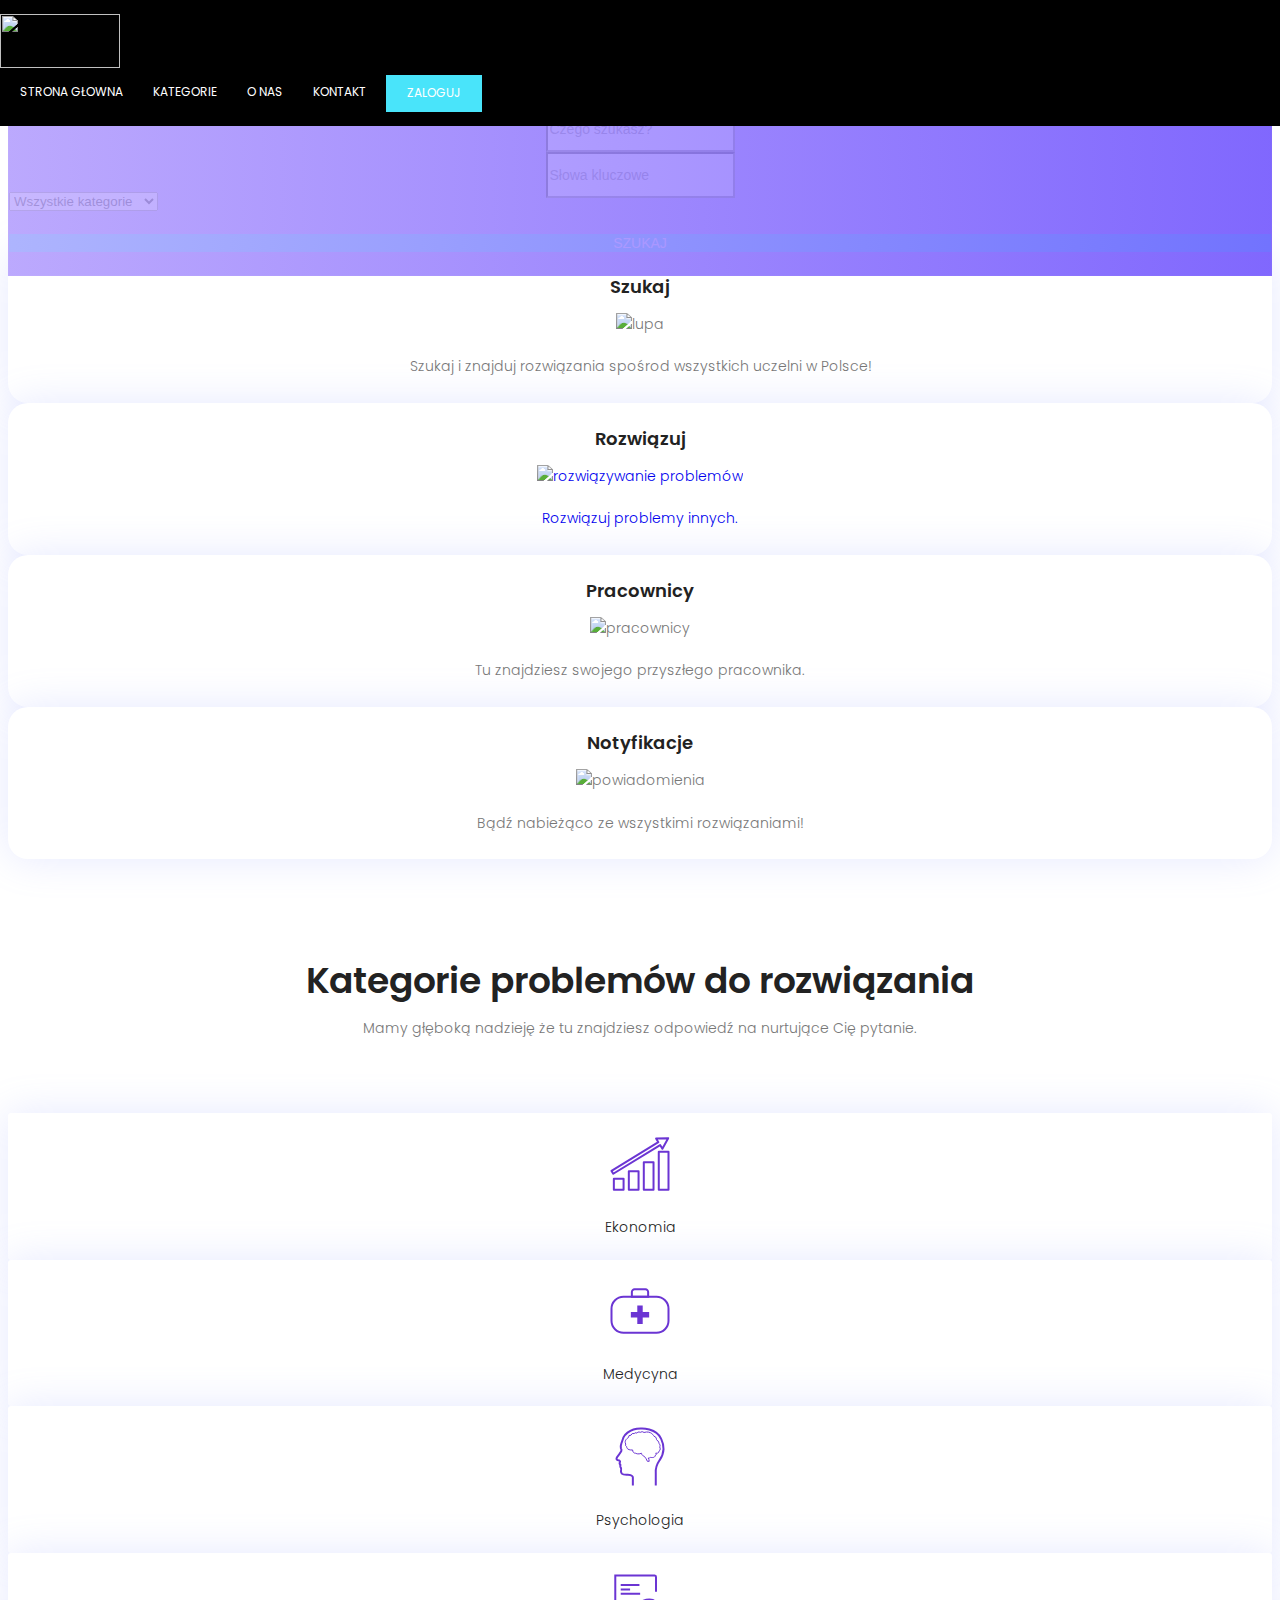
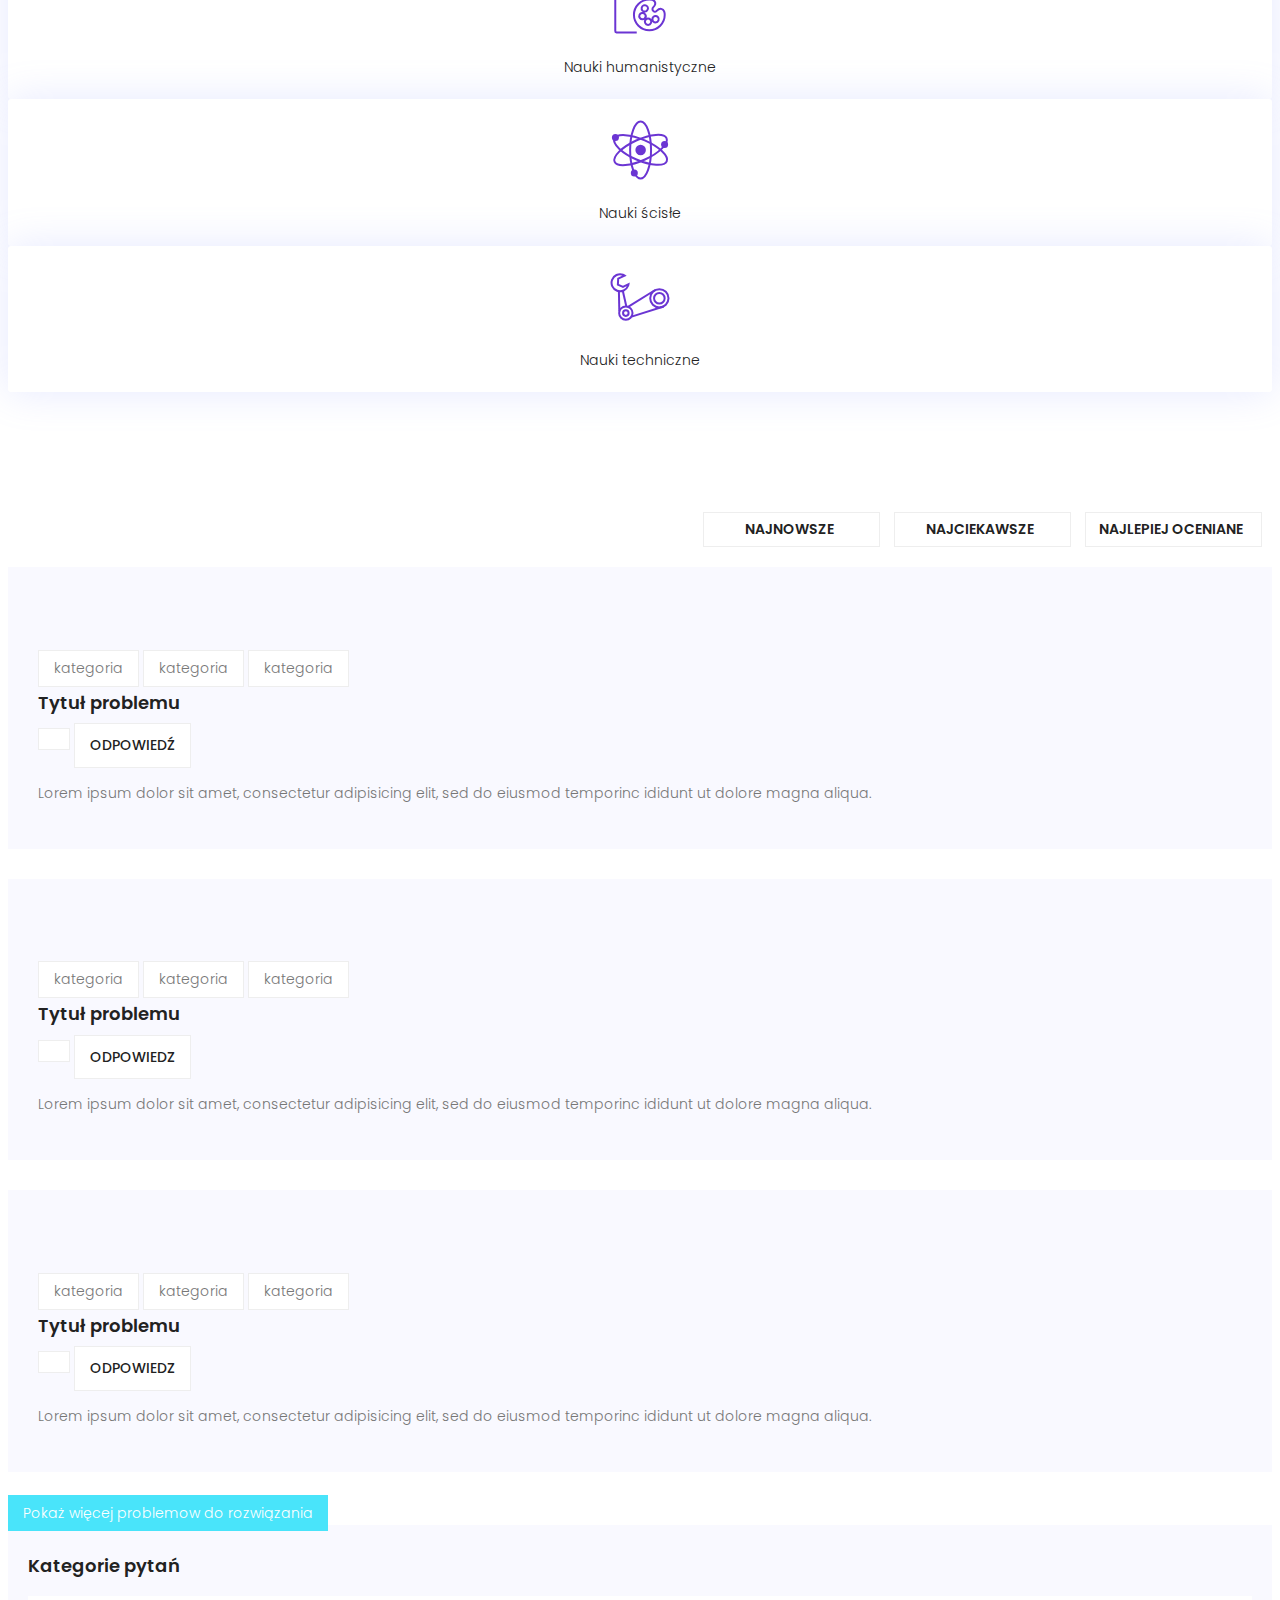
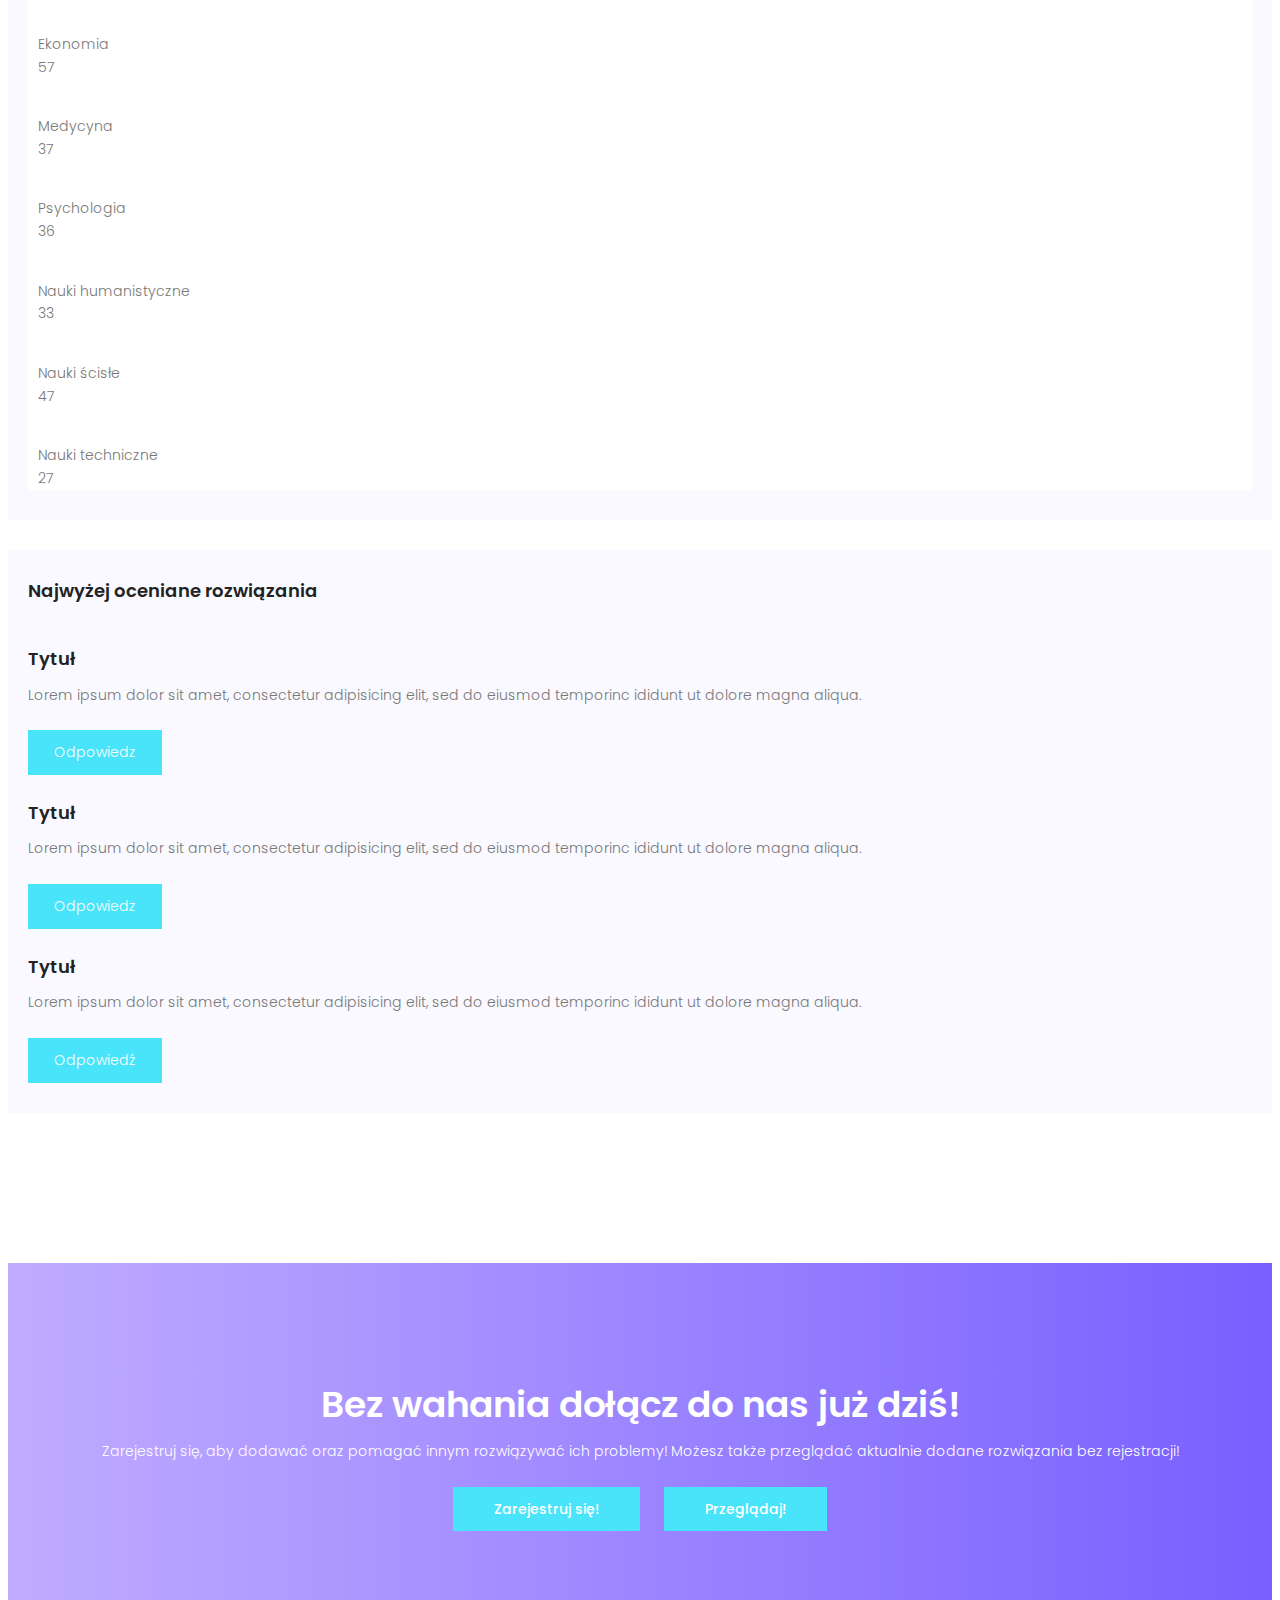
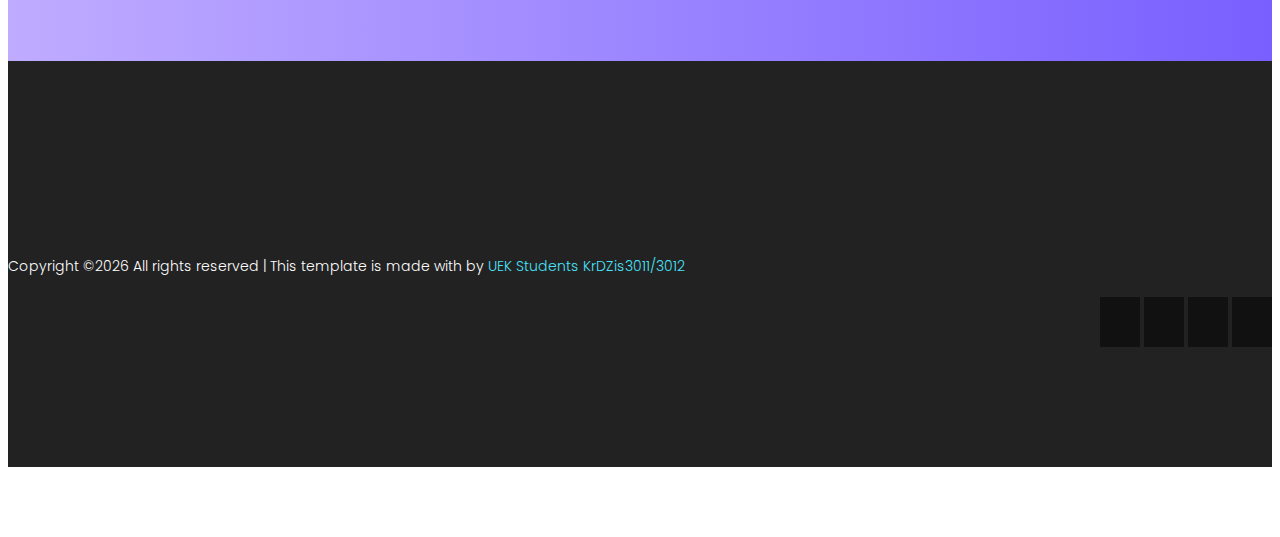
==== commit 1f754f97: "Merge pull request #25 from KatarzynaKnapik/show_hide_login_btn" ====
--- a/index.html
+++ b/index.html
@@ -44,8 +44,8 @@
 						<li><a href="about-us.html">O nas</a></li>
 					  <li><a href="contact.html">Kontakt</a></li>
 
-					  <li><a class="ticker-btn" href="log_in.html">Zaloguj</a></li>
-					  <li><a class="ticker-btn" href="log_out.html">Wyloguj</a></li>				          				          
+					  <li><a class="ticker-btn" id="log-btn" href="log_in.html">Zaloguj</a></li>
+					  <!-- <li><a class="ticker-btn" href="log_out.html">Wyloguj</a></li>				          				           -->
 					</ul>
 				  </nav><!-- #nav-menu-container -->		    		
 				</div>
--- a/css/main.css
+++ b/css/main.css
@@ -1972,7 +1972,7 @@
     font-size: 28px;
   }
   #header #logo img {
-    max-height: 40px;
+    transform: scale(0.8);
   }
 }
 
@@ -2128,7 +2128,7 @@
   position: fixed;
   right: 15px;
   z-index: 999;
-  top: 16px;
+  top: 30px;
   border: 0;
   background: none;
   font-size: 24px;
@@ -2156,7 +2156,8 @@
 #mobile-nav {
   position: fixed;
   top: 0;
-  padding-top: 18px;
+  margin-top: 65px;
+  padding-top: 20px;
   bottom: 0;
   z-index: 998;
   background: rgba(0, 0, 0, 0.8);
@@ -2164,6 +2165,13 @@
   width: 260px;
   overflow-y: auto;
   transition: 0.4s;
+}
+
+@media screen and (min-width: 768px) and (max-width: 960px) {
+  #mobile-nav {
+    margin-top: 80px;
+    padding-top: 0;
+  }
 }
 
 #mobile-nav ul {
@@ -2228,6 +2236,14 @@
   position: fixed;
   background: rgba(0, 0, 0, 0.7);
   display: none;
+  margin-top: 65px;
+}
+
+
+@media screen and (min-width: 768px) and (max-width: 960px) {
+  #mobile-body-overly {
+    padding-top: 90px;
+  }
 }
 
 /* Mobile Nav body classes */
@@ -2622,6 +2638,10 @@
   border: 1px solid #49e4fa;
 }
 
+.single-fcat img {
+  width:60px;
+}
+
 @media (max-width: 960px) {
   .single-fcat {
     margin-bottom: 30px;
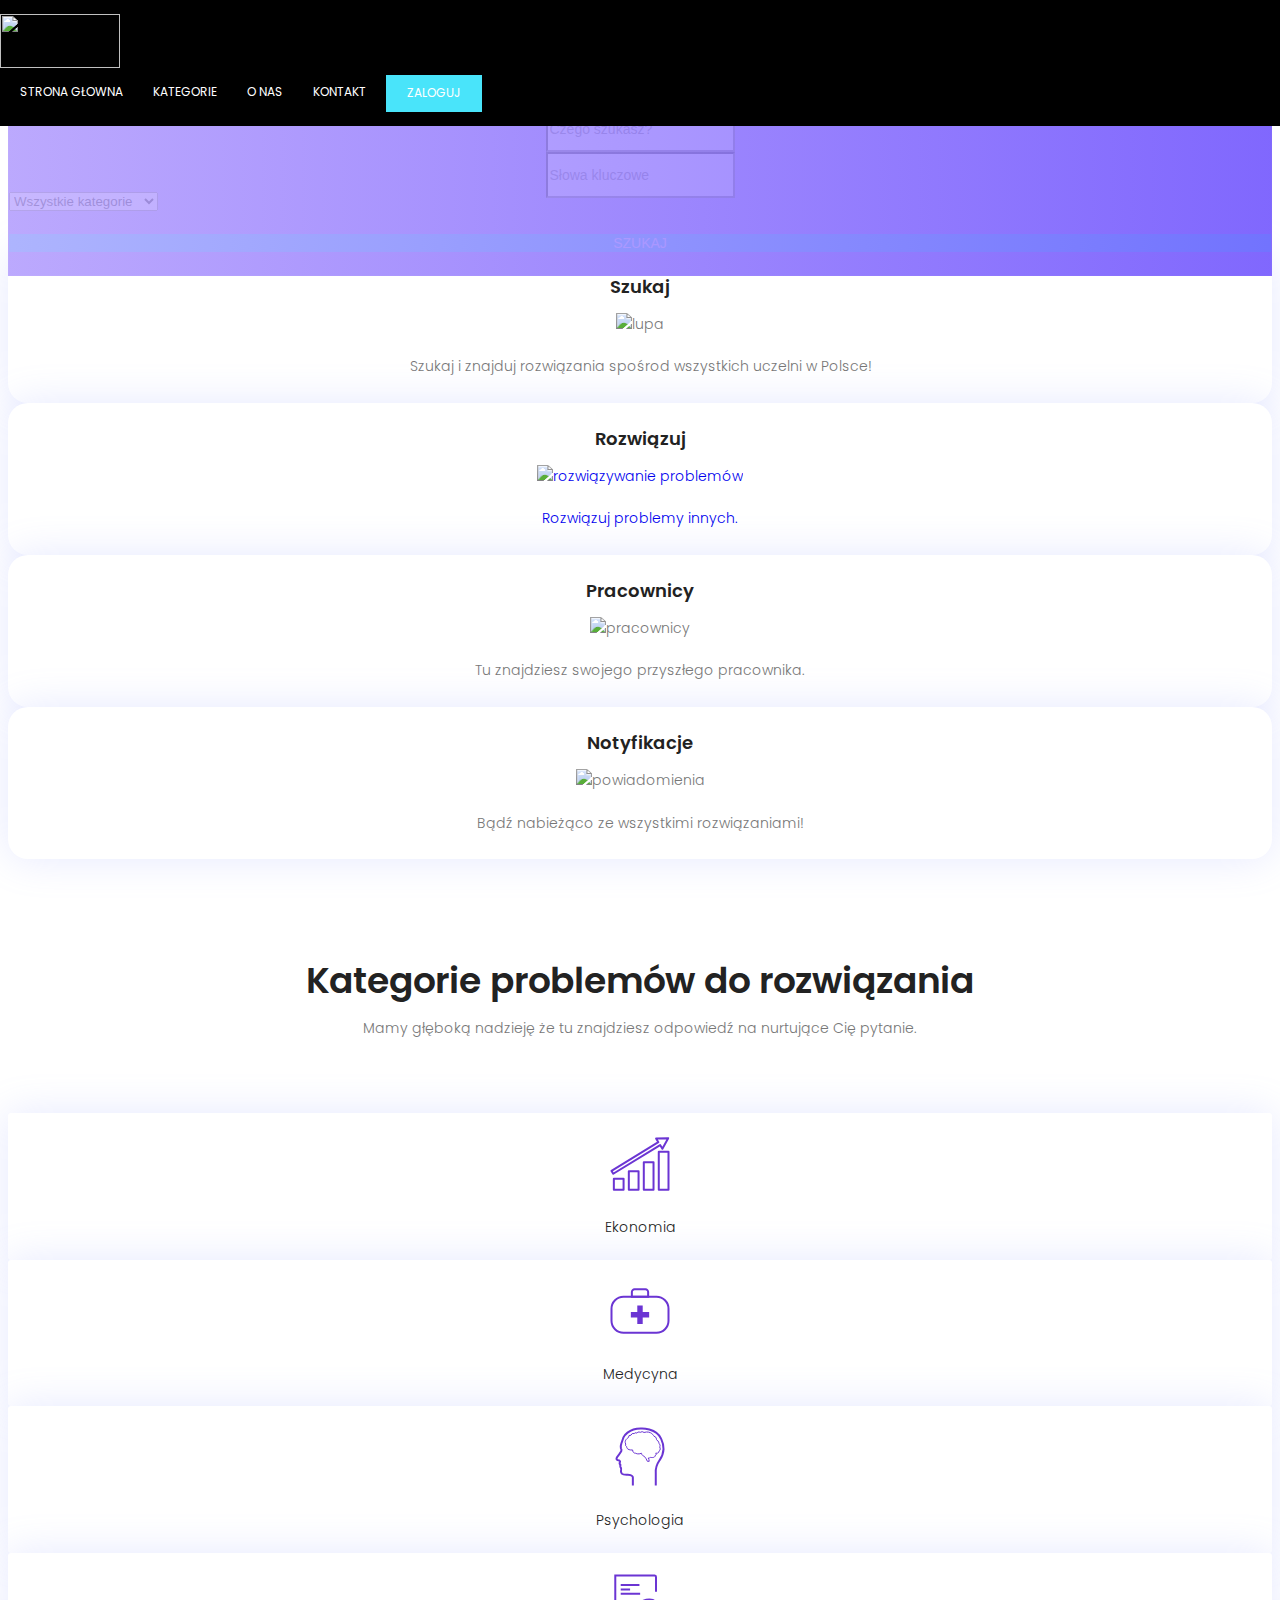
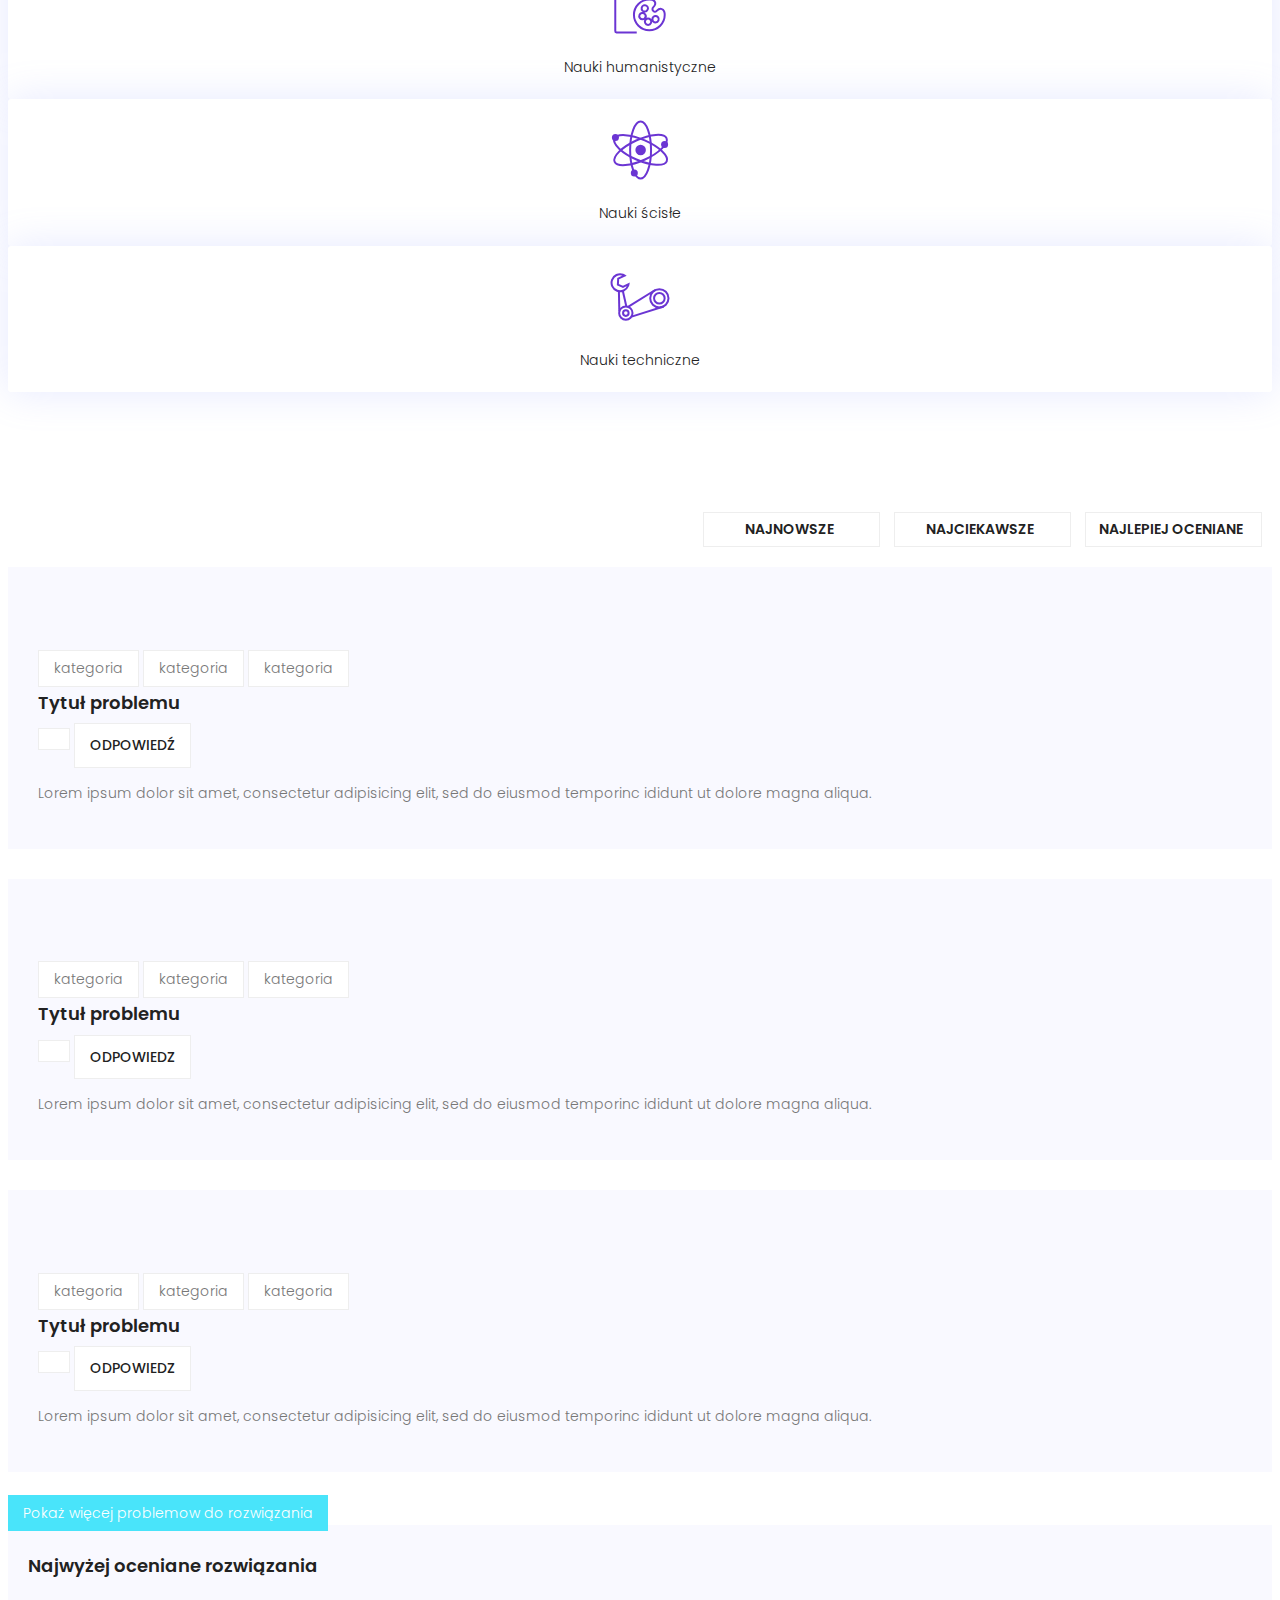
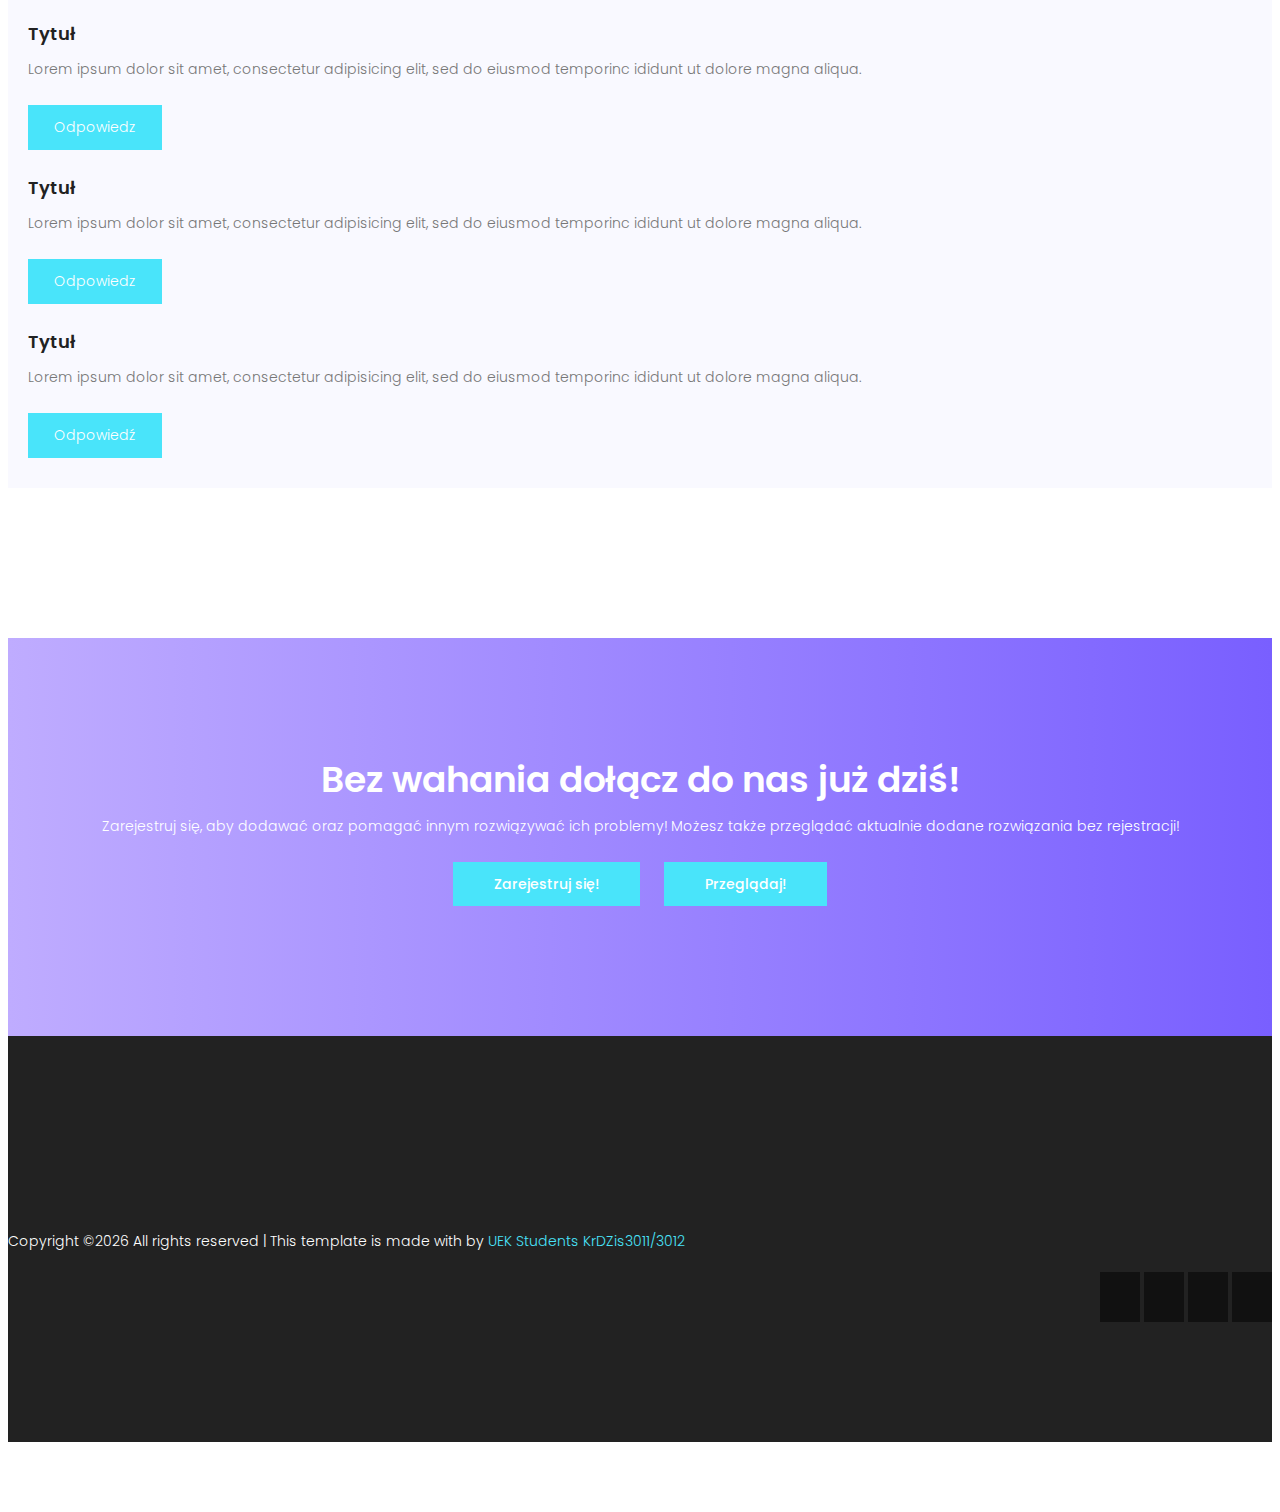
==== commit e018c225: "Update index.html" ====
--- a/index.html
+++ b/index.html
@@ -319,18 +319,6 @@
 					</div>
 					<div class="col-lg-4 sidebar">
 						<div class="single-slidebar">
-							<h4>Kategorie pytań</h4>
-							<ul class="cat-list">
-								<li><a class="justify-content-between d-flex" href="category.html"><p>Ekonomia</p><span>57</span></a></li>
-								<li><a class="justify-content-between d-flex" href="category.html"><p>Medycyna</p><span>37</span></a></li>
-								<li><a class="justify-content-between d-flex" href="category.html"><p>Psychologia</p><span>36</span></a></li>
-								<li><a class="justify-content-between d-flex" href="category.html"><p>Nauki humanistyczne</p><span>33</span></a></li>
-								<li><a class="justify-content-between d-flex" href="category.html"><p>Nauki ścisłe</p><span>47</span></a></li>
-								<li><a class="justify-content-between d-flex" href="category.html"><p>Nauki techniczne</p><span>27</span></a></li>
-							</ul>
-						</div>
-
-						<div class="single-slidebar">
 							<h4>Najwyżej oceniane rozwiązania</h4>
 							<div class="active-relatedjob-carusel">
 								<div class="single-rated">
